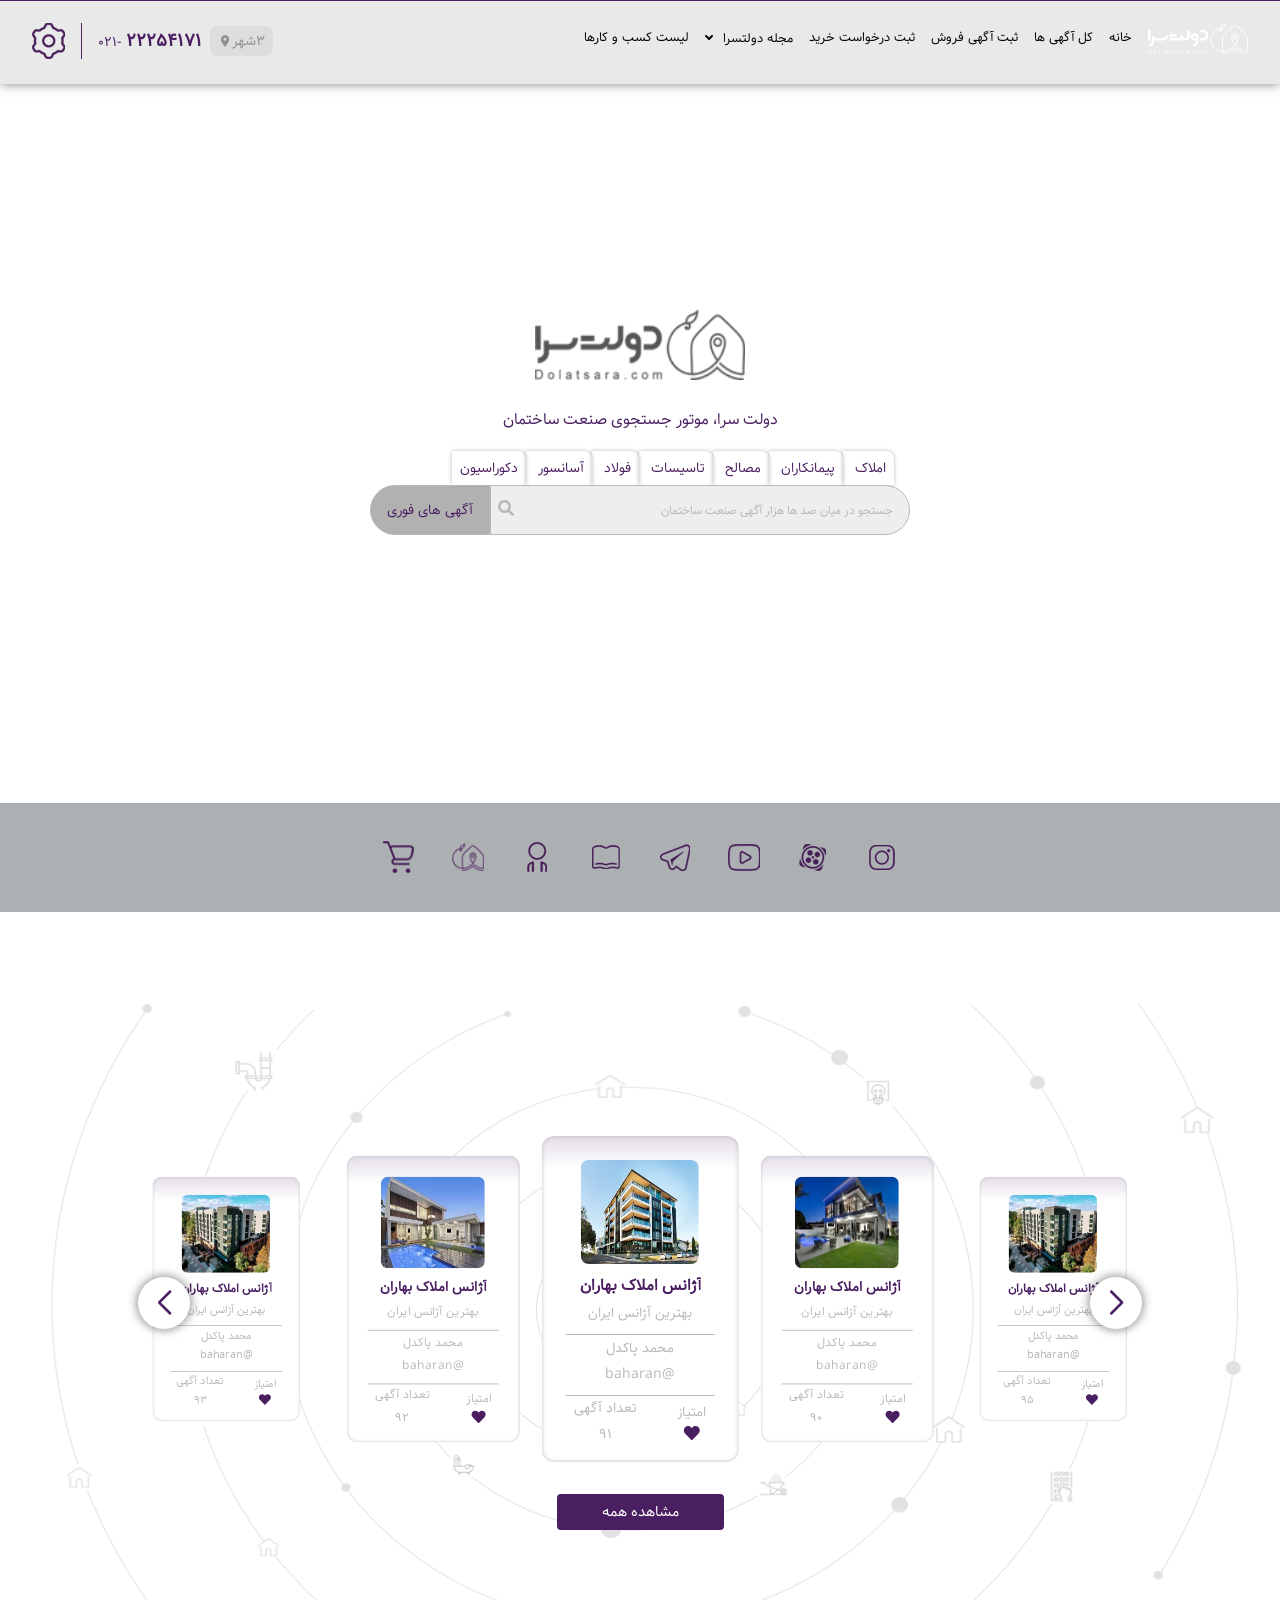
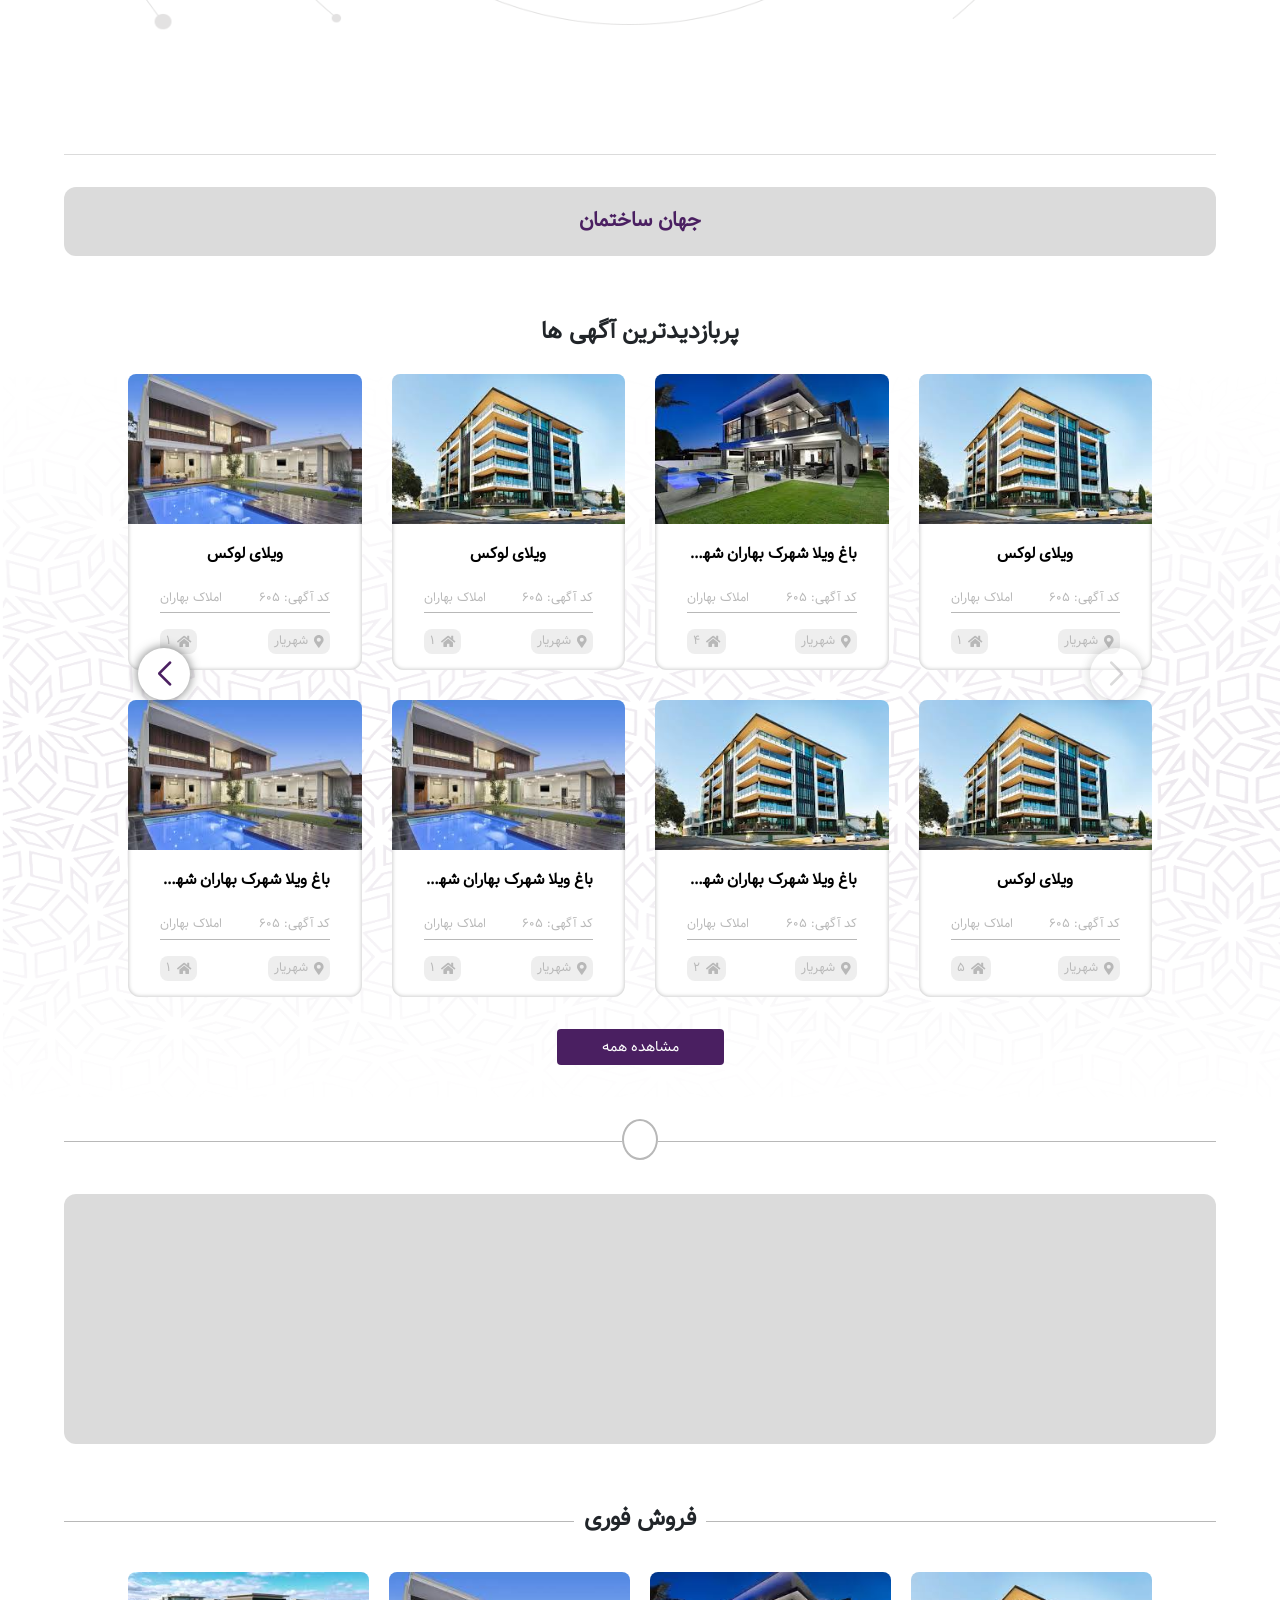
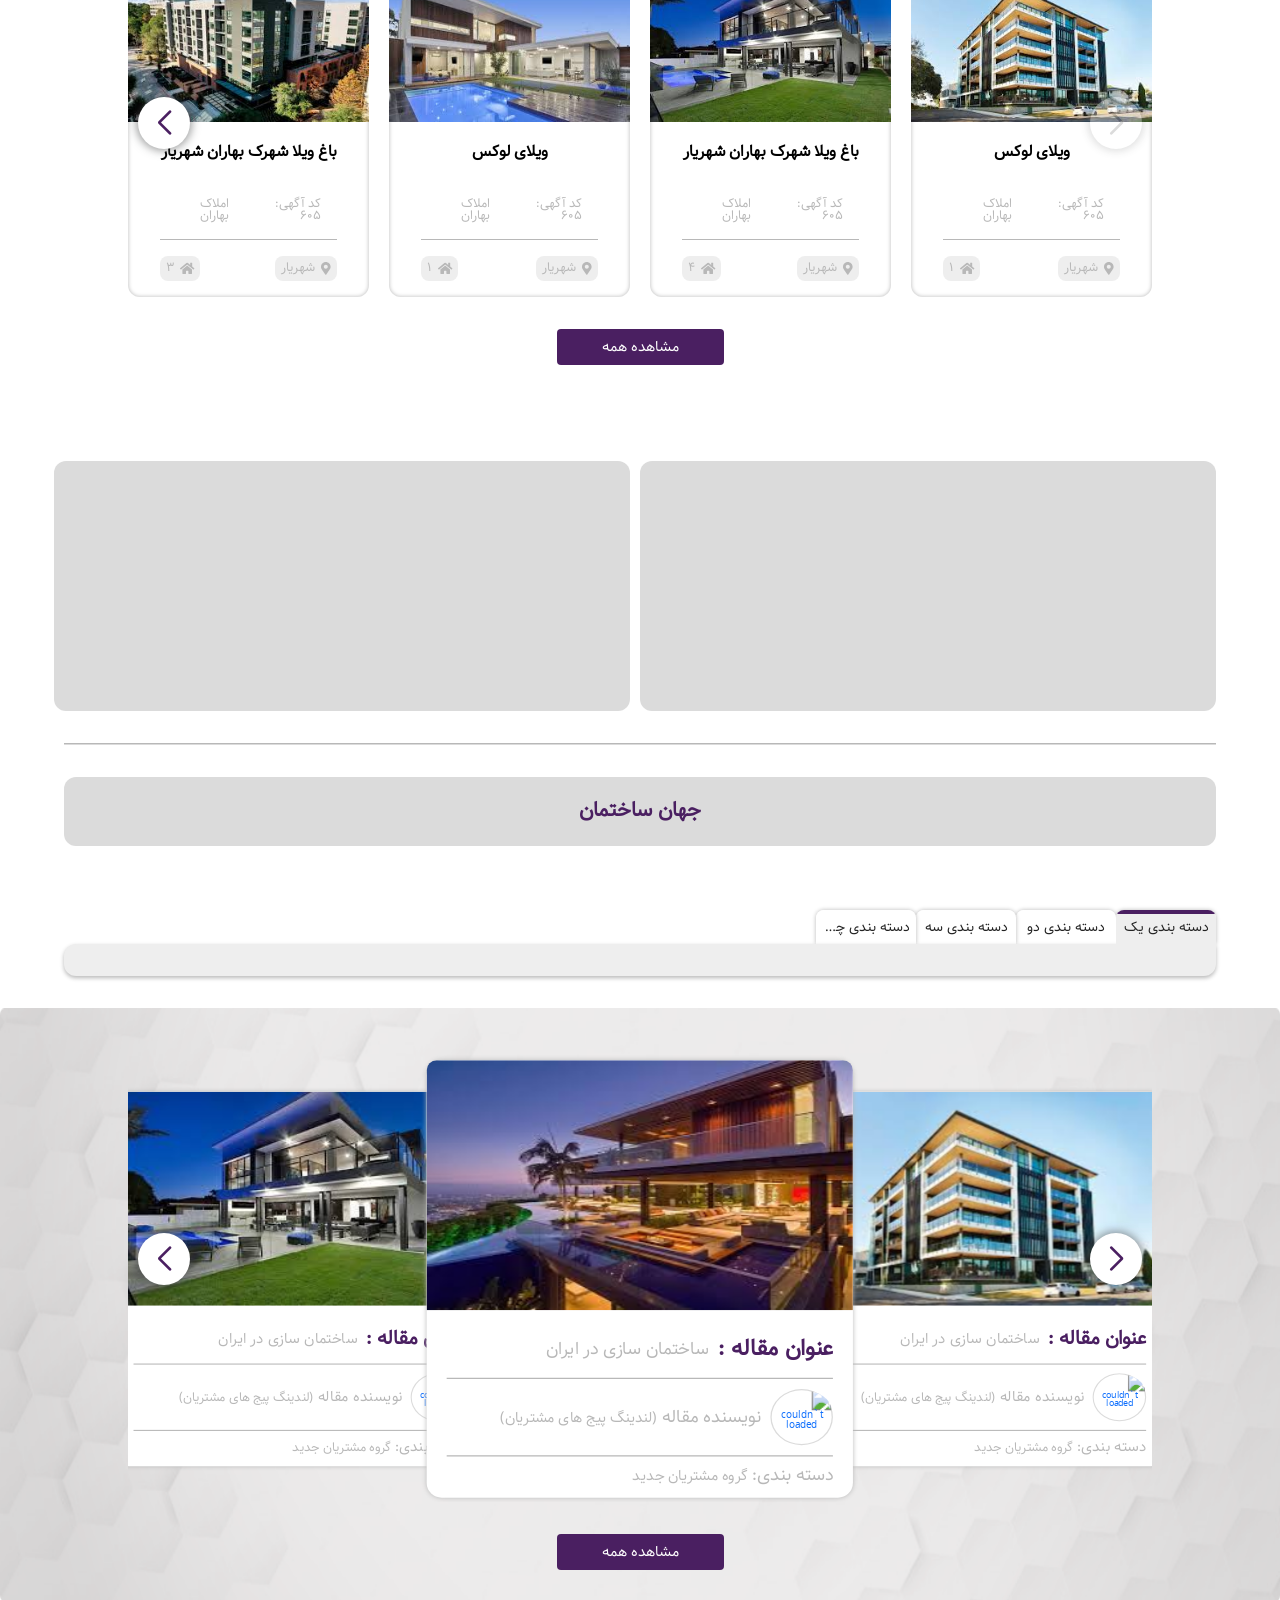
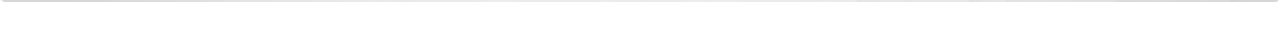
==== dolatsara.html @ 1395468b "added logo" ====
<!DOCTYPE html>
<html lang="en">
  <head>
    <meta charset="UTF-8" />
    <meta http-equiv="X-UA-Compatible" content="IE=edge" />
    <meta name="viewport" content="width=device-width, initial-scale=1.0" />
    <title>dolatsara</title>

    <!-- Link bootsrap CSS -->
    <link
      href="https://cdn.jsdelivr.net/npm/bootstrap@5.1.3/dist/css/bootstrap.min.css"
      rel="stylesheet"
      integrity="sha384-1BmE4kWBq78iYhFldvKuhfTAU6auU8tT94WrHftjDbrCEXSU1oBoqyl2QvZ6jIW3"
      crossorigin="anonymous"
    />

    <link rel="stylesheet" href="./src/css/reset.css" />
    <link rel="stylesheet" href="./src/css/dolatsara.css" />
    <link rel="stylesheet" href="./src/css/common.css" />
    <link rel="stylesheet" href="./src/css/dolatsaraMenu.css" />

    <!-- medias -->
    <link rel="stylesheet" href="./src/css/mediaDolatsara.css" />
    <link rel="stylesheet" href="./src/css/mediaCommon.css" />
    <link rel="stylesheet" href="./src/css/mediaDolatsaraMenu.css" />

    <link rel="stylesheet" href="./src/css/themify-icons.css" />

    <!-- Link Swiper's CSS -->
    <link
      rel="stylesheet"
      href="https://unpkg.com/swiper/swiper-bundle.min.css"
    />

    <!-- Link fontawesome CSS -->
    <link
      href="https://fonts.googleapis.com/icon?family=Material+Icons"
      rel="stylesheet"
    />
    <link href="./src/css/all.min.css" rel="stylesheet" />

    <!-- Link select2 CSS -->
    <link
      href="https://cdn.jsdelivr.net/npm/select2@4.1.0-rc.0/dist/css/select2.min.css"
      rel="stylesheet"
    />
  </head>

  <body>
    <header class="dolatsara__menu">
      <div class="dolatsara__all-menu">
        <nav class="navbar navbar-expand-lg dolatsara__right-menu">
          <button
            class="navbar-toggler dolatsara__toggle-button"
            type="button"
            data-bs-toggle="collapse"
            data-bs-target="#dolatsara__menu-list"
          >
            <span class="menu navbar-toggler-icon ti-menu"></span>
          </button>

          <div class="collapse navbar-collapse" id="dolatsara__menu-list">
            <a href="#" class="logo-img-link">
              <img
                class="logo-img"
                alt="dolatsara"
                src="./src/images/menuLogo.png"
              />
            </a>
            <ul class="navbar-nav me-auto mb-2 mb-lg-0 dolatsara__menu">
              <li class="nav-item dolatsara__menu-item">
                <a class="nav-link" href="#">خانه</a>
              </li>
              <li class="nav-item dolatsara__menu-item">
                <a class="nav-link" href="#">کل آگهی ها</a>
              </li>
              <li class="nav-item dolatsara__menu-item">
                <a class="nav-link" href="#">ثبت آگهی فروش</a>
              </li>
              <li class="nav-item dolatsara__menu-item">
                <a class="nav-link" href="#">ثبت درخواست خرید</a>
              </li>

              <li class="nav-item dolatsara__menu-item dropdown">
                <a
                  class="nav-link"
                  href="#"
                  id="navbar-dropdown"
                  role="button"
                  data-bs-toggle="dropdown"
                >
                  مجله دولتسرا
                  <i class="fa fa-angle-down"></i>
                </a>
                <ul class="dropdown-menu dolatsara__sub-menu">
                  <li class="dolatsara__sub-menu-item">
                    <a class="dropdown-item" href="#">آگهی های من</a>
                  </li>
                  <li class="dolatsara__sub-menu-item">
                    <a class="dropdown-item" href="#">درخواست های من</a>
                  </li>
                  <li class="dolatsara__sub-menu-item">
                    <a class="dropdown-item" href="#">بازدیدهای اخیر</a>
                  </li>
                </ul>
              </li>
              <li class="nav-item dolatsara__menu-item">
                <a class="nav-link" href="#">لیست کسب و کارها</a>
              </li>
            </ul>
          </div>
        </nav>

        <div class="dolatsara__left-menu">
          <button
            class="dolatsara__city-button"
            data-bs-toggle="modal"
            data-bs-target="#city-modal"
          >
            3شهر
            <i class="material-icons">location_on</i>
          </button>

          <div class="modal fade dolatsara__city-modal" id="city-modal">
            <div class="modal-dialog modal-dialog-centered">
              <div class="modal-content">
                <div class="modal-header">
                  <h5 class="modal-title">انتخاب شهر</h5>
                  <span class="dolatsara__selected-city"
                    >حداقل یک شهر را انتخاب کنید.</span
                  >
                </div>
                <form class="dolatsara__city-modal-form">
                  <div class="modal-body">
                    <i class="fa fa-search search-icon"></i>
                    <input
                      type="text"
                      class="dolatsara__search-city"
                      placeholder="جستجو در شهرها"
                      id="search-city"
                      oninput="searchCity()"
                    />

                    <ul class="dolatsara__city-list" id="dolatsara__city-list">
                      <li class="dolatsara__city-list-item">
                        <label for="tehran" class="">
                          تهران
                          <input
                            type="checkbox"
                            name="city-name"
                            id="tehran"
                            class="city-name"
                            value="تهران"
                          />
                        </label>
                      </li>
                      <li class="dolatsara__city-list-item">
                        <label for="arak" class="">
                          اراک
                          <input
                            type="checkbox"
                            name="city-name"
                            id="arak"
                            class="city-name"
                            value="اراک"
                          />
                        </label>
                      </li>
                      <li class="dolatsara__city-list-item">
                        <label for="shiraz" class="">
                          شیراز
                          <input
                            type="checkbox"
                            name="city-name"
                            id="shiraz"
                            class="city-name"
                            value="شیراز"
                          />
                        </label>
                      </li>
                      <li class="dolatsara__city-list-item">
                        <label for="sari" class="">
                          ساری
                          <input
                            type="checkbox"
                            name="city-name"
                            id="sari"
                            class="city-name"
                            value="ساری"
                          />
                        </label>
                      </li>
                      <li class="dolatsara__city-list-item">
                        <label for="mashhad" class="">
                          مشهد
                          <input
                            type="checkbox"
                            name="city-name"
                            id="mashhad"
                            class="city-name"
                            value="مشهد"
                          />
                        </label>
                      </li>
                      <li class="dolatsara__city-list-item">
                        <label for="yazd" class="">
                          یزد
                          <input
                            type="checkbox"
                            name="city-name"
                            id="yazd"
                            class="city-name"
                            value="یزد"
                          />
                        </label>
                      </li>
                    </ul>
                  </div>
                  <div class="modal-footer">
                    <button
                      type="button"
                      class="dolatsara__cancel-button"
                      data-bs-dismiss="modal"
                    >
                      انصراف
                    </button>
                    <button class="dolatsara__confirm-button">تایید</button>
                  </div>
                </form>
              </div>
            </div>
          </div>

          <a href="tel:02122254171" class="dolatsara__phone">
            <strong>22254171</strong>
            <small>-021</small>
          </a>
          <div class="dropdown dolatsara__setting-list">
            <button
              type="button"
              class="dolatsara__setting-button"
              data-bs-toggle="dropdown"
            >
              <img src="./src/images/Layer 1.png" alt="dolatsara__setting" />
            </button>
            <ul class="dropdown-menu dolatsara__setting-list-icons">
              <div class="row">
                <li>
                  <a class="dropdown-item" href="#">
                    <img src="./src/images/Layer 32.png" />
                    آیکون 1
                  </a>
                </li>
                <li>
                  <a class="dropdown-item" href="#">
                    <i class="fa fa-address-card"></i>
                    آیکون 2
                  </a>
                </li>
                <li>
                  <a class="dropdown-item" href="#">
                    <i class="fa fa-address-card"></i>
                    آیکون 3
                  </a>
                </li>
                <li>
                  <a class="dropdown-item" href="#">
                    <i class="fa fa-address-card"></i>
                    آیکون 4
                  </a>
                </li>
                <li>
                  <a class="dropdown-item" href="#">
                    <i class="fa fa-address-card"></i>
                    آیکون 1
                  </a>
                </li>
                <li>
                  <a class="dropdown-item" href="#">
                    <i class="fa fa-address-card"></i>
                    آیکون 2
                  </a>
                </li>
                <li>
                  <a class="dropdown-item" href="#">
                    <i class="fa fa-address-card"></i>
                    آیکون 3
                  </a>
                </li>
                <li>
                  <a class="dropdown-item" href="#">
                    <i class="fa fa-address-card"></i>
                    آیکون 4
                  </a>
                </li>
              </div>
            </ul>
          </div>
        </div>
      </div>
    </header>

    <section class="dolatsara__main-header">
      <div class="dolatsara__main-content">
        <div class="image-placeholder">
          <img src="./src/images/Logo2.png" alt="dolatsara" />
        </div>

        <h2 class="dolatsara__title-placeholder-title">
          دولت سرا، موتور جستجوی صنعت ساختمان
        </h2>
        <div class="dolatsara__search-title-head">
          <div class="dolatsar__seacrh-tabs">
            <a
              class="dolatsara__tabs-link"
              href="https://www.dolatsara.com/supplier/filter"
            >
              املاک
            </a>
            <a
              class="dolatsara__tabs-link"
              href="https://www.dolatsara.com/supplier/filter"
            >
              پیمانکاران
            </a>
            <a
              class="dolatsara__tabs-link"
              href="https://www.dolatsara.com/supplier/filter"
            >
              مصالح
            </a>
            <a
              class="dolatsara__tabs-link"
              href="https://www.dolatsara.com/supplier/filter"
            >
              تاسیسات
            </a>
            <a
              class="dolatsara__tabs-link"
              href="https://www.dolatsara.com/supplier/filter"
            >
              فولاد
            </a>
            <a
              class="dolatsara__tabs-link"
              href="https://www.dolatsara.com/supplier/filter"
            >
              آسانسور
            </a>
            <a
              class="dolatsara__tabs-link"
              href="https://www.dolatsara.com/supplier/filter"
            >
              دکوراسیون
            </a>
          </div>
          <div class="dolatsara__forms-box">
            <form>
              <input
                type="text"
                class="dolatsara__search-input"
                placeholder="جستجو در میان صد ها هزار آگهی صنعت ساختمان"
              />
              <button class="dolatsara__search-button">
                <i class="fa fa-search search-icon"></i>
              </button>
            </form>
            <form action="#">
              <button class="dolatsara__instant-ads-button">
                آگهی های فوری
              </button>
            </form>
          </div>
        </div>
      </div>

      <div class="dolatsara__box-icons">
        <a href="#" class="dolatsara__icon-placehlder">
          <img src="./src/images/Layer 31.png" alt="dolatsara" />
        </a>
        <a href="#" class="dolatsara__icon-placehlder">
          <img src="./src/images/Layer 33.png" alt="dolatsara" />
        </a>
        <a href="#" class="dolatsara__icon-placehlder">
          <img src="./src/images/Layer 34.png" alt="dolatsara" />
        </a>
        <a href="#" class="dolatsara__icon-placehlder">
          <img src="./src/images/Layer 35.png" alt="dolatsara" />
        </a>
        <a href="#" class="dolatsara__icon-placehlder">
          <img src="./src/images/Layer 32.png" alt="dolatsara" />
        </a>
        <a href="#" class="dolatsara__icon-placehlder">
          <img src="./src/images/Layer 29.png" alt="dolatsara" />
        </a>
        <a href="#" class="dolatsara__icon-placehlder">
          <img src="./src/images/Layer 36.png" alt="dolatsara" />
        </a>
        <a href="#" class="dolatsara__icon-placehlder">
          <img src="./src/images/Layer 30.png" alt="dolatsara" />
        </a>
      </div>
    </section>

    <!-- 
  <section class="banner-content">
    <div class="grid-boxes-section">
      <div class="single-box">
        <p class="box-title">گروه1</p>
      </div>
      <div class="single-box">
        <p class="box-title">گروه 2</p>
      </div>
      <div class="single-box">
        <p class="box-title">گروه3</p>
      </div>
      <div class="single-box">
        <p class="box-title">گروه4</p>
      </div>
      <div class="single-box">
        <p class="box-title">گروه 5</p>
      </div>
      <div class="single-box">
        <p class="box-title">گروه 6</p>
      </div>
      <div class="single-box">
        <p class="box-title">گروه7</p>
      </div>
      <div class="single-box">
        <p class="box-title">گروه 8</p>
      </div>
      <div class="single-box">
        <p class="box-title">گروه 9</p>
      </div>
      <div class="single-box">
        <p class="box-title">گروه 10</p>
      </div>
    </div>
  </section> -->

    <section class="best-categorie-icon">
      <div class="icon-box-parent">
        <div class="icon-box">
          <i class="fas fa-home icon-category"></i>
        </div>
        <div class="icon-box">
          <i class="fas fa-home icon-category"></i>
        </div>
        <div class="icon-box">
          <i class="fas fa-home icon-category"></i>
        </div>
        <div class="icon-box">
          <i class="fas fa-home icon-category"></i>
        </div>
        <div class="icon-box">
          <i class="fas fa-home icon-category"></i>
        </div>
      </div>
    </section>

    <section class="dolatsara-slider-section">
      <div class="dolatsara-slider">
        <div class="swiper mySwiper1">
          <div class="swiper-wrapper">
            <div class="swiper-slide">
              <a href="#" class="slide-item-parent">
                <div class="card-body-slider">
                  <div class="image-placeholder">
                    <img
                      src="./src/images/images (3).jpg"
                      alt="couldn`t loaded"
                    />
                  </div>
                  <h4 class="item-slide__title">آژانس املاک بهاران</h4>
                  <p class="item-slide__sub-title">بهترین آژانس ایران</p>
                </div>
                <div class="card-body-slider">
                  <p class="item-slide__sub-title">محمد پاکدل</p>
                  <p class="item-slide__sub-title">@baharan</p>
                </div>

                <div class="card-footer-slider">
                  <div class="footer-column score">
                    <p class="item-slide__sub-title">امتیاز</p>
                    <i class="fas fa-heart score-icon"></i>
                  </div>
                  <div class="footer-column advertising-count">
                    <p class="item-slide__sub-title">تعداد آگهی</p>
                    <p class="item-slide__sub-title">90</p>
                  </div>
                </div>
              </a>
            </div>

            <div class="swiper-slide">
              <a href="#" class="slide-item-parent">
                <div class="card-body-slider">
                  <div class="image-placeholder">
                    <img
                      src="./src/images/images (7).jpg"
                      alt="couldn`t loaded"
                    />
                  </div>
                  <h4 class="item-slide__title">آژانس املاک بهاران</h4>
                  <p class="item-slide__sub-title">بهترین آژانس ایران</p>
                </div>
                <div class="card-body-slider">
                  <p class="item-slide__sub-title">محمد پاکدل</p>
                  <p class="item-slide__sub-title">@baharan</p>
                </div>

                <div class="card-footer-slider">
                  <div class="footer-column score">
                    <p class="item-slide__sub-title">امتیاز</p>
                    <i class="fas fa-heart score-icon"></i>
                  </div>
                  <div class="footer-column advertising-count">
                    <p class="item-slide__sub-title">تعداد آگهی</p>
                    <p class="item-slide__sub-title">91</p>
                  </div>
                </div>
              </a>
            </div>
            <div class="swiper-slide">
              <a href="#" class="slide-item-parent">
                <div class="card-body-slider">
                  <div class="image-placeholder">
                    <img
                      src="./src/images/images (4).jpg"
                      alt="couldn`t loaded"
                    />
                  </div>
                  <h4 class="item-slide__title">آژانس املاک بهاران</h4>
                  <p class="item-slide__sub-title">بهترین آژانس ایران</p>
                </div>
                <div class="card-body-slider">
                  <p class="item-slide__sub-title">محمد پاکدل</p>
                  <p class="item-slide__sub-title">@baharan</p>
                </div>

                <div class="card-footer-slider">
                  <div class="footer-column score">
                    <p class="item-slide__sub-title">امتیاز</p>
                    <i class="fas fa-heart score-icon"></i>
                  </div>
                  <div class="footer-column advertising-count">
                    <p class="item-slide__sub-title">تعداد آگهی</p>
                    <p class="item-slide__sub-title">92</p>
                  </div>
                </div>
              </a>
            </div>
            <div class="swiper-slide">
              <a href="#" class="slide-item-parent">
                <div class="card-body-slider">
                  <div class="image-placeholder">
                    <img
                      src="./src/images/images (8).jpg"
                      alt="couldn`t loaded"
                    />
                  </div>
                  <h4 class="item-slide__title">آژانس املاک بهاران</h4>
                  <p class="item-slide__sub-title">بهترین آژانس ایران</p>
                </div>
                <div class="card-body-slider">
                  <p class="item-slide__sub-title">محمد پاکدل</p>
                  <p class="item-slide__sub-title">@baharan</p>
                </div>

                <div class="card-footer-slider">
                  <div class="footer-column score">
                    <p class="item-slide__sub-title">امتیاز</p>
                    <i class="fas fa-heart score-icon"></i>
                  </div>
                  <div class="footer-column advertising-count">
                    <p class="item-slide__sub-title">تعداد آگهی</p>
                    <p class="item-slide__sub-title">93</p>
                  </div>
                </div>
              </a>
            </div>
            <div class="swiper-slide">
              <a href="#" class="slide-item-parent">
                <div class="card-body-slider">
                  <div class="image-placeholder">
                    <img
                      src="./src/images/images (4).jpg"
                      alt="couldn`t loaded"
                    />
                  </div>
                  <h4 class="item-slide__title">آژانس املاک بهاران</h4>
                  <p class="item-slide__sub-title">بهترین آژانس ایران</p>
                </div>
                <div class="card-body-slider">
                  <p class="item-slide__sub-title">محمد پاکدل</p>
                  <p class="item-slide__sub-title">@baharan</p>
                </div>

                <div class="card-footer-slider">
                  <div class="footer-column score">
                    <p class="item-slide__sub-title">امتیاز</p>
                    <i class="fas fa-heart score-icon"></i>
                  </div>
                  <div class="footer-column advertising-count">
                    <p class="item-slide__sub-title">تعداد آگهی</p>
                    <p class="item-slide__sub-title">94</p>
                  </div>
                </div>
              </a>
            </div>
            <div class="swiper-slide">
              <a href="#" class="slide-item-parent">
                <div class="card-body-slider">
                  <div class="image-placeholder">
                    <img
                      src="./src/images/images (8).jpg"
                      alt="couldn`t loaded"
                    />
                  </div>
                  <h4 class="item-slide__title">آژانس املاک بهاران</h4>
                  <p class="item-slide__sub-title">بهترین آژانس ایران</p>
                </div>
                <div class="card-body-slider">
                  <p class="item-slide__sub-title">محمد پاکدل</p>
                  <p class="item-slide__sub-title">@baharan</p>
                </div>

                <div class="card-footer-slider">
                  <div class="footer-column score">
                    <p class="item-slide__sub-title">امتیاز</p>
                    <i class="fas fa-heart score-icon"></i>
                  </div>
                  <div class="footer-column advertising-count">
                    <p class="item-slide__sub-title">تعداد آگهی</p>
                    <p class="item-slide__sub-title">95</p>
                  </div>
                </div>
              </a>
            </div>
          </div>
          <div class="swiper-button-next"></div>
          <div class="swiper-button-prev"></div>
        </div>
      </div>

      <button class="view-all">مشاهده همه</button>
    </section>

    <section class="space-section">
      <div class="space-section__parent">
        <h3 class="space-section-title">جهان ساختمان</h3>
      </div>
    </section>

    <section class="several-row-slider">
      <h2 class="several-row-slider__title">پربازدیدترین آگهی ها</h2>
      <div class="dolatsara-slider">
        <div class="swiper mySwiper2">
          <div class="swiper-wrapper">
            <div class="swiper-slide">
              <a href="#" class="slide-item-parent">
                <div class="image-placeholder">
                  <img
                    src="./src/images/images (7).jpg"
                    alt="couldn`t loaded"
                  />
                </div>

                <div class="content-box">
                  <h3 class="title-item">ویلای لوکس</h3>

                  <div class="code-name-advertising-box">
                    <p class="code-advertising">کد آگهی: 605</p>
                    <p class="name-advertising">املاک بهاران</p>
                  </div>

                  <div class="card-footer-slider">
                    <p class="location-advertising">
                      <i class="fas fa-map-marker-alt footer-icon"></i>
                      شهریار
                    </p>

                    <p class="home-advertising">
                      <i class="fas fa-home footer-icon"></i>
                      1
                    </p>
                  </div>
                </div>
              </a>
            </div>
            <div class="swiper-slide">
              <a href="#" class="slide-item-parent">
                <div class="image-placeholder">
                  <img
                    src="./src/images/images (3).jpg"
                    alt="couldn`t loaded"
                  />
                </div>

                <div class="content-box">
                  <h3 class="title-item">باغ ویلا شهرک بهاران شهریار</h3>

                  <div class="code-name-advertising-box">
                    <p class="code-advertising">کد آگهی: 605</p>
                    <p class="name-advertising">املاک بهاران</p>
                  </div>

                  <div class="card-footer-slider">
                    <p class="location-advertising">
                      <i class="fas fa-map-marker-alt footer-icon"></i>
                      شهریار
                    </p>

                    <p class="home-advertising">
                      <i class="fas fa-home footer-icon"></i>
                      4
                    </p>
                  </div>
                </div>
              </a>
            </div>
            <div class="swiper-slide">
              <a href="#" class="slide-item-parent">
                <div class="image-placeholder">
                  <img
                    src="./src/images/images (7).jpg"
                    alt="couldn`t loaded"
                  />
                </div>

                <div class="content-box">
                  <h3 class="title-item">ویلای لوکس</h3>

                  <div class="code-name-advertising-box">
                    <p class="code-advertising">کد آگهی: 605</p>
                    <p class="name-advertising">املاک بهاران</p>
                  </div>

                  <div class="card-footer-slider">
                    <p class="location-advertising">
                      <i class="fas fa-map-marker-alt footer-icon"></i>
                      شهریار
                    </p>

                    <p class="home-advertising">
                      <i class="fas fa-home footer-icon"></i>
                      1
                    </p>
                  </div>
                </div>
              </a>
            </div>
            <div class="swiper-slide">
              <a href="#" class="slide-item-parent">
                <div class="image-placeholder">
                  <img
                    src="./src/images/images (4).jpg"
                    alt="couldn`t loaded"
                  />
                </div>

                <div class="content-box">
                  <h3 class="title-item">ویلای لوکس</h3>

                  <div class="code-name-advertising-box">
                    <p class="code-advertising">کد آگهی: 605</p>
                    <p class="name-advertising">املاک بهاران</p>
                  </div>

                  <div class="card-footer-slider">
                    <p class="location-advertising">
                      <i class="fas fa-map-marker-alt footer-icon"></i>
                      شهریار
                    </p>

                    <p class="home-advertising">
                      <i class="fas fa-home footer-icon"></i>
                      1
                    </p>
                  </div>
                </div>
              </a>
            </div>
            <div class="swiper-slide">
              <a href="#" class="slide-item-parent">
                <div class="image-placeholder">
                  <img
                    src="./src/images/images (8).jpg"
                    alt="couldn`t loaded"
                  />
                </div>

                <div class="content-box">
                  <h3 class="title-item">باغ ویلا شهرک بهاران شهریار</h3>

                  <div class="code-name-advertising-box">
                    <p class="code-advertising">کد آگهی: 605</p>
                    <p class="name-advertising">املاک بهاران</p>
                  </div>

                  <div class="card-footer-slider">
                    <p class="location-advertising">
                      <i class="fas fa-map-marker-alt footer-icon"></i>
                      شهریار
                    </p>

                    <p class="home-advertising">
                      <i class="fas fa-home footer-icon"></i>
                      3
                    </p>
                  </div>
                </div>
              </a>
            </div>
            <div class="swiper-slide">
              <a href="#" class="slide-item-parent">
                <div class="image-placeholder">
                  <img
                    src="./src/images/images (7).jpg"
                    alt="couldn`t loaded"
                  />
                </div>

                <div class="content-box">
                  <h3 class="title-item">ویلای لوکس</h3>

                  <div class="code-name-advertising-box">
                    <p class="code-advertising">کد آگهی: 605</p>
                    <p class="name-advertising">املاک بهاران</p>
                  </div>

                  <div class="card-footer-slider">
                    <p class="location-advertising">
                      <i class="fas fa-map-marker-alt footer-icon"></i>
                      شهریار
                    </p>

                    <p class="home-advertising">
                      <i class="fas fa-home footer-icon"></i>
                      5
                    </p>
                  </div>
                </div>
              </a>
            </div>
            <div class="swiper-slide">
              <a href="#" class="slide-item-parent">
                <div class="image-placeholder">
                  <img
                    src="./src/images/images (7).jpg"
                    alt="couldn`t loaded"
                  />
                </div>

                <div class="content-box">
                  <h3 class="title-item">باغ ویلا شهرک بهاران شهریار</h3>

                  <div class="code-name-advertising-box">
                    <p class="code-advertising">کد آگهی: 605</p>
                    <p class="name-advertising">املاک بهاران</p>
                  </div>

                  <div class="card-footer-slider">
                    <p class="location-advertising">
                      <i class="fas fa-map-marker-alt footer-icon"></i>
                      شهریار
                    </p>

                    <p class="home-advertising">
                      <i class="fas fa-home footer-icon"></i>
                      2
                    </p>
                  </div>
                </div>
              </a>
            </div>
            <div class="swiper-slide">
              <a href="#" class="slide-item-parent">
                <div class="image-placeholder">
                  <img
                    src="./src/images/images (4).jpg"
                    alt="couldn`t loaded"
                  />
                </div>

                <div class="content-box">
                  <h3 class="title-item">باغ ویلا شهرک بهاران شهریار</h3>

                  <div class="code-name-advertising-box">
                    <p class="code-advertising">کد آگهی: 605</p>
                    <p class="name-advertising">املاک بهاران</p>
                  </div>

                  <div class="card-footer-slider">
                    <p class="location-advertising">
                      <i class="fas fa-map-marker-alt footer-icon"></i>
                      شهریار
                    </p>

                    <p class="home-advertising">
                      <i class="fas fa-home footer-icon"></i>
                      1
                    </p>
                  </div>
                </div>
              </a>
            </div>
            <div class="swiper-slide">
              <a href="#" class="slide-item-parent">
                <div class="image-placeholder">
                  <img
                    src="./src/images/images (4).jpg"
                    alt="couldn`t loaded"
                  />
                </div>

                <div class="content-box">
                  <h3 class="title-item">باغ ویلا شهرک بهاران شهیار</h3>

                  <div class="code-name-advertising-box">
                    <p class="code-advertising">کد آگهی: 605</p>
                    <p class="name-advertising">املاک بهاران</p>
                  </div>

                  <div class="card-footer-slider">
                    <p class="location-advertising">
                      <i class="fas fa-map-marker-alt footer-icon"></i>
                      شهریار
                    </p>

                    <p class="home-advertising">
                      <i class="fas fa-home footer-icon"></i>
                      1
                    </p>
                  </div>
                </div>
              </a>
            </div>
          </div>
          <div class="swiper-pagination"></div>
          <div class="swiper-button-next"></div>
          <div class="swiper-button-prev"></div>
        </div>
      </div>
      <button class="view-all">مشاهده همه</button>
    </section>

    <section class="single-advertising-section">
      <h2 class="advertising__title"><span></span></h2>
      <div class="advertising-placeholder"></div>
    </section>

    <section class="single-row-slider">
      <h2 class="single-row-slider__title"><span>فروش فوری</span></h2>
      <div class="dolatsara-slider">
        <div class="swiper mySwiper3">
          <div class="swiper-wrapper">
            <div class="swiper-slide">
              <a href="#" class="slide-item-parent">
                <div class="image-placeholder">
                  <img
                    src="./src/images/images (7).jpg"
                    alt="couldn`t loaded"
                  />
                </div>

                <div class="content-box">
                  <h3 class="title-item">ویلای لوکس</h3>

                  <div class="code-name-advertising-box">
                    <p class="code-advertising">کد آگهی: 605</p>
                    <p class="name-advertising">املاک بهاران</p>
                  </div>

                  <div class="card-footer-slider">
                    <p class="location-advertising">
                      <i class="fas fa-map-marker-alt footer-icon"></i>
                      شهریار
                    </p>

                    <p class="home-advertising">
                      <i class="fas fa-home footer-icon"></i>
                      1
                    </p>
                  </div>
                </div>
              </a>
            </div>
            <div class="swiper-slide">
              <a href="#" class="slide-item-parent">
                <div class="image-placeholder">
                  <img
                    src="./src/images/images (3).jpg"
                    alt="couldn`t loaded"
                  />
                </div>

                <div class="content-box">
                  <h3 class="title-item">باغ ویلا شهرک بهاران شهریار</h3>

                  <div class="code-name-advertising-box">
                    <p class="code-advertising">کد آگهی: 605</p>
                    <p class="name-advertising">املاک بهاران</p>
                  </div>

                  <div class="card-footer-slider">
                    <p class="location-advertising">
                      <i class="fas fa-map-marker-alt footer-icon"></i>
                      شهریار
                    </p>

                    <p class="home-advertising">
                      <i class="fas fa-home footer-icon"></i>
                      4
                    </p>
                  </div>
                </div>
              </a>
            </div>
            <div class="swiper-slide">
              <a href="#" class="slide-item-parent">
                <div class="image-placeholder">
                  <img
                    src="./src/images/images (4).jpg"
                    alt="couldn`t loaded"
                  />
                </div>

                <div class="content-box">
                  <h3 class="title-item">ویلای لوکس</h3>

                  <div class="code-name-advertising-box">
                    <p class="code-advertising">کد آگهی: 605</p>
                    <p class="name-advertising">املاک بهاران</p>
                  </div>

                  <div class="card-footer-slider">
                    <p class="location-advertising">
                      <i class="fas fa-map-marker-alt footer-icon"></i>
                      شهریار
                    </p>

                    <p class="home-advertising">
                      <i class="fas fa-home footer-icon"></i>
                      1
                    </p>
                  </div>
                </div>
              </a>
            </div>
            <div class="swiper-slide">
              <a href="#" class="slide-item-parent">
                <div class="image-placeholder">
                  <img
                    src="./src/images/images (8).jpg"
                    alt="couldn`t loaded"
                  />
                </div>

                <div class="content-box">
                  <h3 class="title-item">باغ ویلا شهرک بهاران شهریار</h3>

                  <div class="code-name-advertising-box">
                    <p class="code-advertising">کد آگهی: 605</p>
                    <p class="name-advertising">املاک بهاران</p>
                  </div>

                  <div class="card-footer-slider">
                    <p class="location-advertising">
                      <i class="fas fa-map-marker-alt footer-icon"></i>
                      شهریار
                    </p>

                    <p class="home-advertising">
                      <i class="fas fa-home footer-icon"></i>
                      3
                    </p>
                  </div>
                </div>
              </a>
            </div>
            <div class="swiper-slide">
              <a href="#" class="slide-item-parent">
                <div class="image-placeholder">
                  <img
                    src="./src/images/images (7).jpg"
                    alt="couldn`t loaded"
                  />
                </div>

                <div class="content-box">
                  <h3 class="title-item">باغ ویلا شهرک بهاران شهریار</h3>

                  <div class="code-name-advertising-box">
                    <p class="code-advertising">کد آگهی: 605</p>
                    <p class="name-advertising">املاک بهاران</p>
                  </div>

                  <div class="card-footer-slider">
                    <p class="location-advertising">
                      <i class="fas fa-map-marker-alt footer-icon"></i>
                      شهریار
                    </p>

                    <p class="home-advertising">
                      <i class="fas fa-home footer-icon"></i>
                      2
                    </p>
                  </div>
                </div>
              </a>
            </div>
            <div class="swiper-slide">
              <a href="#" class="slide-item-parent">
                <div class="image-placeholder">
                  <img
                    src="./src/images/images (4).jpg"
                    alt="couldn`t loaded"
                  />
                </div>

                <div class="content-box">
                  <h3 class="title-item">باغ ویلا شهرک بهاران شهریار</h3>

                  <div class="code-name-advertising-box">
                    <p class="code-advertising">کد آگهی: 605</p>
                    <p class="name-advertising">املاک بهاران</p>
                  </div>

                  <div class="card-footer-slider">
                    <p class="location-advertising">
                      <i class="fas fa-map-marker-alt footer-icon"></i>
                      شهریار
                    </p>

                    <p class="home-advertising">
                      <i class="fas fa-home footer-icon"></i>
                      1
                    </p>
                  </div>
                </div>
              </a>
            </div>
            <div class="swiper-slide">
              <a href="#" class="slide-item-parent">
                <div class="image-placeholder">
                  <img
                    src="./src/images/images (4).jpg"
                    alt="couldn`t loaded"
                  />
                </div>

                <div class="content-box">
                  <h3 class="title-item">باغ ویلا شهرک بهاران شهیار</h3>

                  <div class="code-name-advertising-box">
                    <p class="code-advertising">کد آگهی: 605</p>
                    <p class="name-advertising">املاک بهاران</p>
                  </div>

                  <div class="card-footer-slider">
                    <p class="location-advertising">
                      <i class="fas fa-map-marker-alt footer-icon"></i>
                      شهریار
                    </p>

                    <p class="home-advertising">
                      <i class="fas fa-home footer-icon"></i>
                      1
                    </p>
                  </div>
                </div>
              </a>
            </div>
          </div>
          <div class="swiper-pagination"></div>
          <div class="swiper-button-next"></div>
          <div class="swiper-button-prev"></div>
        </div>
      </div>

      <button class="view-all">مشاهده همه</button>
    </section>

    <section class="several-advertising-section">
      <div class="advertising-placeholder"></div>
      <div class="advertising-placeholder"></div>
    </section>

    <section class="space-section">
      <div class="space-section__parent">
        <h3 class="space-section-title">جهان ساختمان</h3>
      </div>
    </section>

    <section class="dropdown-section">
      <div class="dropdown-section__parent">
        <div class="dropdown-section__button-box">
          <button class="dropdown-section-button">همه</button>
          <i class="fa fa-angle-down"></i>
        </div>
        <ul class="dropdown-section__list">
          <a href="#" class="dropdown-section__list-item-link">
            <li class="dropdown-section__list-item">1گروه</li>
          </a>
          <a href="#" class="dropdown-section__list-item-link">
            <li class="dropdown-section__list-item">2گروه</li>
          </a>
          <a href="#" class="dropdown-section__list-item-link">
            <li class="dropdown-section__list-item">3گروه</li>
          </a>
          <a href="#" class="dropdown-section__list-item-link">
            <li class="dropdown-section__list-item">4گروه</li>
          </a>
          <a href="#" class="dropdown-section__list-item-link">
            <li class="dropdown-section__list-item">5گروه</li>
          </a>
        </ul>
      </div>
    </section>

    <section class="tab-navigation">
      <div class="tab-navigation__tabs">
        <a href="#" class="tab-navigation__tab-link">
          <button class="tab-navigation__tab-btn selected">دسته بندی یک</button>
        </a>
        <a href="#" class="tab-navigation__tab-link">
          <button class="tab-navigation__tab-btn">دسته بندی دو</button>
        </a>
        <a href="#" class="tab-navigation__tab-link">
          <button class="tab-navigation__tab-btn">دسته بندی سه</button>
        </a>
        <a href="#" class="tab-navigation__tab-link">
          <button class="tab-navigation__tab-btn">دسته بندی چهار</button>
        </a>
      </div>

      <div class="tab-navigation__content" id="cotegory-1">
        <p>
          ویرایش و بازخوانی متون فارسی یا به زبان ساده‌تر ویرایش فنی متن‌های
          فارسی از نظر علائم نگارشی، نکات دستوری و جمله‌بندی، یکی از مهم‌ترین
          مسائلی است که بیشتر ...
        </p>
      </div>

      <div class="tab-navigation__content" id="cotegory-2">
        <p></p>
      </div>

      <div class="tab-navigation__content" id="cotegory-3">
        <p></p>
      </div>

      <div class="tab-navigation__content" id="cotegory-4">
        <p></p>
      </div>
    </section>

    <section class="album-slider">
      <div class="dolatsara-slider">
        <div class="swiper mySwiper4">
          <div class="swiper-wrapper">
            <div class="swiper-slide">
              <a href="#" class="slide-item-parent">
                <div class="image-placeholder">
                  <img
                    src="./src/images/images (1).jpg"
                    alt="couldn`t loaded"
                  />
                </div>
                <div class="card-body-slider">
                  <div class="card-body-child">
                    <h3 class="title-article">عنوان مقاله :</h3>
                    <p class="title-article">ساختمان سازی در ایران</p>
                  </div>
                  <div class="card-body-child">
                    <div class="image-placeholder">
                      <img
                        src="./src/images/VectorSmartObjectcopy4.png"
                        alt="couldn`t loaded"
                      />
                    </div>
                    <p>
                      نویسنده مقاله
                      <small>(لندینگ پیج های مشتریان)</small>
                    </p>
                  </div>
                  <p>
                    دسته بندی:
                    <small>گروه مشتریان جدید</small>
                  </p>
                </div>
              </a>
            </div>
            <div class="swiper-slide">
              <a href="#" class="slide-item-parent">
                <div class="image-placeholder">
                  <img
                    src="./src/images/images (3).jpg"
                    alt="couldn`t loaded"
                  />
                </div>
                <div class="card-body-slider">
                  <div class="card-body-child">
                    <h3 class="title-article">عنوان مقاله :</h3>
                    <p class="title-article">ساختمان سازی در ایران</p>
                  </div>
                  <div class="card-body-child">
                    <div class="image-placeholder">
                      <img
                        src="./src/images/VectorSmartObjectcopy4.png"
                        alt="couldn`t loaded"
                      />
                    </div>
                    <p>
                      نویسنده مقاله
                      <small>(لندینگ پیج های مشتریان)</small>
                    </p>
                  </div>
                  <p>
                    دسته بندی:
                    <small>گروه مشتریان جدید</small>
                  </p>
                </div>
              </a>
            </div>
            <div class="swiper-slide">
              <a href="#" class="slide-item-parent">
                <div class="image-placeholder">
                  <img
                    src="./src/images/images (10).jpg"
                    alt="couldn`t loaded"
                  />
                </div>
                <div class="card-body-slider">
                  <div class="card-body-child">
                    <h3 class="title-article">عنوان مقاله :</h3>
                    <p class="title-article">ساختمان سازی در ایران</p>
                  </div>
                  <div class="card-body-child">
                    <div class="image-placeholder">
                      <img
                        src="./src/images/VectorSmartObjectcopy4.png"
                        alt="couldn`t loaded"
                      />
                    </div>
                    <p>
                      نویسنده مقاله
                      <small>(لندینگ پیج های مشتریان)</small>
                    </p>
                  </div>
                  <p>
                    دسته بندی:
                    <small>گروه مشتریان جدید</small>
                  </p>
                </div>
              </a>
            </div>
            <div class="swiper-slide">
              <a href="#" class="slide-item-parent">
                <div class="image-placeholder">
                  <img
                    src="./src/images/images (3).jpg"
                    alt="couldn`t loaded"
                  />
                </div>
                <div class="card-body-slider">
                  <div class="card-body-child">
                    <h3 class="title-article">عنوان مقاله :</h3>
                    <p class="title-article">ساختمان سازی در ایران</p>
                  </div>
                  <div class="card-body-child">
                    <div class="image-placeholder">
                      <img
                        src="./src/images/VectorSmartObjectcopy4.png"
                        alt="couldn`t loaded"
                      />
                    </div>
                    <p>
                      نویسنده مقاله
                      <small>(لندینگ پیج های مشتریان)</small>
                    </p>
                  </div>
                  <p>
                    دسته بندی:
                    <small>گروه مشتریان جدید</small>
                  </p>
                </div>
              </a>
            </div>
            <div class="swiper-slide">
              <a href="#" class="slide-item-parent">
                <div class="image-placeholder">
                  <img
                    src="./src/images/images (8).jpg"
                    alt="couldn`t loaded"
                  />
                </div>
                <div class="card-body-slider">
                  <div class="card-body-child">
                    <h3 class="title-article">عنوان مقاله :</h3>
                    <p class="title-article">ساختمان سازی در ایران</p>
                  </div>
                  <div class="card-body-child">
                    <div class="image-placeholder">
                      <img
                        src="./src/images/VectorSmartObjectcopy4.png"
                        alt="couldn`t loaded"
                      />
                    </div>
                    <p>
                      نویسنده مقاله
                      <small>(لندینگ پیج های مشتریان)</small>
                    </p>
                  </div>
                  <p>
                    دسته بندی:
                    <small>گروه مشتریان جدید</small>
                  </p>
                </div>
              </a>
            </div>
            <div class="swiper-slide">
              <a href="#" class="slide-item-parent">
                <div class="image-placeholder">
                  <img
                    src="./src/images/images (4).jpg"
                    alt="couldn`t loaded"
                  />
                </div>
                <div class="card-body-slider">
                  <div class="card-body-child">
                    <h3 class="title-article">عنوان مقاله :</h3>
                    <p class="title-article">ساختمان سازی در ایران</p>
                  </div>
                  <div class="card-body-child">
                    <div class="image-placeholder">
                      <img
                        src="./src/images/VectorSmartObjectcopy4.png"
                        alt="couldn`t loaded"
                      />
                    </div>
                    <p>
                      نویسنده مقاله
                      <small>(لندینگ پیج های مشتریان)</small>
                    </p>
                  </div>
                  <p>
                    دسته بندی:
                    <small>گروه مشتریان جدید</small>
                  </p>
                </div>
              </a>
            </div>
            <div class="swiper-slide">
              <a href="#" class="slide-item-parent">
                <div class="image-placeholder">
                  <img
                    src="./src/images/images (8).jpg"
                    alt="couldn`t loaded"
                  />
                </div>
                <div class="card-body-slider">
                  <div class="card-body-child">
                    <h3 class="title-article">عنوان مقاله :</h3>
                    <p class="title-article">ساختمان سازی در ایران</p>
                  </div>
                  <div class="card-body-child">
                    <div class="image-placeholder">
                      <img
                        src="./src/images/VectorSmartObjectcopy4.png"
                        alt="couldn`t loaded"
                      />
                    </div>
                    <p>
                      نویسنده مقاله
                      <small>(لندینگ پیج های مشتریان)</small>
                    </p>
                  </div>
                  <p>
                    دسته بندی:
                    <small>گروه مشتریان جدید</small>
                  </p>
                </div>
              </a>
            </div>
            <div class="swiper-slide">
              <a href="#" class="slide-item-parent">
                <div class="image-placeholder">
                  <img
                    src="./src/images/images (7).jpg"
                    alt="couldn`t loaded"
                  />
                </div>
                <div class="card-body-slider">
                  <div class="card-body-child">
                    <h3 class="title-article">عنوان مقاله :</h3>
                    <p class="title-article">ساختمان سازی در ایران</p>
                  </div>
                  <div class="card-body-child">
                    <div class="image-placeholder">
                      <img
                        src="./src/images/VectorSmartObjectcopy4.png"
                        alt="couldn`t loaded"
                      />
                    </div>
                    <p>
                      نویسنده مقاله
                      <small>(لندینگ پیج های مشتریان)</small>
                    </p>
                  </div>
                  <p>
                    دسته بندی:
                    <small>گروه مشتریان جدید</small>
                  </p>
                </div>
              </a>
            </div>
          </div>
          <div class="swiper-button-next"></div>
          <div class="swiper-button-prev"></div>
        </div>
      </div>
      <button class="view-all">مشاهده همه</button>
    </section>

    <script
      src="https://code.jquery.com/jquery-2.2.4.min.js"
      integrity="sha256-BbhdlvQf/xTY9gja0Dq3HiwQF8LaCRTXxZKRutelT44="
      crossorigin="anonymous"
    ></script>

    <!-- Swiper JS -->
    <script src="https://unpkg.com/swiper/swiper-bundle.min.js"></script>

    <!-- fontawesome JS -->
    <script defer src="./src/js/all.min.js"></script>

    <!--load all styles -->
    <script src="./src/js/dolatsara.js"></script>

    <!--Bootstrap JS -->
    <script
      src="https://cdn.jsdelivr.net/npm/@popperjs/core@2.10.2/dist/umd/popper.min.js"
      integrity="sha384-7+zCNj/IqJ95wo16oMtfsKbZ9ccEh31eOz1HGyDuCQ6wgnyJNSYdrPa03rtR1zdB"
      crossorigin="anonymous"
    ></script>
    <script
      src="https://cdn.jsdelivr.net/npm/bootstrap@5.1.3/dist/js/bootstrap.min.js"
      integrity="sha384-QJHtvGhmr9XOIpI6YVutG+2QOK9T+ZnN4kzFN1RtK3zEFEIsxhlmWl5/YESvpZ13"
      crossorigin="anonymous"
    ></script>

    <!--select2 JS -->
    <script src="https://cdn.jsdelivr.net/npm/select2@4.1.0-rc.0/dist/js/select2.min.js"></script>

    <!-- <script>

    let form = document.querySelector("form.dolatsara__city-modal-form");
    let searchCityInput = document.getElementById("search-city");
    let cityInput = document.querySelectorAll("input.city-name");

    function searchCity() {
      let txtValue;
      let ul = document.getElementById("dolatsara__city-list");
      let li = ul.getElementsByTagName("li");
      let filter = searchCityInput.value;

      for (let i = 0; i < li.length; i++) {
        let label = li[i].getElementsByTagName("label")[0];
        console.log('label', label)

        txtValue = label.textContent || label.innerText;

        if (txtValue.indexOf(filter) > -1) {
          li[i].style.display = "block";
        } else {
          li[i].style.display = "none";
        }
      }
    }
  </script> -->
  </body>
</html>
---- src/css/dolatsara.css ----
@font-face {
  font-family: IRANSans;
  font-style: normal;
  src: url(../fonts/IRANSansWeb/IRANSansWeb.eot);
  src: url(../fonts/IRANSansWeb/IRANSansWeb.eot) format("embedded-opentype"), url(../fonts/IRANSansWeb/IRANSansWeb.woff2) format("woff2"), url(../fonts/IRANSansWeb/IRANSansWeb.woff) format("woff"), url(../fonts/IRANSansWeb/IRANSansWeb.ttf) format("truetype");
}

@font-face {
  font-family: Samim;
  font-style: normal;
  src: url(../fonts/samim/Samim.eot);
  src: url(../fonts/samim/Samim.eot) format("embedded-opentype"), url(../fonts/samim/Samim.woff2) format("woff2"), url(../fonts/samim/Samim.woff) format("woff"), url(../fonts/samim/Samim.ttf) format("truetype");
  src: url(../fonts/samim/Farsi-Digits/Samim-FD.eot);
  src: url(../fonts/samim/Farsi-Digits/Samim-FD.eot) format("embedded-opentype"), url(../fonts/samim/Farsi-Digits/Samim-FD.woff2) format("woff2"), url(../fonts/samim/Farsi-Digits/Samim-FD.woff) format("woff"), url(../fonts/samim/Farsi-Digits/Samim-FD.ttf) format("truetype");
}

html ::-webkit-scrollbar {
  width: 6px;
  height: 6px;
}

html ::-webkit-scrollbar-thumb {
  background: rgba(62, 63, 63, 0.2);
  border-radius: 10px;
}

html ::-webkit-scrollbar-thumb:hover {
  background: rgba(62, 63, 63, 0.5);
}

body {
  font-family: 'Samim';
  background-color: #fff;
  font-size: 100%;
  direction: rtl;
  -webkit-box-sizing: border-box;
          box-sizing: border-box;
}

body a:focus {
  outline: 0;
}

body .container-fluid {
  padding: 0;
  margin: 0;
}

section.dolatsara__main-header {
  display: -webkit-box;
  display: -ms-flexbox;
  display: flex;
  -webkit-box-align: center;
      -ms-flex-align: center;
          align-items: center;
  -webkit-box-pack: center;
      -ms-flex-pack: center;
          justify-content: center;
  -webkit-box-orient: vertical;
  -webkit-box-direction: normal;
      -ms-flex-direction: column;
          flex-direction: column;
  width: 100%;
  margin: 2rem 0;
  height: calc(100vh - 72px);
  margin-top: 0;
  position: relative;
}

section.dolatsara__main-header div.dolatsara__main-content {
  display: -webkit-box;
  display: -ms-flexbox;
  display: flex;
  -webkit-box-orient: vertical;
  -webkit-box-direction: normal;
      -ms-flex-direction: column;
          flex-direction: column;
  -webkit-box-align: center;
      -ms-flex-align: center;
          align-items: center;
  -webkit-box-pack: center;
      -ms-flex-pack: center;
          justify-content: center;
  width: 100%;
  padding: 1rem;
  margin-bottom: 150px;
}

section.dolatsara__main-header div.dolatsara__main-content div.dolatsar__seacrh-tabs {
  height: 25px;
  padding-right: 1rem;
}

section.dolatsara__main-header div.dolatsara__main-content div.dolatsar__seacrh-tabs a.dolatsara__tabs-link {
  color: #4a1f61;
  text-decoration: none;
  border-top-right-radius: 8px;
  font-size: 14px;
  padding: 0.375rem 0.5rem;
  -webkit-box-shadow: 0 0 4px #b8b8b8;
          box-shadow: 0 0 4px #b8b8b8;
}

section.dolatsara__main-header div.dolatsara__main-content div.dolatsara__forms-box {
  display: -webkit-box;
  display: -ms-flexbox;
  display: flex;
  width: 90%;
  max-width: 600px;
}

section.dolatsara__main-header div.dolatsara__main-content div.dolatsara__forms-box form {
  position: relative;
}

section.dolatsara__main-header div.dolatsara__main-content div.dolatsara__forms-box form input.dolatsara__search-input {
  font-size: 14px;
  color: #4a1f61;
  border: 1px solid #b8b8b8;
  background: #eeeeee;
  padding: 0.65rem 1rem 0.65rem 2rem;
  border-top-right-radius: 28px;
  border-bottom-right-radius: 28px;
  width: 420px;
  height: 50px;
  direction: rtl;
}

section.dolatsara__main-header div.dolatsara__main-content div.dolatsara__forms-box form input.dolatsara__search-input::-webkit-input-placeholder {
  font-size: 12px;
  color: #b8b8b8;
}

section.dolatsara__main-header div.dolatsara__main-content div.dolatsara__forms-box form input.dolatsara__search-input:-ms-input-placeholder {
  font-size: 12px;
  color: #b8b8b8;
}

section.dolatsara__main-header div.dolatsara__main-content div.dolatsara__forms-box form input.dolatsara__search-input::-ms-input-placeholder {
  font-size: 12px;
  color: #b8b8b8;
}

section.dolatsara__main-header div.dolatsara__main-content div.dolatsara__forms-box form input.dolatsara__search-input::placeholder {
  font-size: 12px;
  color: #b8b8b8;
}

section.dolatsara__main-header div.dolatsara__main-content div.dolatsara__forms-box form button.dolatsara__search-button {
  position: absolute;
  left: 0.5rem;
  top: 12px;
  background: transparent;
  border: 0;
  padding: 0;
}

section.dolatsara__main-header div.dolatsara__main-content div.dolatsara__forms-box form button.dolatsara__search-button svg.search-icon,
section.dolatsara__main-header div.dolatsara__main-content div.dolatsara__forms-box form button.dolatsara__search-button i.search-icon {
  color: #b8b8b8;
}

section.dolatsara__main-header div.dolatsara__main-content div.dolatsara__forms-box form button.dolatsara__instant-ads-button {
  font-size: 14px;
  color: #4a1f61;
  border: 1px solid #b8b8b8;
  background: rgba(151, 151, 151, 0.75);
  padding: 0.65rem;
  border-top-left-radius: 28px;
  border-bottom-left-radius: 28px;
  height: 50px;
  width: 120px;
}

section.dolatsara__main-header div.dolatsara__main-content div.image-placeholder {
  width: 210px;
  height: 70px;
  margin-bottom: 2rem;
}

section.dolatsara__main-header div.dolatsara__main-content div.image-placeholder img {
  width: 100%;
  height: 100%;
}

section.dolatsara__main-header div.dolatsara__main-content h2.dolatsara__title-placeholder-title {
  color: #4a1f61;
  margin-bottom: 2rem;
}

section.dolatsara__main-header div.dolatsara__box-icons {
  background: #adb0b3;
  display: -webkit-box;
  display: -ms-flexbox;
  display: flex;
  -webkit-box-align: center;
      -ms-flex-align: center;
          align-items: center;
  -webkit-box-pack: center;
      -ms-flex-pack: center;
          justify-content: center;
  -ms-flex-wrap: wrap;
      flex-wrap: wrap;
  padding: 1.5rem;
  width: 100%;
  position: absolute;
  bottom: 0;
}

section.dolatsara__main-header div.dolatsara__box-icons a.dolatsara__icon-placehlder {
  width: 45px;
  height: 45px;
  text-decoration: none;
  color: #4a1f61;
  margin: 0.5rem 0.75rem;
  display: -webkit-box;
  display: -ms-flexbox;
  display: flex;
  -webkit-box-align: center;
      -ms-flex-align: center;
          align-items: center;
  -webkit-box-pack: center;
      -ms-flex-pack: center;
          justify-content: center;
}

section.dolatsara__main-header div.dolatsara__box-icons a.dolatsara__icon-placehlder:active {
  color: #4a1f61;
}

section.dolatsara__main-header div.dolatsara__box-icons a.dolatsara__icon-placehlder i,
section.dolatsara__main-header div.dolatsara__box-icons a.dolatsara__icon-placehlder svg, section.dolatsara__main-header div.dolatsara__box-icons a.dolatsara__icon-placehlder img {
  font-size: 24px;
  max-width: 32px;
  max-height: 32px;
}

section.dolatsara-slider-section {
  display: -webkit-box;
  display: -ms-flexbox;
  display: flex;
  -webkit-box-align: center;
      -ms-flex-align: center;
          align-items: center;
  -webkit-box-pack: center;
      -ms-flex-pack: center;
          justify-content: center;
  -webkit-box-orient: vertical;
  -webkit-box-direction: normal;
      -ms-flex-direction: column;
          flex-direction: column;
  width: 100%;
  margin: 2rem 0;
  margin: 0;
  height: 90vh;
  background-image: url("./../images/01.png");
  background-size: 100% 100%;
  background-repeat: no-repeat;
}

section.dolatsara-slider-section div.dolatsara-slider {
  display: -webkit-box;
  display: -ms-flexbox;
  display: flex;
  -webkit-box-align: center;
      -ms-flex-align: center;
          align-items: center;
  -webkit-box-pack: center;
      -ms-flex-pack: center;
          justify-content: center;
  width: 100%;
}

section.dolatsara-slider-section div.dolatsara-slider div.swiper {
  width: 80%;
}

section.dolatsara-slider-section div.dolatsara-slider div.swiper div.swiper-wrapper div.swiper-slide {
  -webkit-box-shadow: inset 0 0 4px #b8b8b8;
          box-shadow: inset 0 0 4px #b8b8b8;
  border-radius: 12px;
  background-color: white;
  background-image: -webkit-gradient(linear, left top, left bottom, from(rgba(74, 31, 97, 0.15)), color-stop(10%, transparent));
  background-image: linear-gradient(rgba(74, 31, 97, 0.15), transparent 10%);
  -webkit-transition: all 0.3ms ease-in;
  transition: all 0.3ms ease-in;
  -webkit-transform: scale(0.75);
          transform: scale(0.75);
}

section.dolatsara-slider-section div.dolatsara-slider div.swiper div.swiper-wrapper div.swiper-slide .slide-item-parent {
  padding: 1rem 2rem;
  height: 350px;
  text-decoration: none;
}

section.dolatsara-slider-section div.dolatsara-slider div.swiper div.swiper-wrapper div.swiper-slide .slide-item-parent div.card-body-slider {
  display: -webkit-box;
  display: -ms-flexbox;
  display: flex;
  -webkit-box-orient: vertical;
  -webkit-box-direction: normal;
      -ms-flex-direction: column;
          flex-direction: column;
  -webkit-box-align: center;
      -ms-flex-align: center;
          align-items: center;
  -webkit-box-pack: justify;
      -ms-flex-pack: justify;
          justify-content: space-between;
  border-bottom: 1px solid #b8b8b8;
  padding-bottom: 0.5rem;
  margin: 0 1.5rem;
  width: calc(100% - 3rem);
}

section.dolatsara-slider-section div.dolatsara-slider div.swiper div.swiper-wrapper div.swiper-slide .slide-item-parent div.card-body-slider .image-placeholder {
  padding: 0.5rem 1rem;
  border-radius: 0.5rem;
  height: 120px;
  width: 150px;
}

section.dolatsara-slider-section div.dolatsara-slider div.swiper div.swiper-wrapper div.swiper-slide .slide-item-parent div.card-body-slider .image-placeholder img {
  border-radius: 0.5rem;
  width: 100%;
  height: 100%;
}

section.dolatsara-slider-section div.dolatsara-slider div.swiper div.swiper-wrapper div.swiper-slide .slide-item-parent div.card-body-slider h4.item-slide__title {
  color: #4a1f61;
  font-weight: 700;
  padding: 1rem 0;
  max-width: 100%;
  white-space: nowrap;
  text-overflow: ellipsis;
  overflow: hidden;
  padding: 0.375rem 0;
}

section.dolatsara-slider-section div.dolatsara-slider div.swiper div.swiper-wrapper div.swiper-slide .slide-item-parent div.card-footer-slider {
  display: -webkit-box;
  display: -ms-flexbox;
  display: flex;
  -webkit-box-pack: justify;
      -ms-flex-pack: justify;
          justify-content: space-between;
  -webkit-box-align: center;
      -ms-flex-align: center;
          align-items: center;
  width: calc(100% - 3rem);
  height: 50px;
  margin: 0 1.5rem;
}

section.dolatsara-slider-section div.dolatsara-slider div.swiper div.swiper-wrapper div.swiper-slide .slide-item-parent div.card-footer-slider div.footer-column {
  padding: 0 0.5rem;
  text-align: center;
}

section.dolatsara-slider-section div.dolatsara-slider div.swiper div.swiper-wrapper div.swiper-slide .slide-item-parent div.card-footer-slider div.footer-column .score-icon {
  color: #4a1f61;
  width: 16px;
  height: 16px;
}

section.dolatsara-slider-section div.dolatsara-slider div.swiper div.swiper-wrapper div.swiper-slide .slide-item-parent .item-slide__sub-title {
  color: #b8b8b8;
  font-size: 14px;
  text-align: center;
  max-width: 120px;
  white-space: nowrap;
  text-overflow: ellipsis;
  overflow: hidden;
  padding: 0.375rem 0;
}

section.dolatsara-slider-section div.dolatsara-slider div.swiper div.swiper-wrapper div.swiper-slide-prev,
section.dolatsara-slider-section div.dolatsara-slider div.swiper div.swiper-wrapper div.swiper-slide-next {
  -webkit-transform: scale(0.88);
          transform: scale(0.88);
}

section.dolatsara-slider-section div.dolatsara-slider div.swiper div.swiper-wrapper div.swiper-slide-active {
  -webkit-transform: scale(1);
          transform: scale(1);
}

section.several-row-slider {
  display: -webkit-box;
  display: -ms-flexbox;
  display: flex;
  -webkit-box-align: center;
      -ms-flex-align: center;
          align-items: center;
  -webkit-box-pack: center;
      -ms-flex-pack: center;
          justify-content: center;
  -webkit-box-orient: vertical;
  -webkit-box-direction: normal;
      -ms-flex-direction: column;
          flex-direction: column;
  width: 100%;
  margin: 2rem 0;
  background-image: url("./../images/03.png");
  background-size: 100% 100%;
  background-repeat: no-repeat;
}

section.several-row-slider h2.several-row-slider__title {
  font-weight: 600;
  font-size: 1.5rem;
}

section.several-row-slider div.dolatsara-slider {
  display: -webkit-box;
  display: -ms-flexbox;
  display: flex;
  -webkit-box-align: center;
      -ms-flex-align: center;
          align-items: center;
  -webkit-box-pack: center;
      -ms-flex-pack: center;
          justify-content: center;
  width: 100%;
}

section.several-row-slider div.dolatsara-slider div.swiper {
  width: 80%;
}

section.several-row-slider div.dolatsara-slider div.swiper div.swiper-wrapper {
  -webkit-box-orient: horizontal;
  -webkit-box-direction: normal;
      -ms-flex-direction: row;
          flex-direction: row;
  -webkit-box-align: center;
      -ms-flex-align: center;
          align-items: center;
}

section.several-row-slider div.dolatsara-slider div.swiper div.swiper-wrapper div.swiper-slide {
  -webkit-box-shadow: inset 0 0 4px #b8b8b8;
          box-shadow: inset 0 0 4px #b8b8b8;
  border-radius: 12px;
  background-color: white;
  height: calc((100% - 30px) / 2);
  margin-top: 30px;
}

section.several-row-slider div.dolatsara-slider div.swiper div.swiper-wrapper div.swiper-slide .slide-item-parent {
  text-decoration: none;
  display: -webkit-box;
  display: -ms-flexbox;
  display: flex;
  -webkit-box-orient: vertical;
  -webkit-box-direction: normal;
      -ms-flex-direction: column;
          flex-direction: column;
  -webkit-box-align: center;
      -ms-flex-align: center;
          align-items: center;
  -webkit-box-pack: center;
      -ms-flex-pack: center;
          justify-content: center;
}

section.several-row-slider div.dolatsara-slider div.swiper div.swiper-wrapper div.swiper-slide .slide-item-parent .image-placeholder {
  border-top-right-radius: 0.5rem;
  border-top-left-radius: 0.5rem;
  height: 150px;
  width: 100%;
}

section.several-row-slider div.dolatsara-slider div.swiper div.swiper-wrapper div.swiper-slide .slide-item-parent .image-placeholder img {
  border-top-right-radius: 0.5rem;
  border-top-left-radius: 0.5rem;
  width: 100%;
  height: 100%;
}

section.several-row-slider div.dolatsara-slider div.swiper div.swiper-wrapper div.swiper-slide .slide-item-parent .content-box {
  padding: 1rem 1rem 0;
  width: calc(100% - 2rem);
}

section.several-row-slider div.dolatsara-slider div.swiper div.swiper-wrapper div.swiper-slide .slide-item-parent .content-box h3.title-item {
  font-weight: 600;
  color: black;
  text-align: center;
  max-width: 100%;
  white-space: nowrap;
  text-overflow: ellipsis;
  overflow: hidden;
  padding: 0.375rem 0;
}

section.several-row-slider div.dolatsara-slider div.swiper div.swiper-wrapper div.swiper-slide .slide-item-parent .content-box div.code-name-advertising-box {
  display: -webkit-box;
  display: -ms-flexbox;
  display: flex;
  -webkit-box-pack: justify;
      -ms-flex-pack: justify;
          justify-content: space-between;
  -webkit-box-align: center;
      -ms-flex-align: center;
          align-items: center;
  width: 100%;
  border-bottom: 1px solid #b8b8b8;
  margin-top: 1rem;
}

section.several-row-slider div.dolatsara-slider div.swiper div.swiper-wrapper div.swiper-slide .slide-item-parent .content-box div.code-name-advertising-box p.code-advertising,
section.several-row-slider div.dolatsara-slider div.swiper div.swiper-wrapper div.swiper-slide .slide-item-parent .content-box div.code-name-advertising-box p.name-advertising {
  margin: 0.5rem 0;
  color: #b8b8b8;
  font-size: 80%;
}

section.several-row-slider div.dolatsara-slider div.swiper div.swiper-wrapper div.swiper-slide .slide-item-parent .content-box div.card-footer-slider {
  display: -webkit-box;
  display: -ms-flexbox;
  display: flex;
  -webkit-box-pack: justify;
      -ms-flex-pack: justify;
          justify-content: space-between;
  -webkit-box-align: center;
      -ms-flex-align: center;
          align-items: center;
  width: 100%;
  margin: 1rem 0;
}

section.several-row-slider div.dolatsara-slider div.swiper div.swiper-wrapper div.swiper-slide .slide-item-parent .content-box div.card-footer-slider p.home-advertising,
section.several-row-slider div.dolatsara-slider div.swiper div.swiper-wrapper div.swiper-slide .slide-item-parent .content-box div.card-footer-slider p.location-advertising {
  display: -webkit-box;
  display: -ms-flexbox;
  display: flex;
  -webkit-box-pack: center;
      -ms-flex-pack: center;
          justify-content: center;
  -webkit-box-align: center;
      -ms-flex-align: center;
          align-items: center;
  color: #b8b8b8;
  background-color: #eeeeee;
  border-radius: 8px;
  padding: 0.375rem;
  font-size: 80%;
}

section.several-row-slider div.dolatsara-slider div.swiper div.swiper-wrapper div.swiper-slide .slide-item-parent .content-box div.card-footer-slider p.home-advertising svg.footer-icon,
section.several-row-slider div.dolatsara-slider div.swiper div.swiper-wrapper div.swiper-slide .slide-item-parent .content-box div.card-footer-slider p.location-advertising svg.footer-icon {
  margin-left: 0.375rem;
}

section.several-row-slider div.dolatsara-slider div.swiper div.swiper-pagination.swiper-pagination-bullets {
  display: none;
}

section.single-row-slider {
  display: -webkit-box;
  display: -ms-flexbox;
  display: flex;
  -webkit-box-align: center;
      -ms-flex-align: center;
          align-items: center;
  -webkit-box-pack: center;
      -ms-flex-pack: center;
          justify-content: center;
  -webkit-box-orient: vertical;
  -webkit-box-direction: normal;
      -ms-flex-direction: column;
          flex-direction: column;
  width: 100%;
  margin: 2rem 0;
}

section.single-row-slider h2.single-row-slider__title {
  width: 90%;
  text-align: center;
  border-bottom: 1px solid #b8b8b8;
  line-height: 0.1em;
  margin: 10px 0 20px;
  font-size: 1.5rem;
  font-weight: 600;
}

section.single-row-slider h2.single-row-slider__title span {
  background: #fff;
  padding: 0 10px;
}

section.single-row-slider div.dolatsara-slider {
  display: -webkit-box;
  display: -ms-flexbox;
  display: flex;
  -webkit-box-align: center;
      -ms-flex-align: center;
          align-items: center;
  -webkit-box-pack: center;
      -ms-flex-pack: center;
          justify-content: center;
  width: 100%;
}

section.single-row-slider div.dolatsara-slider div.swiper {
  width: 80%;
}

section.single-row-slider div.dolatsara-slider div.swiper div.swiper-wrapper {
  -webkit-box-orient: horizontal;
  -webkit-box-direction: normal;
      -ms-flex-direction: row;
          flex-direction: row;
  -webkit-box-align: center;
      -ms-flex-align: center;
          align-items: center;
}

section.single-row-slider div.dolatsara-slider div.swiper div.swiper-wrapper div.swiper-slide {
  -webkit-box-shadow: inset 0 0 4px #b8b8b8;
          box-shadow: inset 0 0 4px #b8b8b8;
  border-radius: 12px;
  background-color: white;
  height: calc((100% - 30px) / 2);
  margin-top: 30px;
}

section.single-row-slider div.dolatsara-slider div.swiper div.swiper-wrapper div.swiper-slide .slide-item-parent {
  text-decoration: none;
  display: -webkit-box;
  display: -ms-flexbox;
  display: flex;
  -webkit-box-orient: vertical;
  -webkit-box-direction: normal;
      -ms-flex-direction: column;
          flex-direction: column;
  -webkit-box-align: center;
      -ms-flex-align: center;
          align-items: center;
  -webkit-box-pack: center;
      -ms-flex-pack: center;
          justify-content: center;
}

section.single-row-slider div.dolatsara-slider div.swiper div.swiper-wrapper div.swiper-slide .slide-item-parent .image-placeholder {
  border-top-right-radius: 0.5rem;
  border-top-left-radius: 0.5rem;
  height: 150px;
  width: 100%;
}

section.single-row-slider div.dolatsara-slider div.swiper div.swiper-wrapper div.swiper-slide .slide-item-parent .image-placeholder img {
  border-top-right-radius: 0.5rem;
  border-top-left-radius: 0.5rem;
  width: 100%;
  height: 100%;
}

section.single-row-slider div.dolatsara-slider div.swiper div.swiper-wrapper div.swiper-slide .slide-item-parent .content-box {
  width: calc(100% - 2rem);
  padding: 1rem 1rem 0;
}

section.single-row-slider div.dolatsara-slider div.swiper div.swiper-wrapper div.swiper-slide .slide-item-parent .content-box h3.title-item {
  font-weight: 600;
  color: black;
  text-align: center;
  max-width: 100%;
  white-space: nowrap;
  text-overflow: ellipsis;
  overflow: hidden;
  padding: 0.375rem 0;
}

section.single-row-slider div.dolatsara-slider div.swiper div.swiper-wrapper div.swiper-slide .slide-item-parent .content-box div.code-name-advertising-box {
  display: -webkit-box;
  display: -ms-flexbox;
  display: flex;
  -webkit-box-pack: justify;
      -ms-flex-pack: justify;
          justify-content: space-between;
  -webkit-box-align: center;
      -ms-flex-align: center;
          align-items: center;
  width: 100%;
  border-bottom: 1px solid #b8b8b8;
  margin-top: 1rem;
}

section.single-row-slider div.dolatsara-slider div.swiper div.swiper-wrapper div.swiper-slide .slide-item-parent .content-box div.code-name-advertising-box p.code-advertising,
section.single-row-slider div.dolatsara-slider div.swiper div.swiper-wrapper div.swiper-slide .slide-item-parent .content-box div.code-name-advertising-box p.name-advertising {
  margin: 1rem;
  color: #b8b8b8;
  font-size: 80%;
}

section.single-row-slider div.dolatsara-slider div.swiper div.swiper-wrapper div.swiper-slide .slide-item-parent .content-box div.card-footer-slider {
  display: -webkit-box;
  display: -ms-flexbox;
  display: flex;
  -webkit-box-pack: justify;
      -ms-flex-pack: justify;
          justify-content: space-between;
  -webkit-box-align: center;
      -ms-flex-align: center;
          align-items: center;
  width: 100%;
  margin: 1rem 0;
}

section.single-row-slider div.dolatsara-slider div.swiper div.swiper-wrapper div.swiper-slide .slide-item-parent .content-box div.card-footer-slider p.home-advertising,
section.single-row-slider div.dolatsara-slider div.swiper div.swiper-wrapper div.swiper-slide .slide-item-parent .content-box div.card-footer-slider p.location-advertising {
  display: -webkit-box;
  display: -ms-flexbox;
  display: flex;
  -webkit-box-pack: center;
      -ms-flex-pack: center;
          justify-content: center;
  -webkit-box-align: center;
      -ms-flex-align: center;
          align-items: center;
  color: #b8b8b8;
  background-color: #eeeeee;
  border-radius: 8px;
  padding: 0.375rem;
  font-size: 80%;
}

section.single-row-slider div.dolatsara-slider div.swiper div.swiper-wrapper div.swiper-slide .slide-item-parent .content-box div.card-footer-slider p.home-advertising svg.footer-icon,
section.single-row-slider div.dolatsara-slider div.swiper div.swiper-wrapper div.swiper-slide .slide-item-parent .content-box div.card-footer-slider p.location-advertising svg.footer-icon {
  margin-left: 0.375rem;
}

section.single-row-slider div.dolatsara-slider div.swiper div.swiper-pagination.swiper-pagination-bullets {
  display: none;
}

section.album-slider {
  display: -webkit-box;
  display: -ms-flexbox;
  display: flex;
  -webkit-box-align: center;
      -ms-flex-align: center;
          align-items: center;
  -webkit-box-pack: center;
      -ms-flex-pack: center;
          justify-content: center;
  -webkit-box-orient: vertical;
  -webkit-box-direction: normal;
      -ms-flex-direction: column;
          flex-direction: column;
  width: 100%;
  margin: 2rem 0;
  background-image: url("./../images/02.png");
  background-size: 100% 100%;
  background-repeat: no-repeat;
}

section.album-slider .dolatsara-slider {
  display: -webkit-box;
  display: -ms-flexbox;
  display: flex;
  -webkit-box-align: center;
      -ms-flex-align: center;
          align-items: center;
  -webkit-box-pack: center;
      -ms-flex-pack: center;
          justify-content: center;
  width: 100%;
}

section.album-slider .dolatsara-slider div.swiper {
  padding: 3rem 0;
  width: 80%;
}

section.album-slider .dolatsara-slider div.swiper div.swiper-wrapper div.swiper-slide {
  -webkit-box-shadow: 0 0 4px #b8b8b8;
          box-shadow: 0 0 4px #b8b8b8;
  border-radius: 12px;
  background-color: white;
  -webkit-transition: all 0.3ms ease-in;
  transition: all 0.3ms ease-in;
  -webkit-transform: scale(1);
          transform: scale(1);
  z-index: 10;
  margin-top: 3rem;
}

section.album-slider .dolatsara-slider div.swiper div.swiper-wrapper div.swiper-slide .slide-item-parent {
  height: 350px;
  text-decoration: none;
}

section.album-slider .dolatsara-slider div.swiper div.swiper-wrapper div.swiper-slide .slide-item-parent .image-placeholder {
  border-top-right-radius: 0.5rem;
  border-top-left-radius: 0.5rem;
  height: 200px;
  width: 100%;
  font-size: .5rem;
  text-align: center;
}

section.album-slider .dolatsara-slider div.swiper div.swiper-wrapper div.swiper-slide .slide-item-parent .image-placeholder img {
  border-top-right-radius: 0.5rem;
  border-top-left-radius: 0.5rem;
  width: 100%;
  height: 100%;
}

section.album-slider .dolatsara-slider div.swiper div.swiper-wrapper div.swiper-slide .slide-item-parent .card-body-slider {
  padding: 0.5rem 1rem 0;
  height: 150px;
}

section.album-slider .dolatsara-slider div.swiper div.swiper-wrapper div.swiper-slide .slide-item-parent .card-body-slider .card-body-child {
  display: -webkit-box;
  display: -ms-flexbox;
  display: flex;
  -webkit-box-align: center;
      -ms-flex-align: center;
          align-items: center;
  -webkit-box-pack: start;
      -ms-flex-pack: start;
          justify-content: flex-start;
  border-bottom: 1px solid #b8b8b8;
  padding: 0.5rem 0;
}

section.album-slider .dolatsara-slider div.swiper div.swiper-wrapper div.swiper-slide .slide-item-parent .card-body-slider .card-body-child h3 {
  color: #4a1f61;
  font-size: 1.15rem;
  max-width: 50%;
  white-space: nowrap;
  text-overflow: ellipsis;
  overflow: hidden;
  padding: 0.375rem 0;
  font-weight: 600;
  margin-left: 0.5rem;
}

section.album-slider .dolatsara-slider div.swiper div.swiper-wrapper div.swiper-slide .slide-item-parent .card-body-slider .card-body-child p.title-article {
  color: #b8b8b8;
  font-size: 14px;
  max-width: 50%;
  white-space: nowrap;
  text-overflow: ellipsis;
  overflow: hidden;
  padding: 0.375rem 0;
}

section.album-slider .dolatsara-slider div.swiper div.swiper-wrapper div.swiper-slide .slide-item-parent .card-body-slider .card-body-child .image-placeholder {
  border-radius: 50%;
  height: 45px;
  width: 50px;
  border: 1px solid rgba(184, 184, 184, 0.5);
  margin-left: 0.5rem;
}

section.album-slider .dolatsara-slider div.swiper div.swiper-wrapper div.swiper-slide .slide-item-parent .card-body-slider .card-body-child .image-placeholder img {
  border-radius: 50%;
  width: 100%;
  height: 100%;
}

section.album-slider .dolatsara-slider div.swiper div.swiper-wrapper div.swiper-slide .slide-item-parent .card-body-slider p {
  color: #b8b8b8;
  font-size: 90%;
  margin-left: 0.5rem;
  padding: 0.5rem 0;
  line-height: 1.1;
}

section.album-slider .dolatsara-slider div.swiper div.swiper-wrapper div.swiper-slide .slide-item-parent .card-body-slider p small {
  font-size: 12px;
  font-weight: 500;
}

section.album-slider .dolatsara-slider div.swiper div.swiper-wrapper div.swiper-slide-prev,
section.album-slider .dolatsara-slider div.swiper div.swiper-wrapper div.swiper-slide-next {
  -webkit-transform: scale(1.07);
          transform: scale(1.07);
  z-index: 100;
}

section.album-slider .dolatsara-slider div.swiper div.swiper-wrapper div.swiper-slide-active {
  -webkit-transform: scale(1.25);
          transform: scale(1.25);
  z-index: 1000;
  -webkit-box-shadow: 0 0 4px #b8b8b8;
          box-shadow: 0 0 4px #b8b8b8;
}

section.tab-navigation {
  display: -webkit-box;
  display: -ms-flexbox;
  display: flex;
  -webkit-box-align: center;
      -ms-flex-align: center;
          align-items: center;
  -webkit-box-pack: center;
      -ms-flex-pack: center;
          justify-content: center;
  -webkit-box-orient: vertical;
  -webkit-box-direction: normal;
      -ms-flex-direction: column;
          flex-direction: column;
  width: 100%;
  margin: 2rem 0;
}

section.tab-navigation .tab-navigation__tabs {
  display: -webkit-box;
  display: -ms-flexbox;
  display: flex;
  -webkit-box-pack: start;
      -ms-flex-pack: start;
          justify-content: flex-start;
  width: 90%;
}

section.tab-navigation .tab-navigation__tabs .tab-navigation__tab-link {
  text-decoration: none;
  -webkit-box-shadow: 0 0 4px #b8b8b8;
          box-shadow: 0 0 4px #b8b8b8;
  border-top-left-radius: 8px;
  border-top-right-radius: 8px;
}

section.tab-navigation .tab-navigation__tabs .tab-navigation__tab-link .tab-navigation__tab-btn {
  font-family: "Samim";
  font-size: 14px;
  background-color: white;
  border: 0;
  border-top-left-radius: 8px;
  border-top-right-radius: 8px;
  width: 100px;
  max-width: 120px;
  white-space: nowrap;
  text-overflow: ellipsis;
  overflow: hidden;
  padding: 0.375rem;
}

section.tab-navigation .tab-navigation__tabs .tab-navigation__tab-link .tab-navigation__tab-btn.selected {
  background-color: #eeeeee;
  position: relative;
}

section.tab-navigation .tab-navigation__tabs .tab-navigation__tab-link .tab-navigation__tab-btn.selected::before {
  content: "";
  position: absolute;
  top: 0;
  left: 0;
  background: #4a1f61;
  height: 4px;
  width: 100%;
}

section.tab-navigation .tab-navigation__content {
  width: 90%;
  line-height: 1.5;
  background-color: #eeeeee;
  border-radius: 12px;
  border-top-right-radius: 0;
  -webkit-box-shadow: 0 2px 4px #b8b8b8;
          box-shadow: 0 2px 4px #b8b8b8;
  display: none;
}

section.tab-navigation .tab-navigation__content p {
  padding: 1rem;
  min-height: 30px;
}

section.best-categorie-icon {
  display: none;
}

section.banner-content {
  display: -webkit-box;
  display: -ms-flexbox;
  display: flex;
  -webkit-box-align: center;
      -ms-flex-align: center;
          align-items: center;
  -webkit-box-pack: center;
      -ms-flex-pack: center;
          justify-content: center;
  -webkit-box-orient: vertical;
  -webkit-box-direction: normal;
      -ms-flex-direction: column;
          flex-direction: column;
  width: 100%;
  margin: 2rem 0;
  margin: 0;
  position: relative;
  margin-bottom: 200px;
}

section.banner-content .grid-boxes-section {
  width: 80%;
  display: -ms-grid;
  display: grid;
  -ms-grid-columns: (1fr)[5];
      grid-template-columns: repeat(5, 1fr);
  -ms-grid-rows: (1fr)[2];
      grid-template-rows: repeat(2, 1fr);
  background-color: rgba(0, 0, 0, 0.15);
  border-radius: 8px;
  position: absolute;
  bottom: -100px;
}

section.banner-content .grid-boxes-section .single-box {
  height: 100px;
  display: -webkit-box;
  display: -ms-flexbox;
  display: flex;
  -webkit-box-align: center;
      -ms-flex-align: center;
          align-items: center;
  -webkit-box-pack: center;
      -ms-flex-pack: center;
          justify-content: center;
}

section.banner-content .grid-boxes-section .single-box:first-child {
  border-top-right-radius: 8px;
}

section.banner-content .grid-boxes-section .single-box:last-child {
  border-bottom-left-radius: 8px;
}

section.banner-content .grid-boxes-section .single-box:nth-child(5) {
  border-top-left-radius: 8px;
}

section.banner-content .grid-boxes-section .single-box:nth-child(6) {
  border-bottom-right-radius: 8px;
}

section.banner-content .grid-boxes-section .single-box:nth-child(2n) {
  background-color: rgba(184, 184, 184, 0.5);
}

section.banner-content .grid-boxes-section .single-box:nth-child(2n-1) {
  background-color: rgba(238, 238, 238, 0.5);
}

section.banner-content .grid-boxes-section .single-box:nth-child(3n) {
  background-color: rgba(74, 31, 97, 0.5);
}

section.banner-content .grid-boxes-section .single-box p.box-title {
  color: #f4f9f9;
  text-shadow: 0 -2px rgba(0, 0, 0, 0.2);
}

section.dropdown-section {
  display: none;
}
/*# sourceMappingURL=dolatsara.css.map */
---- src/css/common.css ----
@font-face {
  font-family: IRANSans;
  font-style: normal;
  src: url(../fonts/IRANSansWeb/IRANSansWeb.eot);
  src: url(../fonts/IRANSansWeb/IRANSansWeb.eot) format("embedded-opentype"), url(../fonts/IRANSansWeb/IRANSansWeb.woff2) format("woff2"), url(../fonts/IRANSansWeb/IRANSansWeb.woff) format("woff"), url(../fonts/IRANSansWeb/IRANSansWeb.ttf) format("truetype");
}

@font-face {
  font-family: Samim;
  font-style: normal;
  src: url(../fonts/samim/Samim.eot);
  src: url(../fonts/samim/Samim.eot) format("embedded-opentype"), url(../fonts/samim/Samim.woff2) format("woff2"), url(../fonts/samim/Samim.woff) format("woff"), url(../fonts/samim/Samim.ttf) format("truetype");
  src: url(../fonts/samim/Farsi-Digits/Samim-FD.eot);
  src: url(../fonts/samim/Farsi-Digits/Samim-FD.eot) format("embedded-opentype"), url(../fonts/samim/Farsi-Digits/Samim-FD.woff2) format("woff2"), url(../fonts/samim/Farsi-Digits/Samim-FD.woff) format("woff"), url(../fonts/samim/Farsi-Digits/Samim-FD.ttf) format("truetype");
}

html ::-webkit-scrollbar {
  width: 6px;
  height: 6px;
}

html ::-webkit-scrollbar-thumb {
  background: rgba(62, 63, 63, 0.2);
  border-radius: 10px;
}

html ::-webkit-scrollbar-thumb:hover {
  background: rgba(62, 63, 63, 0.5);
}

body {
  font-family: 'Samim';
  background-color: #fff;
  font-size: 100%;
  direction: rtl;
  -webkit-box-sizing: border-box;
          box-sizing: border-box;
}

body a:focus {
  outline: 0;
}

body .container-fluid {
  padding: 0;
  margin: 0;
}

button.view-all {
  background-color: #4a1f61;
  border: 0;
  padding: 0.35rem;
  border-radius: 4px;
  color: white;
  width: 140px;
  font-family: "Samim";
  margin: 2rem 0;
  font-size: 15px;
  width: 167px;
  height: 36px;
}

section.single-advertising-section {
  width: 100%;
  display: -webkit-box;
  display: -ms-flexbox;
  display: flex;
  -webkit-box-align: center;
      -ms-flex-align: center;
          align-items: center;
  -webkit-box-pack: center;
      -ms-flex-pack: center;
          justify-content: center;
  -webkit-box-orient: vertical;
  -webkit-box-direction: normal;
      -ms-flex-direction: column;
          flex-direction: column;
}

section.single-advertising-section h2.advertising__title {
  width: 90%;
  text-align: center;
  border-bottom: 1px solid #b8b8b8;
  line-height: 0.1em;
  margin: 10px 0 20px;
  font-size: 1.5rem;
  font-weight: 600;
}

section.single-advertising-section h2.advertising__title span {
  padding: 0 1rem;
  background-color: white;
  border: 2px solid #b8b8b8;
  border-radius: 50%;
}

section.single-advertising-section div.advertising-placeholder {
  width: 90%;
  height: 250px;
  background-color: rgba(184, 184, 184, 0.5);
  border-radius: 12px;
  margin: 2rem 0;
}

section.several-advertising-section {
  width: 90%;
  display: -ms-grid;
  display: grid;
  -ms-grid-columns: 50% 50%;
      grid-template-columns: 50% 50%;
  grid-gap: 10px;
  margin: auto;
  border-bottom: 1px solid #b8b8b8;
}

section.several-advertising-section .advertising-placeholder {
  height: 250px;
  background-color: rgba(184, 184, 184, 0.5);
  border-radius: 12px;
  margin: 2rem 0;
  display: -webkit-box;
  display: -ms-flexbox;
  display: flex;
  -webkit-box-pack: center;
      -ms-flex-pack: center;
          justify-content: center;
}

section.space-section {
  width: 100%;
  display: -webkit-box;
  display: -ms-flexbox;
  display: flex;
  -webkit-box-pack: center;
      -ms-flex-pack: center;
          justify-content: center;
}

section.space-section div.space-section__parent {
  width: 90%;
  border-top: 1px solid rgba(184, 184, 184, 0.5);
}

section.space-section div.space-section__parent h3.space-section-title {
  text-align: center;
  width: 100%;
  font-size: 1.3rem;
  color: #4a1f61;
  background-color: rgba(184, 184, 184, 0.5);
  border-radius: 12px;
  padding: 1.5rem 0;
  font-weight: 600;
  margin: 2rem 0;
}

div.swiper-button-prev,
div.swiper-button-next {
  background-color: white;
  -webkit-box-shadow: 0 0 8px 2px rgba(62, 63, 63, 0.5);
          box-shadow: 0 0 8px 2px rgba(62, 63, 63, 0.5);
  border-radius: 50%;
  width: 52px;
  height: 52px;
  color: #4a1f61;
}

div.swiper-button-prev:after,
div.swiper-button-next:after {
  font-size: 24px;
  font-weight: 900;
}

div.swiper-button-disabled {
  color: #979797;
  -webkit-box-shadow: 0 0 8px 2px rgba(62, 63, 63, 0.5);
          box-shadow: 0 0 8px 2px rgba(62, 63, 63, 0.5);
}
/*# sourceMappingURL=common.css.map */
---- src/css/dolatsaraMenu.css ----
@font-face {
  font-family: IRANSans;
  font-style: normal;
  src: url(../fonts/IRANSansWeb/IRANSansWeb.eot);
  src: url(../fonts/IRANSansWeb/IRANSansWeb.eot) format("embedded-opentype"), url(../fonts/IRANSansWeb/IRANSansWeb.woff2) format("woff2"), url(../fonts/IRANSansWeb/IRANSansWeb.woff) format("woff"), url(../fonts/IRANSansWeb/IRANSansWeb.ttf) format("truetype");
}

@font-face {
  font-family: Samim;
  font-style: normal;
  src: url(../fonts/samim/Samim.eot);
  src: url(../fonts/samim/Samim.eot) format("embedded-opentype"), url(../fonts/samim/Samim.woff2) format("woff2"), url(../fonts/samim/Samim.woff) format("woff"), url(../fonts/samim/Samim.ttf) format("truetype");
  src: url(../fonts/samim/Farsi-Digits/Samim-FD.eot);
  src: url(../fonts/samim/Farsi-Digits/Samim-FD.eot) format("embedded-opentype"), url(../fonts/samim/Farsi-Digits/Samim-FD.woff2) format("woff2"), url(../fonts/samim/Farsi-Digits/Samim-FD.woff) format("woff"), url(../fonts/samim/Farsi-Digits/Samim-FD.ttf) format("truetype");
}

html ::-webkit-scrollbar {
  width: 6px;
  height: 6px;
}

html ::-webkit-scrollbar-thumb {
  background: rgba(62, 63, 63, 0.2);
  border-radius: 10px;
}

html ::-webkit-scrollbar-thumb:hover {
  background: rgba(62, 63, 63, 0.5);
}

body {
  font-family: 'Samim';
  background-color: #fff;
  font-size: 100%;
  direction: rtl;
  -webkit-box-sizing: border-box;
          box-sizing: border-box;
}

body a:focus {
  outline: 0;
}

body .container-fluid {
  padding: 0;
  margin: 0;
}

header.dolatsara__menu {
  -webkit-box-shadow: 0px 0px 10px 0px rgba(0, 0, 0, 0.5);
          box-shadow: 0px 0px 10px 0px rgba(0, 0, 0, 0.5);
  border-top: 1px solid #4a1f61;
  position: -webkit-sticky;
  position: sticky;
  top: 0;
  z-index: 100;
  width: 100%;
}

header.dolatsara__menu div.dolatsara__all-menu {
  display: -webkit-box;
  display: -ms-flexbox;
  display: flex;
  -webkit-box-pack: justify;
      -ms-flex-pack: justify;
          justify-content: space-between;
  -webkit-box-align: start;
      -ms-flex-align: start;
          align-items: flex-start;
  width: 100%;
  padding: 1.35rem 2rem;
  background: #e9e9e9;
}

header.dolatsara__menu div.dolatsara__all-menu nav.dolatsara__right-menu {
  padding-top: 0;
}

header.dolatsara__menu div.dolatsara__all-menu nav.dolatsara__right-menu button.dolatsara__toggle-button {
  background-color: rgba(184, 184, 184, 0.5);
}

header.dolatsara__menu div.dolatsara__all-menu nav.dolatsara__right-menu button.dolatsara__toggle-button:focus {
  border: rgba(0, 0, 0, 0.2);
  outline: 0;
  -webkit-box-shadow: none;
          box-shadow: none;
}

header.dolatsara__menu div.dolatsara__all-menu nav.dolatsara__right-menu button.dolatsara__toggle-button span.navbar-toggler-icon {
  color: #b8b8b8;
  height: -webkit-max-content;
  height: -moz-max-content;
  height: max-content;
  padding-bottom: 0.2rem;
}

header.dolatsara__menu div.dolatsara__all-menu nav.dolatsara__right-menu div#dolatsara__menu-list img.logo-img {
  width: 100px;
  margin-left: .5rem;
}

header.dolatsara__menu div.dolatsara__all-menu nav.dolatsara__right-menu div#dolatsara__menu-list ul.dolatsara__menu li.dolatsara__menu-item:hover {
  border-bottom: 1px solid #4a1f61;
}

header.dolatsara__menu div.dolatsara__all-menu nav.dolatsara__right-menu div#dolatsara__menu-list ul.dolatsara__menu li.dolatsara__menu-item a {
  color: black;
  font-size: 13px;
}

header.dolatsara__menu div.dolatsara__all-menu nav.dolatsara__right-menu div#dolatsara__menu-list ul.dolatsara__menu li.dolatsara__menu-item svg {
  margin-right: 0.375rem;
}

header.dolatsara__menu div.dolatsara__all-menu nav.dolatsara__right-menu div#dolatsara__menu-list ul.dolatsara__menu li.dolatsara__menu-item ul.dolatsara__sub-menu {
  margin-top: 0;
  padding: 0;
}

header.dolatsara__menu div.dolatsara__all-menu nav.dolatsara__right-menu div#dolatsara__menu-list ul.dolatsara__menu li.dolatsara__menu-item ul.dolatsara__sub-menu li.dolatsara__sub-menu-item {
  text-align: right;
}

header.dolatsara__menu div.dolatsara__all-menu nav.dolatsara__right-menu div#dolatsara__menu-list ul.dolatsara__menu li.dolatsara__menu-item ul.dolatsara__sub-menu li.dolatsara__sub-menu-item a {
  padding: 0.5rem;
  font-size: 80%;
}

header.dolatsara__menu div.dolatsara__all-menu nav.dolatsara__right-menu div#dolatsara__menu-list ul.dolatsara__menu li.dolatsara__menu-item ul.dolatsara__sub-menu li.dolatsara__sub-menu-item a:focus {
  outline: 0;
  background-color: transparent;
}

header.dolatsara__menu div.dolatsara__all-menu nav.dolatsara__right-menu div#dolatsara__menu-list ul.dolatsara__menu li.dolatsara__menu-item ul.dolatsara__sub-menu li.dolatsara__sub-menu-item a:hover {
  background-color: rgba(74, 31, 97, 0.15);
}

header.dolatsara__menu div.dolatsara__all-menu div.dolatsara__left-menu {
  display: -webkit-box;
  display: -ms-flexbox;
  display: flex;
  -webkit-box-align: center;
      -ms-flex-align: center;
          align-items: center;
}

header.dolatsara__menu div.dolatsara__all-menu div.dolatsara__left-menu button.dolatsara__city-button {
  all: unset;
  color: rgba(0, 0, 0, 0.35);
  background-color: rgba(184, 184, 184, 0.25);
  border-radius: 8px;
  font-size: 14px;
  display: -webkit-box;
  display: -ms-flexbox;
  display: flex;
  -webkit-box-align: center;
      -ms-flex-align: center;
          align-items: center;
  padding: 0.5rem;
}

header.dolatsara__menu div.dolatsara__all-menu div.dolatsara__left-menu button.dolatsara__city-button:hover {
  color: rgba(0, 0, 0, 0.7);
}

header.dolatsara__menu div.dolatsara__all-menu div.dolatsara__left-menu button.dolatsara__city-button i {
  font-size: 14px;
}

header.dolatsara__menu div.dolatsara__all-menu div.dolatsara__left-menu div.dolatsara__city-modal {
  z-index: 10000;
}

header.dolatsara__menu div.dolatsara__all-menu div.dolatsara__left-menu div.dolatsara__city-modal div.modal-header {
  display: block;
}

header.dolatsara__menu div.dolatsara__all-menu div.dolatsara__left-menu div.dolatsara__city-modal div.modal-header h5 {
  margin-bottom: 1rem;
}

header.dolatsara__menu div.dolatsara__all-menu div.dolatsara__left-menu div.dolatsara__city-modal div.modal-header span {
  color: rgba(151, 151, 151, 0.75);
  font-size: 14px;
}

header.dolatsara__menu div.dolatsara__all-menu div.dolatsara__left-menu div.dolatsara__city-modal form.dolatsara__city-modal-form div.modal-body {
  position: relative;
}

header.dolatsara__menu div.dolatsara__all-menu div.dolatsara__left-menu div.dolatsara__city-modal form.dolatsara__city-modal-form div.modal-body input.dolatsara__search-city {
  padding-right: 2rem;
  width: 100%;
  height: 45px;
  border-radius: 4px;
  border: 1px solid rgba(151, 151, 151, 0.5);
}

header.dolatsara__menu div.dolatsara__all-menu div.dolatsara__left-menu div.dolatsara__city-modal form.dolatsara__city-modal-form div.modal-body svg {
  padding: 0 0.375rem 0 0;
  position: absolute;
  right: 1rem;
  top: 1.5rem;
  font-size: 28px;
  color: rgba(184, 184, 184, 0.5);
}

header.dolatsara__menu div.dolatsara__all-menu div.dolatsara__left-menu div.dolatsara__city-modal form.dolatsara__city-modal-form div.modal-body ul.dolatsara__city-list {
  max-height: 300px;
  overflow-y: auto;
}

header.dolatsara__menu div.dolatsara__all-menu div.dolatsara__left-menu div.dolatsara__city-modal form.dolatsara__city-modal-form div.modal-body ul.dolatsara__city-list li.dolatsara__city-list-item {
  border-bottom: 1px solid rgba(151, 151, 151, 0.2);
}

header.dolatsara__menu div.dolatsara__all-menu div.dolatsara__left-menu div.dolatsara__city-modal form.dolatsara__city-modal-form div.modal-body ul.dolatsara__city-list li.dolatsara__city-list-item:hover {
  background-color: rgba(151, 151, 151, 0.1);
}

header.dolatsara__menu div.dolatsara__all-menu div.dolatsara__left-menu div.dolatsara__city-modal form.dolatsara__city-modal-form div.modal-body ul.dolatsara__city-list li.dolatsara__city-list-item label {
  padding: 1rem 0.5rem;
  width: 100%;
  display: -webkit-box;
  display: -ms-flexbox;
  display: flex;
  -webkit-box-align: center;
      -ms-flex-align: center;
          align-items: center;
  -webkit-box-pack: justify;
      -ms-flex-pack: justify;
          justify-content: space-between;
}

header.dolatsara__menu div.dolatsara__all-menu div.dolatsara__left-menu div.dolatsara__city-modal form.dolatsara__city-modal-form div.modal-footer {
  border: 0;
  display: -webkit-box;
  display: -ms-flexbox;
  display: flex;
  -webkit-box-pack: justify;
      -ms-flex-pack: justify;
          justify-content: space-between;
  width: 100%;
}

header.dolatsara__menu div.dolatsara__all-menu div.dolatsara__left-menu div.dolatsara__city-modal form.dolatsara__city-modal-form div.modal-footer button {
  all: unset;
  padding: 0.5rem 0.375rem;
  text-align: center;
  border-radius: 4px;
  background-color: rgba(238, 238, 238, 0.5);
  border: 1px solid rgba(238, 238, 238, 0.15);
  width: 40%;
}

header.dolatsara__menu div.dolatsara__all-menu div.dolatsara__left-menu div.dolatsara__city-modal form.dolatsara__city-modal-form div.modal-footer button:hover {
  background-color: rgba(238, 238, 238, 0.9);
}

header.dolatsara__menu div.dolatsara__all-menu div.dolatsara__left-menu div.dolatsara__city-modal form.dolatsara__city-modal-form div.modal-footer button.dolatsara__confirm-button {
  border: 1px solid rgba(74, 31, 97, 0.7);
  background-color: rgba(74, 31, 97, 0.9);
  color: white;
}

header.dolatsara__menu div.dolatsara__all-menu div.dolatsara__left-menu div.dolatsara__city-modal form.dolatsara__city-modal-form div.modal-footer button.dolatsara__confirm-button:hover {
  background-color: #4a1f61;
}

header.dolatsara__menu div.dolatsara__all-menu div.dolatsara__left-menu a.dolatsara__phone {
  color: #4a1f61;
  font-weight: 600;
  text-decoration: none;
  margin-right: 0.5rem;
}

header.dolatsara__menu div.dolatsara__all-menu div.dolatsara__left-menu a.dolatsara__phone strong {
  font-size: 18px;
}

header.dolatsara__menu div.dolatsara__all-menu div.dolatsara__left-menu a.dolatsara__phone small {
  font-weight: 500;
  font-size: 14px;
}

header.dolatsara__menu div.dolatsara__all-menu div.dolatsara__left-menu div.dolatsara__setting-list {
  position: relative;
}

header.dolatsara__menu div.dolatsara__all-menu div.dolatsara__left-menu div.dolatsara__setting-list button.dolatsara__setting-button {
  background: transparent;
  border: 0;
  border-right: 1px solid #4a1f61;
  padding: 0;
  margin-right: 1rem;
  display: -webkit-box;
  display: -ms-flexbox;
  display: flex;
}

header.dolatsara__menu div.dolatsara__all-menu div.dolatsara__left-menu div.dolatsara__setting-list button.dolatsara__setting-button svg,
header.dolatsara__menu div.dolatsara__all-menu div.dolatsara__left-menu div.dolatsara__setting-list button.dolatsara__setting-button i,
header.dolatsara__menu div.dolatsara__all-menu div.dolatsara__left-menu div.dolatsara__setting-list button.dolatsara__setting-button img {
  margin-right: 1rem;
  color: #4a1f61;
  max-width: 40px;
  max-height: 40px;
}

header.dolatsara__menu div.dolatsara__all-menu div.dolatsara__left-menu div.dolatsara__setting-list ul.dolatsara__setting-list-icons {
  padding: 0;
  margin-top: 0;
  -webkit-transform: translate3d(-8px, 48px, 0px) !important;
          transform: translate3d(-8px, 48px, 0px) !important;
  width: 350px;
}

header.dolatsara__menu div.dolatsara__all-menu div.dolatsara__left-menu div.dolatsara__setting-list ul.dolatsara__setting-list-icons div.row {
  padding: 0;
  margin: 0;
  max-height: 300px;
  overflow-y: auto;
}

header.dolatsara__menu div.dolatsara__all-menu div.dolatsara__left-menu div.dolatsara__setting-list ul.dolatsara__setting-list-icons div.row li {
  width: 90px;
  height: 90px;
  display: -webkit-box;
  display: -ms-flexbox;
  display: flex;
  border-radius: 12px;
  margin: 0.5rem;
  background-color: rgba(184, 184, 184, 0.1);
}

header.dolatsara__menu div.dolatsara__all-menu div.dolatsara__left-menu div.dolatsara__setting-list ul.dolatsara__setting-list-icons div.row li:hover {
  background-color: rgba(184, 184, 184, 0.25);
}

header.dolatsara__menu div.dolatsara__all-menu div.dolatsara__left-menu div.dolatsara__setting-list ul.dolatsara__setting-list-icons div.row li a {
  display: -webkit-box;
  display: -ms-flexbox;
  display: flex;
  -webkit-box-orient: vertical;
  -webkit-box-direction: normal;
      -ms-flex-direction: column;
          flex-direction: column;
  -webkit-box-align: center;
      -ms-flex-align: center;
          align-items: center;
  -webkit-box-pack: space-evenly;
      -ms-flex-pack: space-evenly;
          justify-content: space-evenly;
  font-size: 14px;
  padding: 0;
  direction: rtl;
  max-width: 80px;
  width: 100%;
  white-space: nowrap;
  text-overflow: ellipsis;
  overflow: hidden;
}

header.dolatsara__menu div.dolatsara__all-menu div.dolatsara__left-menu div.dolatsara__setting-list ul.dolatsara__setting-list-icons div.row li a:focus {
  outline: 0;
  background-color: transparent;
  color: black;
}

header.dolatsara__menu div.dolatsara__all-menu div.dolatsara__left-menu div.dolatsara__setting-list ul.dolatsara__setting-list-icons div.row li a svg,
header.dolatsara__menu div.dolatsara__all-menu div.dolatsara__left-menu div.dolatsara__setting-list ul.dolatsara__setting-list-icons div.row li a i,
header.dolatsara__menu div.dolatsara__all-menu div.dolatsara__left-menu div.dolatsara__setting-list ul.dolatsara__setting-list-icons div.row li a img {
  max-width: 50px;
  max-height: 50px;
  font-size: 32px;
  color: #4a1f61;
}

.modal-backdrop.fade.show {
  z-index: 90;
}
/*# sourceMappingURL=dolatsaraMenu.css.map */
---- src/css/mediaDolatsara.css ----
@font-face {
  font-family: IRANSans;
  font-style: normal;
  src: url(../fonts/IRANSansWeb/IRANSansWeb.eot);
  src: url(../fonts/IRANSansWeb/IRANSansWeb.eot) format("embedded-opentype"), url(../fonts/IRANSansWeb/IRANSansWeb.woff2) format("woff2"), url(../fonts/IRANSansWeb/IRANSansWeb.woff) format("woff"), url(../fonts/IRANSansWeb/IRANSansWeb.ttf) format("truetype");
}

@font-face {
  font-family: Samim;
  font-style: normal;
  src: url(../fonts/samim/Samim.eot);
  src: url(../fonts/samim/Samim.eot) format("embedded-opentype"), url(../fonts/samim/Samim.woff2) format("woff2"), url(../fonts/samim/Samim.woff) format("woff"), url(../fonts/samim/Samim.ttf) format("truetype");
  src: url(../fonts/samim/Farsi-Digits/Samim-FD.eot);
  src: url(../fonts/samim/Farsi-Digits/Samim-FD.eot) format("embedded-opentype"), url(../fonts/samim/Farsi-Digits/Samim-FD.woff2) format("woff2"), url(../fonts/samim/Farsi-Digits/Samim-FD.woff) format("woff"), url(../fonts/samim/Farsi-Digits/Samim-FD.ttf) format("truetype");
}

html ::-webkit-scrollbar {
  width: 6px;
  height: 6px;
}

html ::-webkit-scrollbar-thumb {
  background: rgba(62, 63, 63, 0.2);
  border-radius: 10px;
}

html ::-webkit-scrollbar-thumb:hover {
  background: rgba(62, 63, 63, 0.5);
}

body {
  font-family: 'Samim';
  background-color: #fff;
  font-size: 100%;
  direction: rtl;
  -webkit-box-sizing: border-box;
          box-sizing: border-box;
}

body a:focus {
  outline: 0;
}

body .container-fluid {
  padding: 0;
  margin: 0;
}

@media (max-width: 991px) {
  section.dolatsara__main-header div.dolatsara__main-content div.dolatsar__seacrh-tabs {
    display: none;
  }
  section.dolatsara-slider-section {
    padding: 0 1rem;
    width: calc(100% - 2rem);
  }
  section.dolatsara-slider-section div.dolatsara-slider div.swiper div.swiper-wrapper div.swiper-slide {
    height: -webkit-max-content;
    height: -moz-max-content;
    height: max-content;
  }
  section.dolatsara-slider-section div.dolatsara-slider div.swiper div.swiper-wrapper div.swiper-slide .slide-item-parent {
    padding: 1rem 2rem;
    height: -webkit-max-content;
    height: -moz-max-content;
    height: max-content;
  }
  section.dolatsara-slider-section div.dolatsara-slider div.swiper div.swiper-wrapper div.swiper-slide .slide-item-parent div.card-body-slider {
    margin: 0 1rem;
    width: calc(100% - 2rem);
  }
  section.dolatsara-slider-section div.dolatsara-slider div.swiper div.swiper-wrapper div.swiper-slide .slide-item-parent div.card-body-slider .image-placeholder {
    height: 120px;
    width: 150px;
  }
  section.dolatsara-slider-section div.dolatsara-slider div.swiper div.swiper-wrapper div.swiper-slide .slide-item-parent div.card-body-slider h4.item-slide__title {
    padding: 0.5rem 0;
  }
  section.dolatsara-slider-section div.dolatsara-slider div.swiper div.swiper-wrapper div.swiper-slide .slide-item-parent div.card-footer-slider {
    height: 50px;
    margin: 0 1rem;
    width: calc(100% - 2rem);
  }
  section.dolatsara-slider-section div.dolatsara-slider div.swiper div.swiper-wrapper div.swiper-slide .slide-item-parent div.card-footer-slider div.footer-column {
    padding: 0 0.5rem;
  }
  section.dolatsara-slider-section div.dolatsara-slider div.swiper div.swiper-wrapper div.swiper-slide .slide-item-parent div.card-footer-slider div.footer-column .score-icon {
    width: 16px;
    height: 16px;
  }
  section.dolatsara-slider-section div.dolatsara-slider div.swiper div.swiper-wrapper div.swiper-slide .slide-item-parent .item-slide__sub-title {
    font-size: 14px;
    max-width: 120px;
    padding: 0.375rem 0;
  }
  section.several-row-slider {
    height: -webkit-max-content;
    height: -moz-max-content;
    height: max-content;
  }
  section.several-row-slider div.dolatsara-slider div.swiper div.swiper-wrapper div.swiper-slide .slide-item-parent .image-placeholder {
    height: 150px;
  }
  section.single-row-slider div.dolatsara-slider div.swiper div.swiper-wrapper div.swiper-slide .slide-item-parent .image-placeholder {
    height: 150px;
  }
  section.single-row-slider div.dolatsara-slider div.swiper div.swiper-wrapper div.swiper-slide .slide-item-parent .content-box div.code-name-advertising-box p.code-advertising,
  section.single-row-slider div.dolatsara-slider div.swiper div.swiper-wrapper div.swiper-slide .slide-item-parent .content-box div.code-name-advertising-box p.name-advertising {
    margin: 0.5rem 0;
  }
  section.album-slider .dolatsara-slider div.swiper {
    width: 90%;
  }
  section.album-slider .dolatsara-slider div.swiper div.swiper-wrapper div.swiper-slide-prev,
  section.album-slider .dolatsara-slider div.swiper div.swiper-wrapper div.swiper-slide-next {
    -webkit-transform: scale(1.025);
            transform: scale(1.025);
  }
  section.album-slider .dolatsara-slider div.swiper div.swiper-wrapper div.swiper-slide-active {
    -webkit-transform: scale(1.18);
            transform: scale(1.18);
  }
  section.tab-navigation {
    display: none;
  }
  section.dropdown-section {
    display: -webkit-box;
    display: -ms-flexbox;
    display: flex;
    -webkit-box-align: center;
        -ms-flex-align: center;
            align-items: center;
    -webkit-box-pack: center;
        -ms-flex-pack: center;
            justify-content: center;
    -webkit-box-orient: vertical;
    -webkit-box-direction: normal;
        -ms-flex-direction: column;
            flex-direction: column;
    width: 100%;
    margin: 2rem 0;
    -webkit-box-align: start;
        -ms-flex-align: start;
            align-items: flex-start;
    margin: 0;
  }
  section.dropdown-section .dropdown-section__parent {
    margin-right: 4rem;
    width: 150px;
  }
  section.dropdown-section .dropdown-section__parent:hover > ul,
  section.dropdown-section .dropdown-section__parent:focus > ul {
    display: -webkit-box;
    display: -ms-flexbox;
    display: flex;
  }
  section.dropdown-section .dropdown-section__parent:hover > div > svg,
  section.dropdown-section .dropdown-section__parent:focus > div > svg {
    -webkit-transform: rotate(180deg);
            transform: rotate(180deg);
    -webkit-transition: -webkit-transform 0.35s ease-in-out;
    transition: -webkit-transform 0.35s ease-in-out;
    transition: transform 0.35s ease-in-out;
    transition: transform 0.35s ease-in-out, -webkit-transform 0.35s ease-in-out;
    color: rgba(0, 0, 0, 0.5);
  }
  section.dropdown-section .dropdown-section__parent:hover > div > button,
  section.dropdown-section .dropdown-section__parent:focus > div > button {
    color: rgba(0, 0, 0, 0.5);
    font-weight: 600;
  }
  section.dropdown-section .dropdown-section__button-box {
    display: -webkit-box;
    display: -ms-flexbox;
    display: flex;
    -webkit-box-pack: justify;
        -ms-flex-pack: justify;
            justify-content: space-between;
    -webkit-box-align: center;
        -ms-flex-align: center;
            align-items: center;
    width: 100%;
    color: #b8b8b8;
    background: #eeeeee;
    border: 1px solid #b8b8b8;
    border-radius: 8px;
    padding: 0.375rem;
  }
  section.dropdown-section .dropdown-section__button-box button.dropdown-section-button {
    background: transparent;
    font-family: "Samim";
    border: 0;
    text-align: right;
    width: 100%;
    color: #b8b8b8;
  }
  section.dropdown-section .dropdown-section__button-box svg {
    font-size: 24px;
    -webkit-transform: rotate(0deg);
            transform: rotate(0deg);
    -webkit-transition: -webkit-transform 0.35s ease-in-out;
    transition: -webkit-transform 0.35s ease-in-out;
    transition: transform 0.35s ease-in-out;
    transition: transform 0.35s ease-in-out, -webkit-transform 0.35s ease-in-out;
  }
  section.dropdown-section ul.dropdown-section__list {
    -webkit-box-orient: vertical;
    -webkit-box-direction: normal;
        -ms-flex-direction: column;
            flex-direction: column;
    width: 100%;
    -webkit-transition: display 0.3s ease-in;
    transition: display 0.3s ease-in;
    display: none;
  }
  section.dropdown-section ul.dropdown-section__list a.dropdown-section__list-item-link {
    background-color: #eeeeee;
    padding: 0.5rem;
    width: 100%;
    max-width: 100%;
    white-space: nowrap;
    text-overflow: ellipsis;
    overflow: hidden;
    text-decoration: none;
  }
  section.dropdown-section ul.dropdown-section__list a.dropdown-section__list-item-link:first-child {
    border-top-left-radius: 8px;
    border-top-right-radius: 8px;
  }
  section.dropdown-section ul.dropdown-section__list a.dropdown-section__list-item-link:last-child {
    border-bottom-left-radius: 8px;
    border-bottom-right-radius: 8px;
  }
  section.dropdown-section ul.dropdown-section__list a.dropdown-section__list-item-link:hover {
    background-color: rgba(74, 31, 97, 0.5);
  }
  section.dropdown-section ul.dropdown-section__list a.dropdown-section__list-item-link:hover > a {
    color: white;
  }
  section.dropdown-section ul.dropdown-section__list li.dropdown-section__list-item {
    width: 100%;
    text-align: right;
    color: black;
  }
}

@media (max-width: 768px) {
  section.dolatsara-slider-section {
    height: -webkit-max-content;
    height: -moz-max-content;
    height: max-content;
  }
  section.dolatsara-slider-section div.dolatsara-slider div.swiper div.swiper-wrapper div.swiper-slide,
  section.dolatsara-slider-section div.dolatsara-slider div.swiper div.swiper-wrapper div.swiper-slide-prev,
  section.dolatsara-slider-section div.dolatsara-slider div.swiper div.swiper-wrapper div.swiper-slide-next,
  section.dolatsara-slider-section div.dolatsara-slider div.swiper div.swiper-wrapper div.swiper-slide-active {
    -webkit-transform: scale(1);
            transform: scale(1);
  }
  section.album-slider .dolatsara-slider div.swiper div.swiper-wrapper div.swiper-slide {
    -webkit-transform: scale(1);
            transform: scale(1);
  }
  section.album-slider .dolatsara-slider div.swiper div.swiper-wrapper div.swiper-slide-prev,
  section.album-slider .dolatsara-slider div.swiper div.swiper-wrapper div.swiper-slide-next {
    -webkit-transform: scale(1);
            transform: scale(1);
  }
  section.album-slider .dolatsara-slider div.swiper div.swiper-wrapper div.swiper-slide-active {
    -webkit-transform: scale(1);
            transform: scale(1);
  }
  section.banner-content {
    display: none;
  }
  section.banner-content .grid-boxes-section {
    display: none;
  }
  section.best-categorie-icon {
    display: -webkit-box;
    display: -ms-flexbox;
    display: flex;
    -webkit-box-align: center;
        -ms-flex-align: center;
            align-items: center;
    -webkit-box-pack: center;
        -ms-flex-pack: center;
            justify-content: center;
    -webkit-box-orient: vertical;
    -webkit-box-direction: normal;
        -ms-flex-direction: column;
            flex-direction: column;
    width: 100%;
    margin: 2rem 0;
    margin: 0;
  }
  section.best-categorie-icon .icon-box-parent {
    display: -webkit-box;
    display: -ms-flexbox;
    display: flex;
    -webkit-box-pack: space-evenly;
        -ms-flex-pack: space-evenly;
            justify-content: space-evenly;
    width: 90%;
    border-bottom: 1px solid #b8b8b8;
  }
  section.best-categorie-icon .icon-box-parent .icon-box {
    display: -webkit-box;
    display: -ms-flexbox;
    display: flex;
    -webkit-box-align: center;
        -ms-flex-align: center;
            align-items: center;
    -webkit-box-pack: center;
        -ms-flex-pack: center;
            justify-content: center;
    -webkit-box-orient: vertical;
    -webkit-box-direction: normal;
        -ms-flex-direction: column;
            flex-direction: column;
    width: 100%;
    margin: 2rem 0;
    background-color: #4a1f61;
    border-radius: 50%;
    width: 55px;
    height: 55px;
  }
  section.best-categorie-icon .icon-box-parent .icon-box .icon-category {
    color: white;
    font-size: 24px;
  }
}

@media (max-width: 576px) {
  section.dolatsara__main-header div.dolatsara__main-content div.dolatsara__forms-box form input.dolatsara__search-input {
    width: 300px;
  }
  section.dolatsara__main-header div.dolatsara__main-content div.dolatsara__forms-box form button.dolatsara__instant-ads-button {
    width: 100px;
    font-size: 12px;
  }
  section.dolatsara__main-header div.dolatsara__box-icons {
    padding: 1rem 0;
  }
  section.best-categorie-icon .icon-box-parent .icon-box {
    width: 45px;
    height: 45px;
  }
  section.best-categorie-icon .icon-box-parent .icon-box .icon-category {
    font-size: 1rem;
  }
}

@media (max-width: 425px) {
  section.dolatsara__main-header div.dolatsara__main-content div.dolatsara__forms-box form input.dolatsara__search-input {
    width: 200px;
  }
  section.dolatsara__main-header div.dolatsara__main-content div.dolatsara__forms-box form button.dolatsara__instant-ads-button {
    width: 80px;
  }
}
/*# sourceMappingURL=mediaDolatsara.css.map */
---- src/css/mediaCommon.css ----
@media (max-width: 991px) {
  button.view-all {
    font-size: 90%;
  }
}

@media (max-width: 768px) {
  section.several-advertising-section {
    -ms-grid-columns: 100%;
        grid-template-columns: 100%;
    grid-gap: 0;
  }
  section.space-section h3.space-section-title {
    font-size: 1.1rem;
    padding: 1rem;
    margin: 1rem;
  }
  div.swiper-button-prev,
  div.swiper-button-next {
    width: 30px;
    height: 30px;
  }
  div.swiper-button-prev:after,
  div.swiper-button-next:after {
    font-size: 18px;
  }
}
/*# sourceMappingURL=mediaCommon.css.map */
---- src/css/mediaDolatsaraMenu.css ----
@media (max-width: 991px) {
  header.dolatsara__menu div.dolatsara__all-menu nav.dolatsara__right-menu div#dolatsara__menu-list ul.dolatsara__menu li.dolatsara__menu-item:hover {
    border-bottom: 0;
  }
}

@media (max-width: 576px) {
  header.dolatsara__menu div.dolatsara__all-menu {
    padding: 0.5rem;
  }
  header.dolatsara__menu div.dolatsara__all-menu nav.dolatsara__right-menu div#dolatsara__menu-list ul.dolatsara__menu li.dolatsara__menu-item:hover {
    border-bottom: 0;
  }
  header.dolatsara__menu div.dolatsara__all-menu div.dolatsara__left-menu a.dolatsara__phone {
    width: 100px;
    text-align: left;
  }
  header.dolatsara__menu div.dolatsara__all-menu div.dolatsara__left-menu a.dolatsara__phone strong {
    font-size: 1rem;
  }
  header.dolatsara__menu div.dolatsara__all-menu div.dolatsara__left-menu div.dolatsara__setting-list button.dolatsara__setting-button {
    margin-right: 0.5rem;
    width: 55px;
  }
  header.dolatsara__menu div.dolatsara__all-menu div.dolatsara__left-menu div.dolatsara__setting-list button.dolatsara__setting-button svg {
    margin-right: 0.5rem;
  }
}
/*# sourceMappingURL=mediaDolatsaraMenu.css.map */
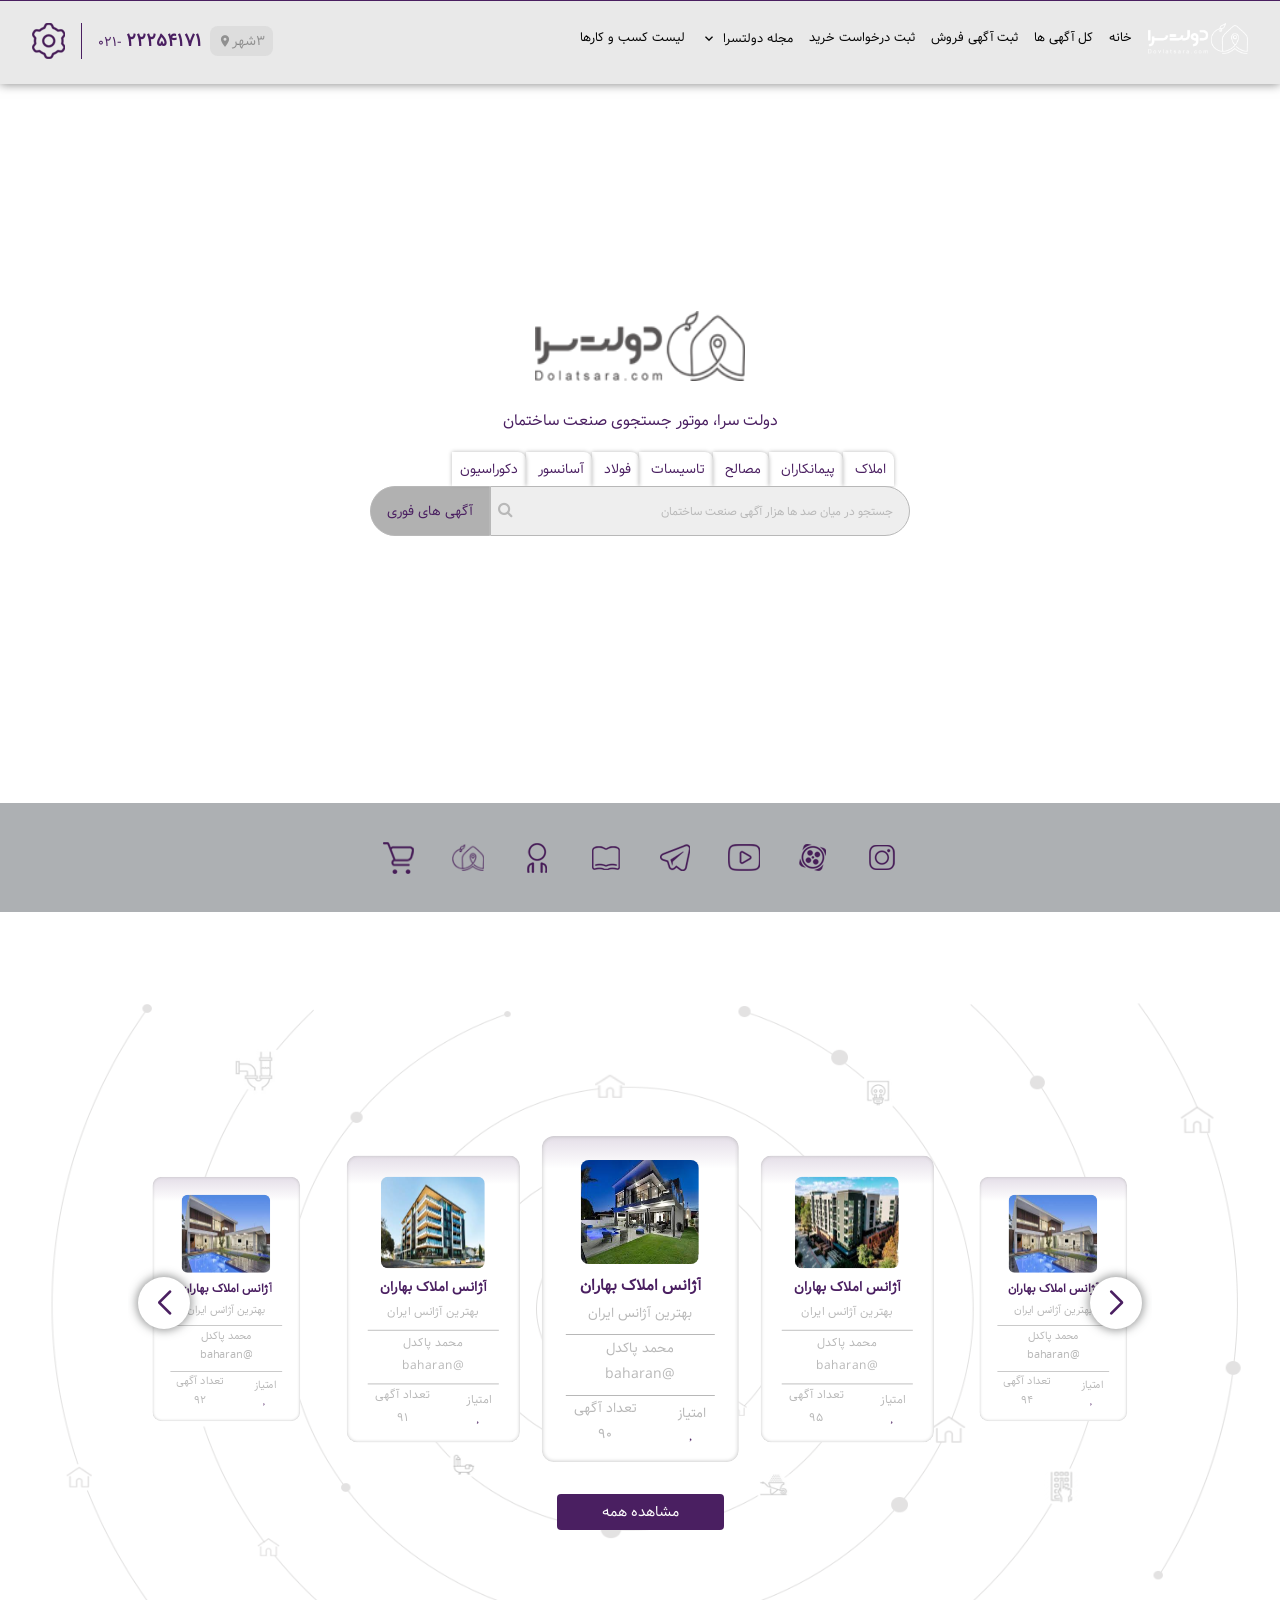
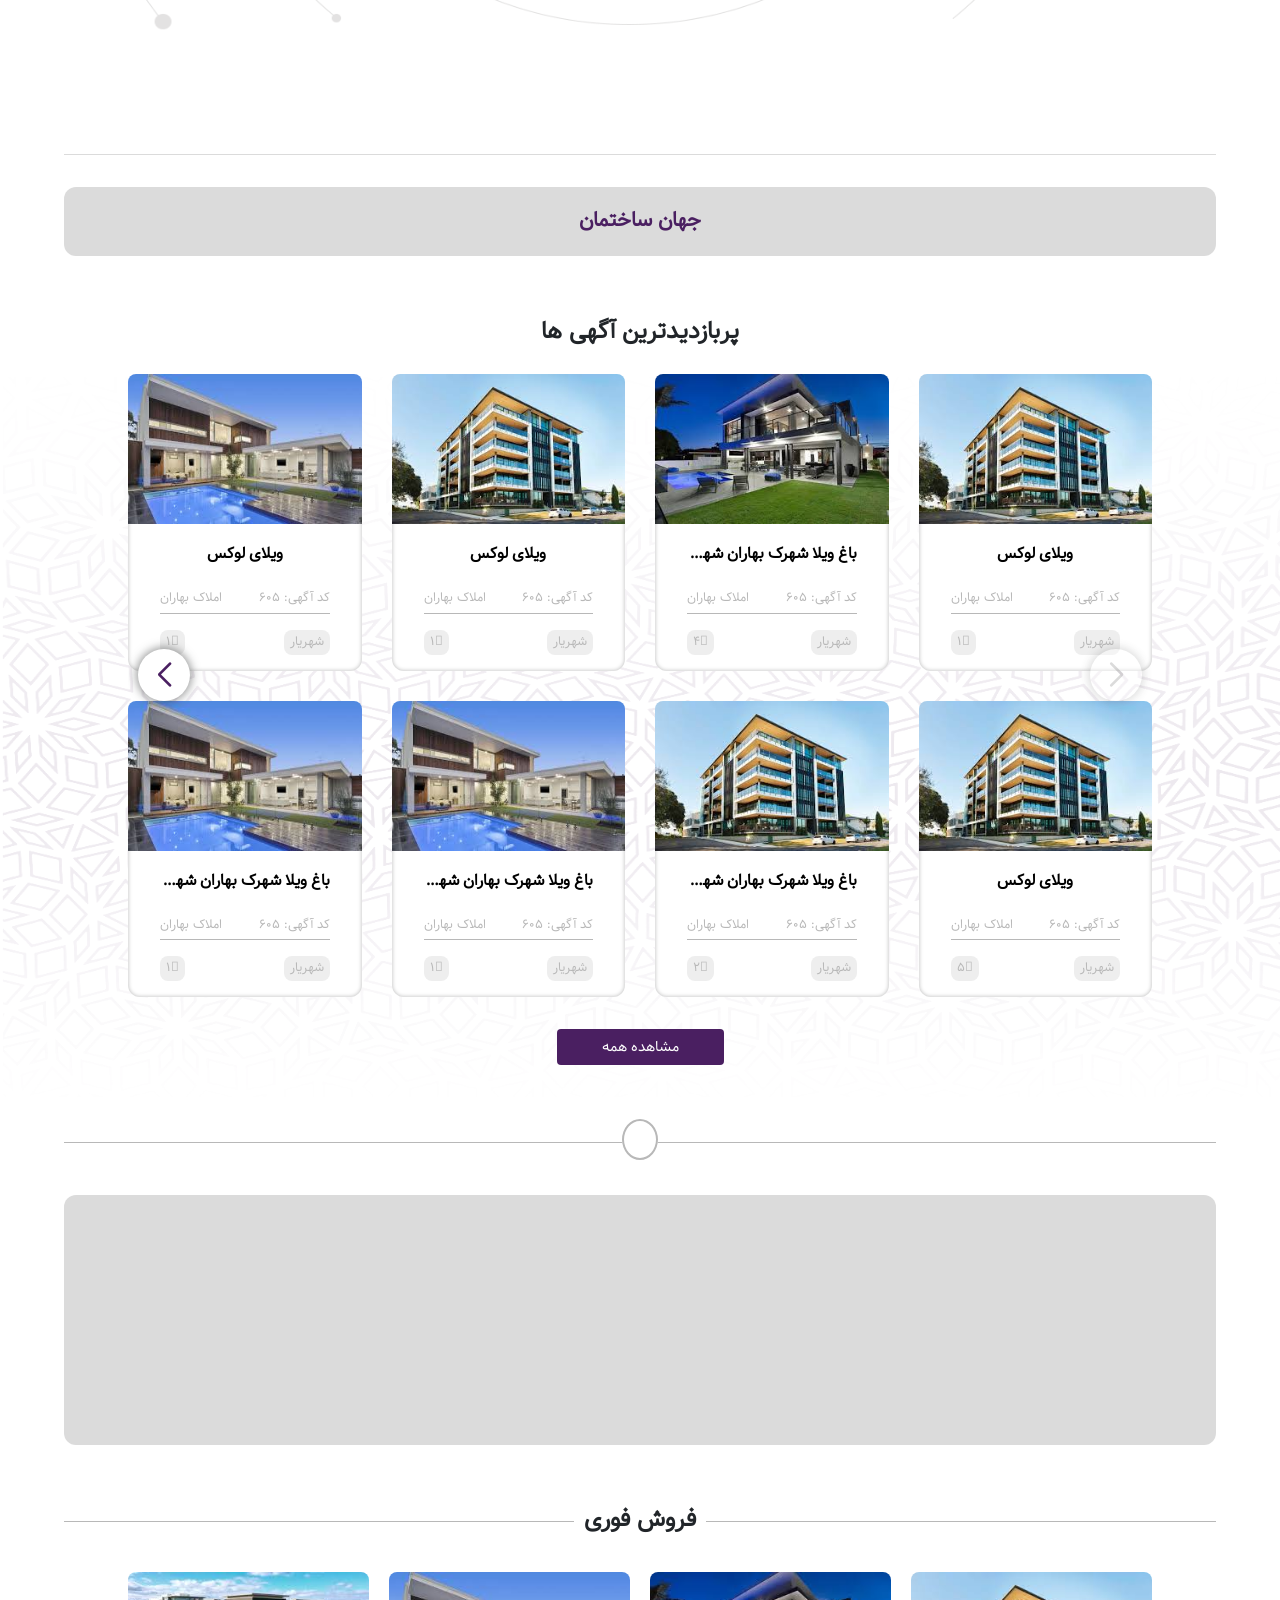
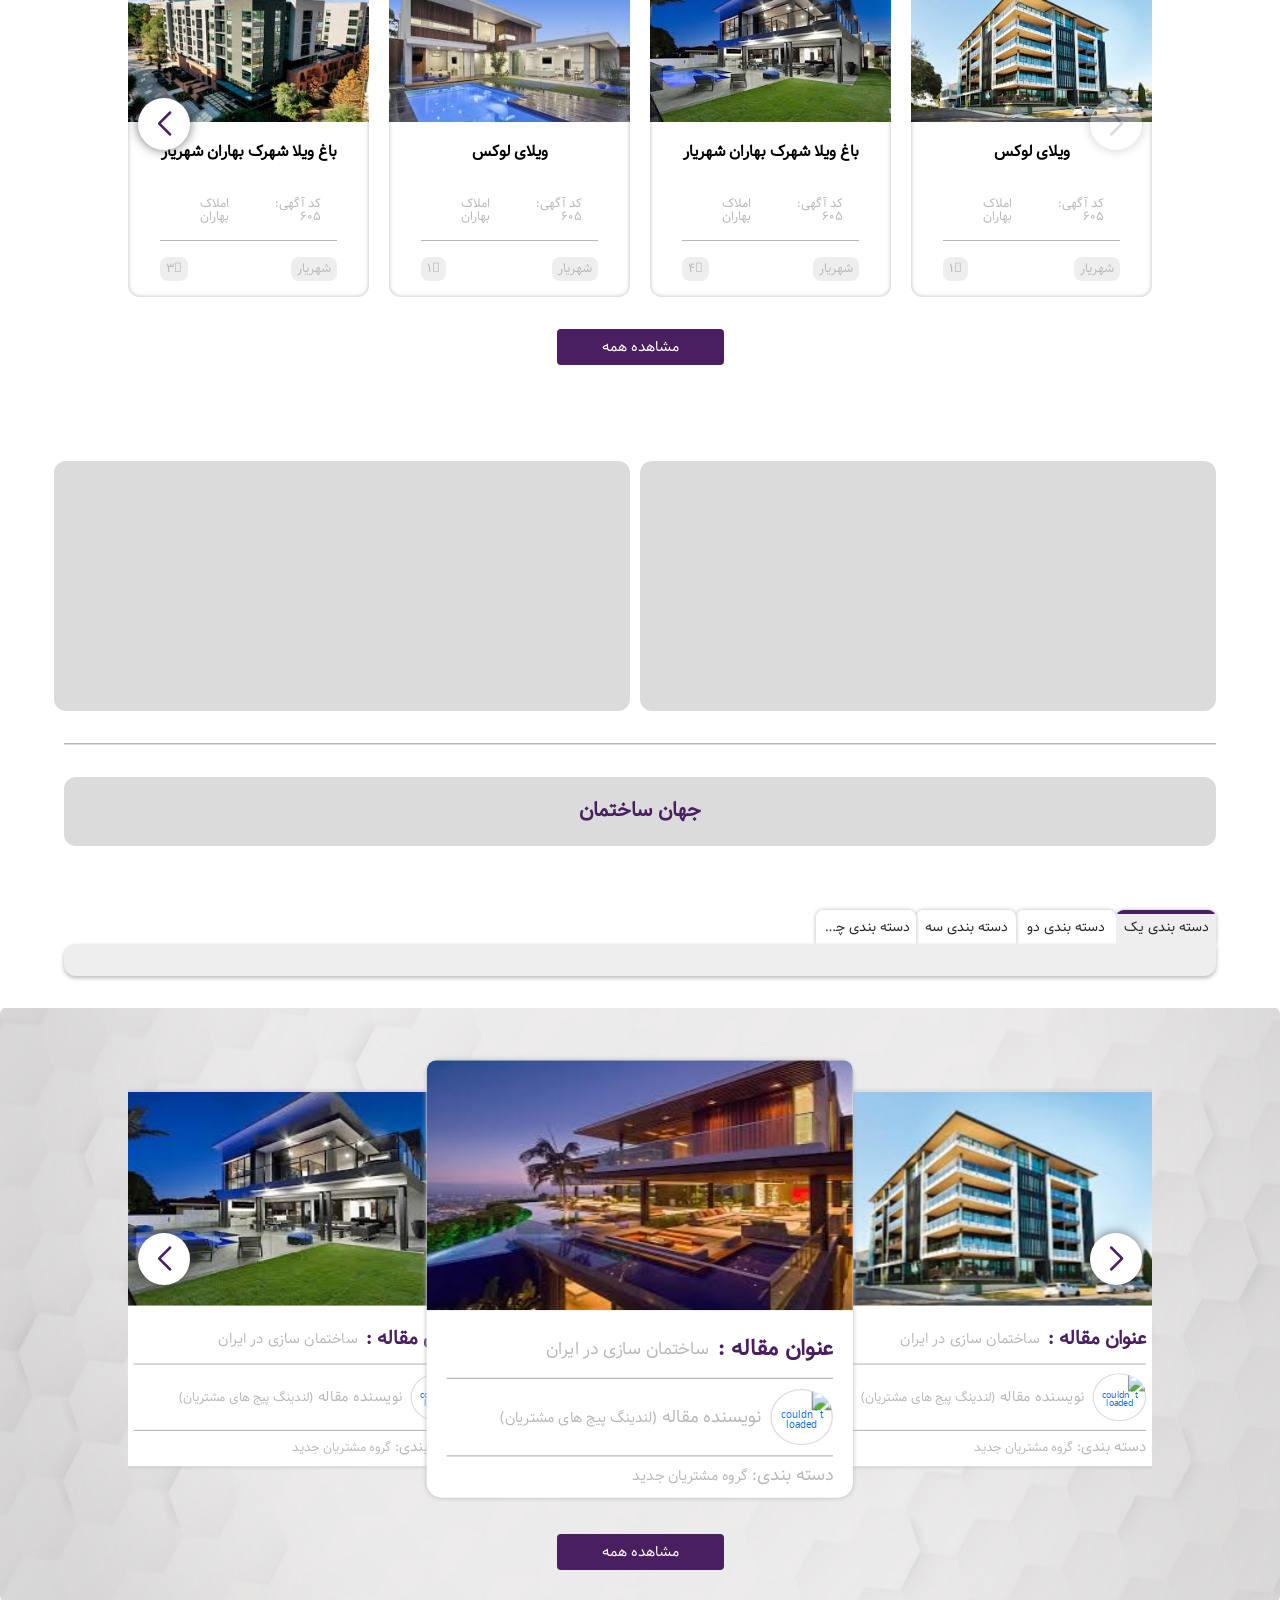
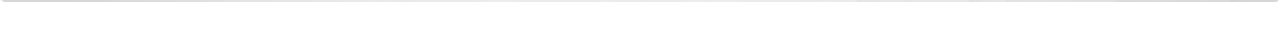
==== commit de2d6c2c: "icons modify package" ====
--- a/dolatsara.html
+++ b/dolatsara.html
@@ -7,12 +7,7 @@
     <title>dolatsara</title>
 
     <!-- Link bootsrap CSS -->
-    <link
-      href="https://cdn.jsdelivr.net/npm/bootstrap@5.1.3/dist/css/bootstrap.min.css"
-      rel="stylesheet"
-      integrity="sha384-1BmE4kWBq78iYhFldvKuhfTAU6auU8tT94WrHftjDbrCEXSU1oBoqyl2QvZ6jIW3"
-      crossorigin="anonymous"
-    />
+    <link href="https://cdn.jsdelivr.net/npm/bootstrap@5.1.3/dist/css/bootstrap.min.css" rel="stylesheet" integrity="sha384-1BmE4kWBq78iYhFldvKuhfTAU6auU8tT94WrHftjDbrCEXSU1oBoqyl2QvZ6jIW3" crossorigin="anonymous" />
 
     <link rel="stylesheet" href="./src/css/reset.css" />
     <link rel="stylesheet" href="./src/css/dolatsara.css" />
@@ -27,23 +22,15 @@
     <link rel="stylesheet" href="./src/css/themify-icons.css" />
 
     <!-- Link Swiper's CSS -->
-    <link
-      rel="stylesheet"
-      href="https://unpkg.com/swiper/swiper-bundle.min.css"
-    />
+    <link rel="stylesheet" href="https://unpkg.com/swiper/swiper-bundle.min.css"/>
 
     <!-- Link fontawesome CSS -->
-    <link
-      href="https://fonts.googleapis.com/icon?family=Material+Icons"
-      rel="stylesheet"
-    />
-    <link href="./src/css/all.min.css" rel="stylesheet" />
-
-    <!-- Link select2 CSS -->
-    <link
-      href="https://cdn.jsdelivr.net/npm/select2@4.1.0-rc.0/dist/css/select2.min.css"
-      rel="stylesheet"
-    />
+    <link href="https://fonts.googleapis.com/icon?family=Material+Icons" rel="stylesheet"/>
+    <link href="https://fonts.googleapis.com/icon?family=Material+Icons" rel="stylesheet">
+    <link rel="stylesheet" href="https://cdnjs.cloudflare.com/ajax/libs/font-awesome/4.7.0/css/font-awesome.min.css">
+    <!-- <link href="./src/css/all.min.css" rel="stylesheet" /> -->
+</head>
+
   </head>
 
   <body>
@@ -90,7 +77,8 @@
                   data-bs-toggle="dropdown"
                 >
                   مجله دولتسرا
-                  <i class="fa fa-angle-down"></i>
+                  <!-- <i class="fal fa-angle-down"></i> -->
+                  <i class="material-icons">&#xe313;</i>
                 </a>
                 <ul class="dropdown-menu dolatsara__sub-menu">
                   <li class="dolatsara__sub-menu-item">
@@ -362,7 +350,8 @@
                 placeholder="جستجو در میان صد ها هزار آگهی صنعت ساختمان"
               />
               <button class="dolatsara__search-button">
-                <i class="fa fa-search search-icon"></i>
+                <!-- <i class="fa fa-search search-icon"></i> -->
+                <i class='fa fa-search'></i>
               </button>
             </form>
             <form action="#">
@@ -1534,7 +1523,7 @@
     <script src="https://unpkg.com/swiper/swiper-bundle.min.js"></script>
 
     <!-- fontawesome JS -->
-    <script defer src="./src/js/all.min.js"></script>
+    <!-- <script defer src="./src/js/all.min.js"></script> -->
 
     <!--load all styles -->
     <script src="./src/js/dolatsara.js"></script>
@@ -1551,34 +1540,5 @@
       crossorigin="anonymous"
     ></script>
 
-    <!--select2 JS -->
-    <script src="https://cdn.jsdelivr.net/npm/select2@4.1.0-rc.0/dist/js/select2.min.js"></script>
-
-    <!-- <script>
-
-    let form = document.querySelector("form.dolatsara__city-modal-form");
-    let searchCityInput = document.getElementById("search-city");
-    let cityInput = document.querySelectorAll("input.city-name");
-
-    function searchCity() {
-      let txtValue;
-      let ul = document.getElementById("dolatsara__city-list");
-      let li = ul.getElementsByTagName("li");
-      let filter = searchCityInput.value;
-
-      for (let i = 0; i < li.length; i++) {
-        let label = li[i].getElementsByTagName("label")[0];
-        console.log('label', label)
-
-        txtValue = label.textContent || label.innerText;
-
-        if (txtValue.indexOf(filter) > -1) {
-          li[i].style.display = "block";
-        } else {
-          li[i].style.display = "none";
-        }
-      }
-    }
-  </script> -->
   </body>
 </html>
--- a/src/css/dolatsara.css
+++ b/src/css/dolatsara.css
@@ -155,8 +155,8 @@
   padding: 0;
 }
 
-section.dolatsara__main-header div.dolatsara__main-content div.dolatsara__forms-box form button.dolatsara__search-button svg.search-icon,
-section.dolatsara__main-header div.dolatsara__main-content div.dolatsara__forms-box form button.dolatsara__search-button i.search-icon {
+section.dolatsara__main-header div.dolatsara__main-content div.dolatsara__forms-box form button.dolatsara__search-button svg,
+section.dolatsara__main-header div.dolatsara__main-content div.dolatsara__forms-box form button.dolatsara__search-button i {
   color: #b8b8b8;
 }
 
--- a/src/css/dolatsaraMenu.css
+++ b/src/css/dolatsaraMenu.css
@@ -95,7 +95,7 @@
   padding-bottom: 0.2rem;
 }
 
-header.dolatsara__menu div.dolatsara__all-menu nav.dolatsara__right-menu div#dolatsara__menu-list img.logo-img {
+header.dolatsara__menu div.dolatsara__all-menu nav.dolatsara__right-menu div#dolatsara__menu-list a.logo-img-link img.logo-img {
   width: 100px;
   margin-left: .5rem;
 }
@@ -107,10 +107,17 @@
 header.dolatsara__menu div.dolatsara__all-menu nav.dolatsara__right-menu div#dolatsara__menu-list ul.dolatsara__menu li.dolatsara__menu-item a {
   color: black;
   font-size: 13px;
-}
-
-header.dolatsara__menu div.dolatsara__all-menu nav.dolatsara__right-menu div#dolatsara__menu-list ul.dolatsara__menu li.dolatsara__menu-item svg {
-  margin-right: 0.375rem;
+  display: -webkit-box;
+  display: -ms-flexbox;
+  display: flex;
+  -webkit-box-align: center;
+      -ms-flex-align: center;
+          align-items: center;
+}
+
+header.dolatsara__menu div.dolatsara__all-menu nav.dolatsara__right-menu div#dolatsara__menu-list ul.dolatsara__menu li.dolatsara__menu-item svg, header.dolatsara__menu div.dolatsara__all-menu nav.dolatsara__right-menu div#dolatsara__menu-list ul.dolatsara__menu li.dolatsara__menu-item i {
+  margin-right: 0.35rem;
+  font-size: 16px;
 }
 
 header.dolatsara__menu div.dolatsara__all-menu nav.dolatsara__right-menu div#dolatsara__menu-list ul.dolatsara__menu li.dolatsara__menu-item ul.dolatsara__sub-menu {
--- a/src/css/mediaDolatsaraMenu.css
+++ b/src/css/mediaDolatsaraMenu.css
@@ -1,4 +1,7 @@
 @media (max-width: 991px) {
+  header.dolatsara__menu div.dolatsara__all-menu nav.dolatsara__right-menu div#dolatsara__menu-list a.logo-img-link img.logo-img {
+    margin: 1rem 0;
+  }
   header.dolatsara__menu div.dolatsara__all-menu nav.dolatsara__right-menu div#dolatsara__menu-list ul.dolatsara__menu li.dolatsara__menu-item:hover {
     border-bottom: 0;
   }
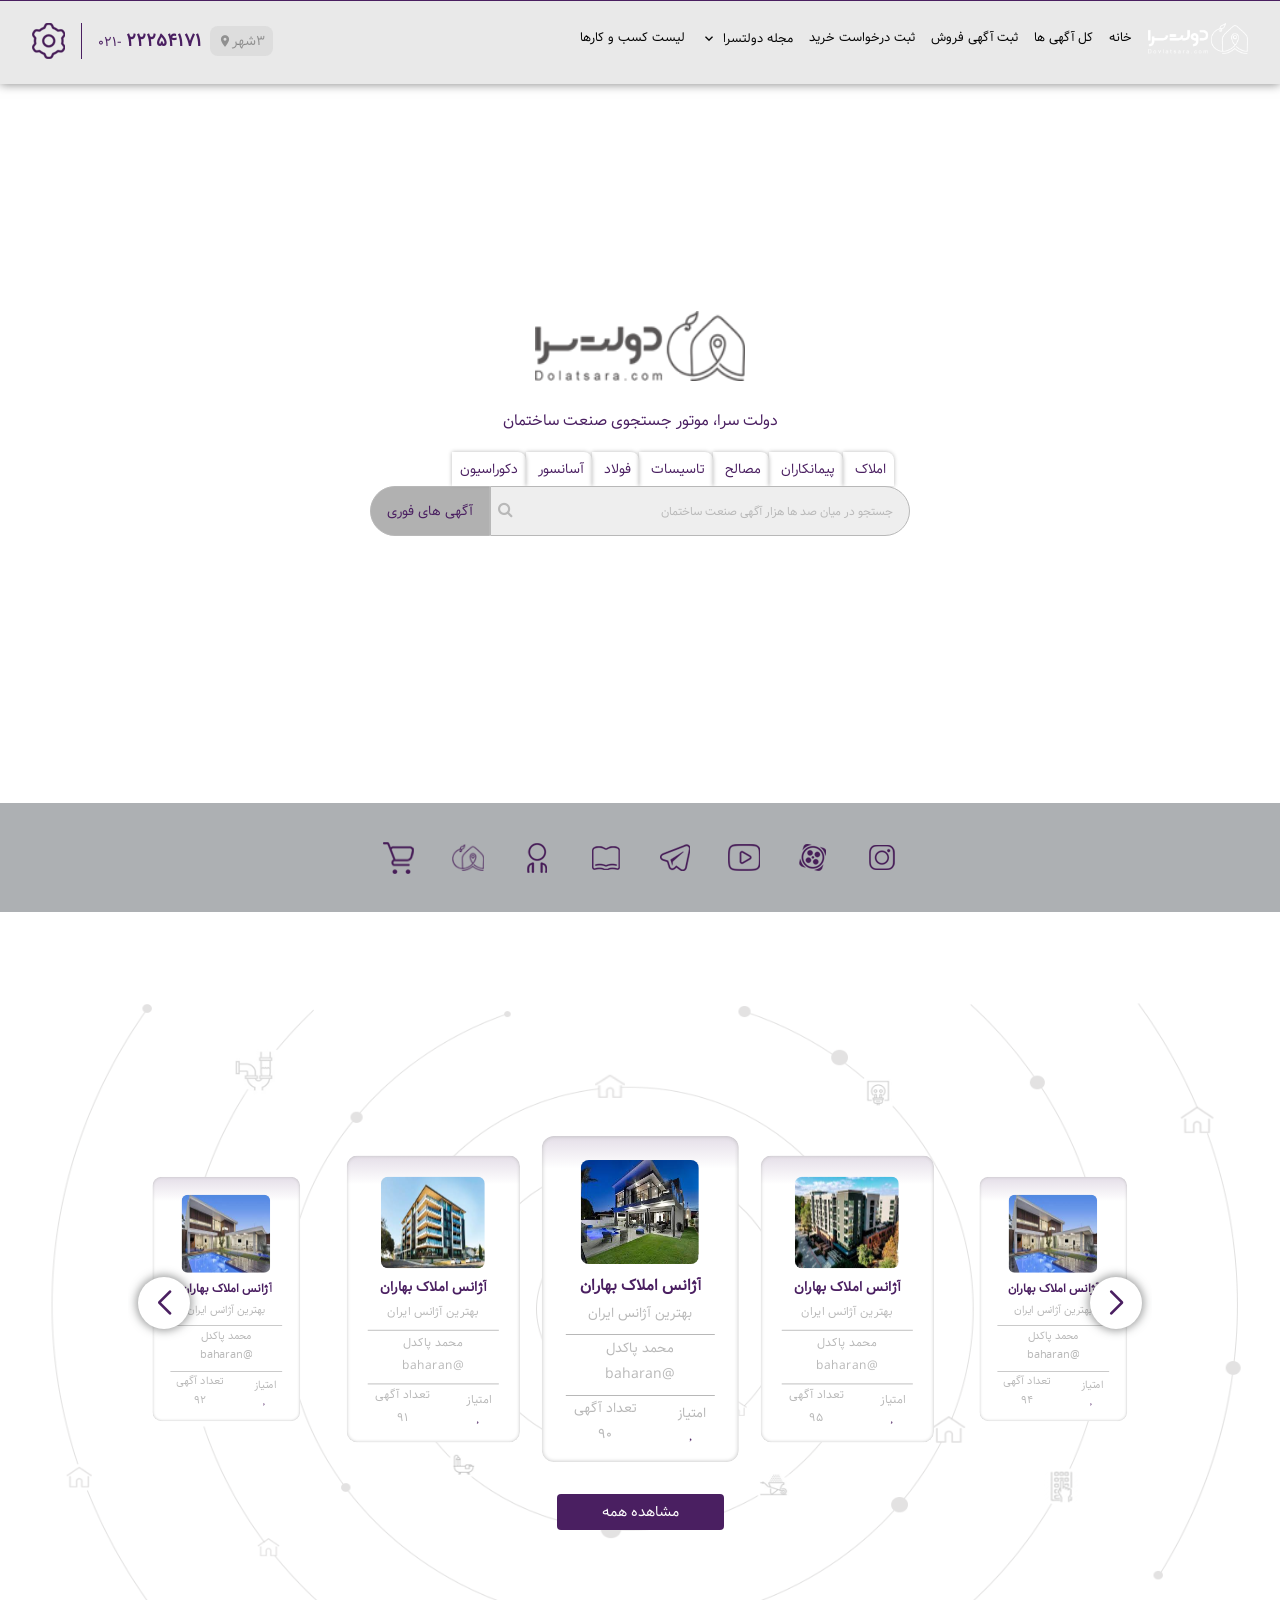
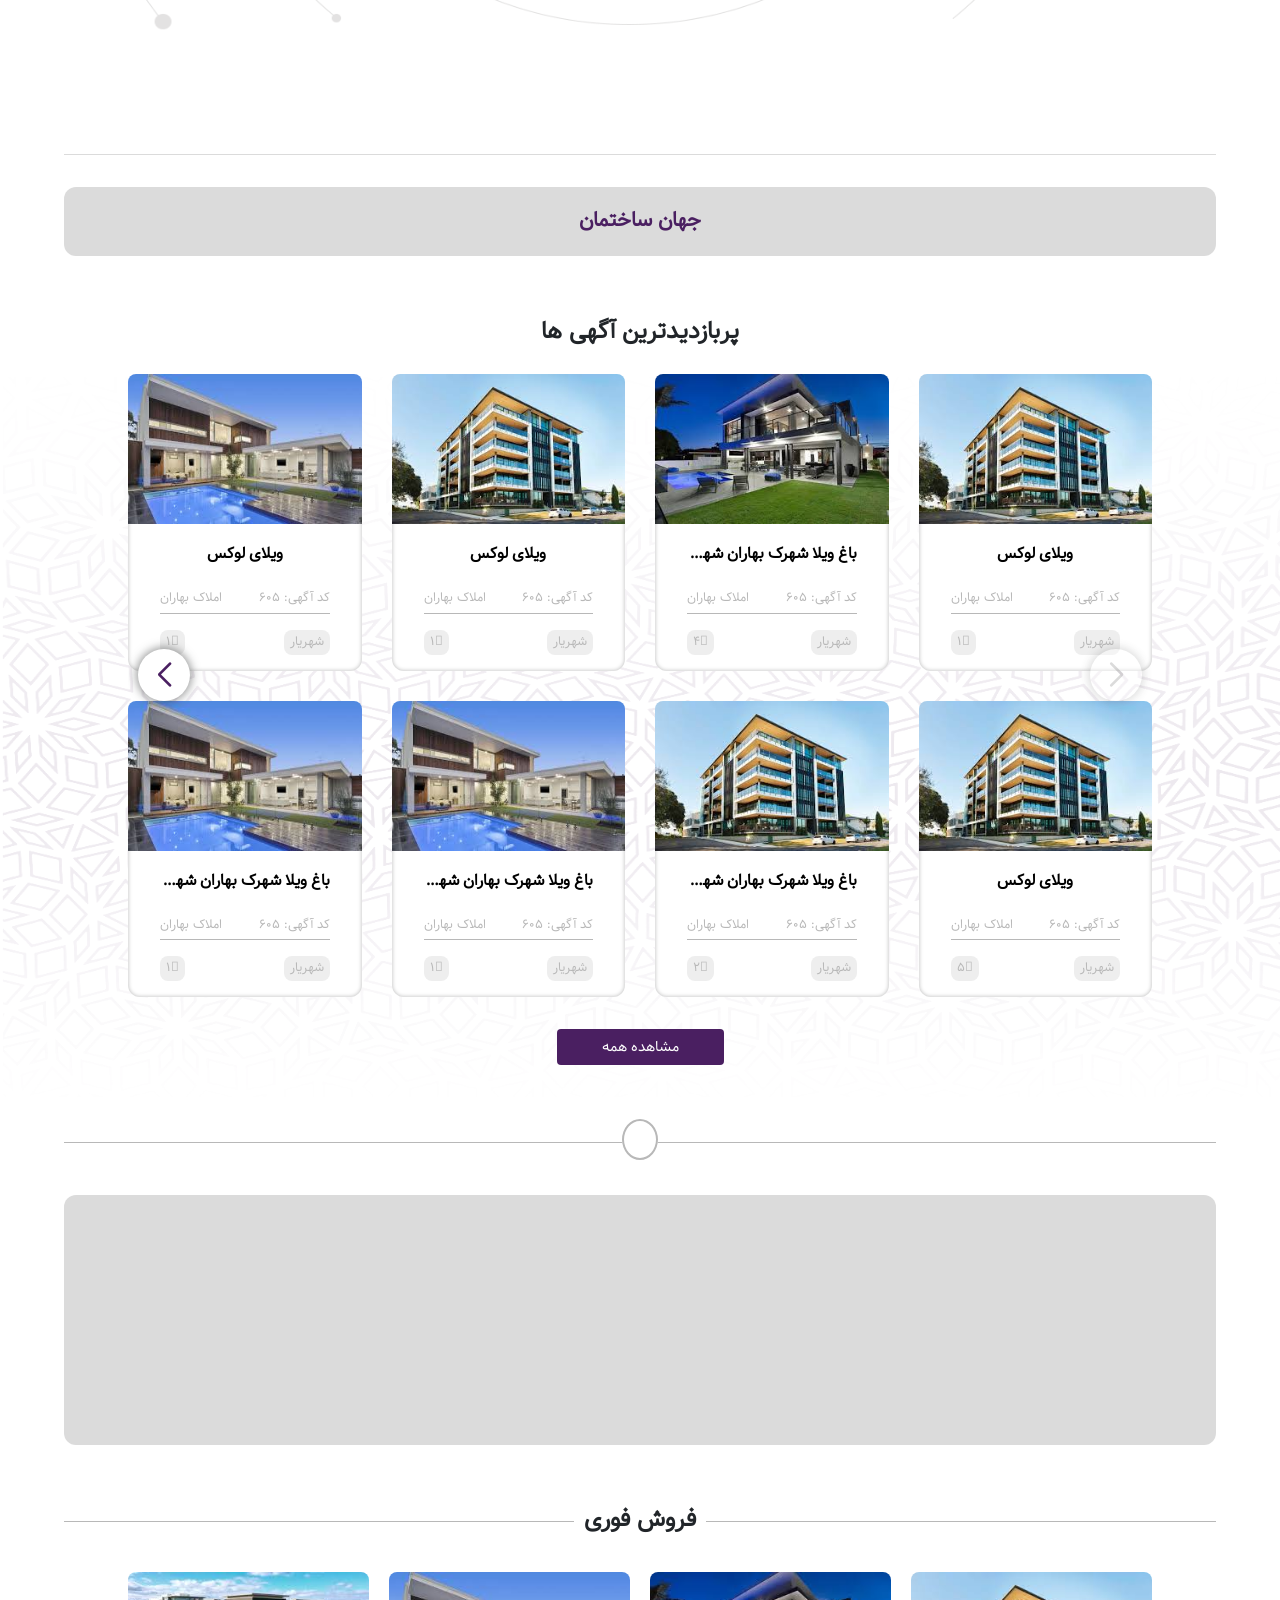
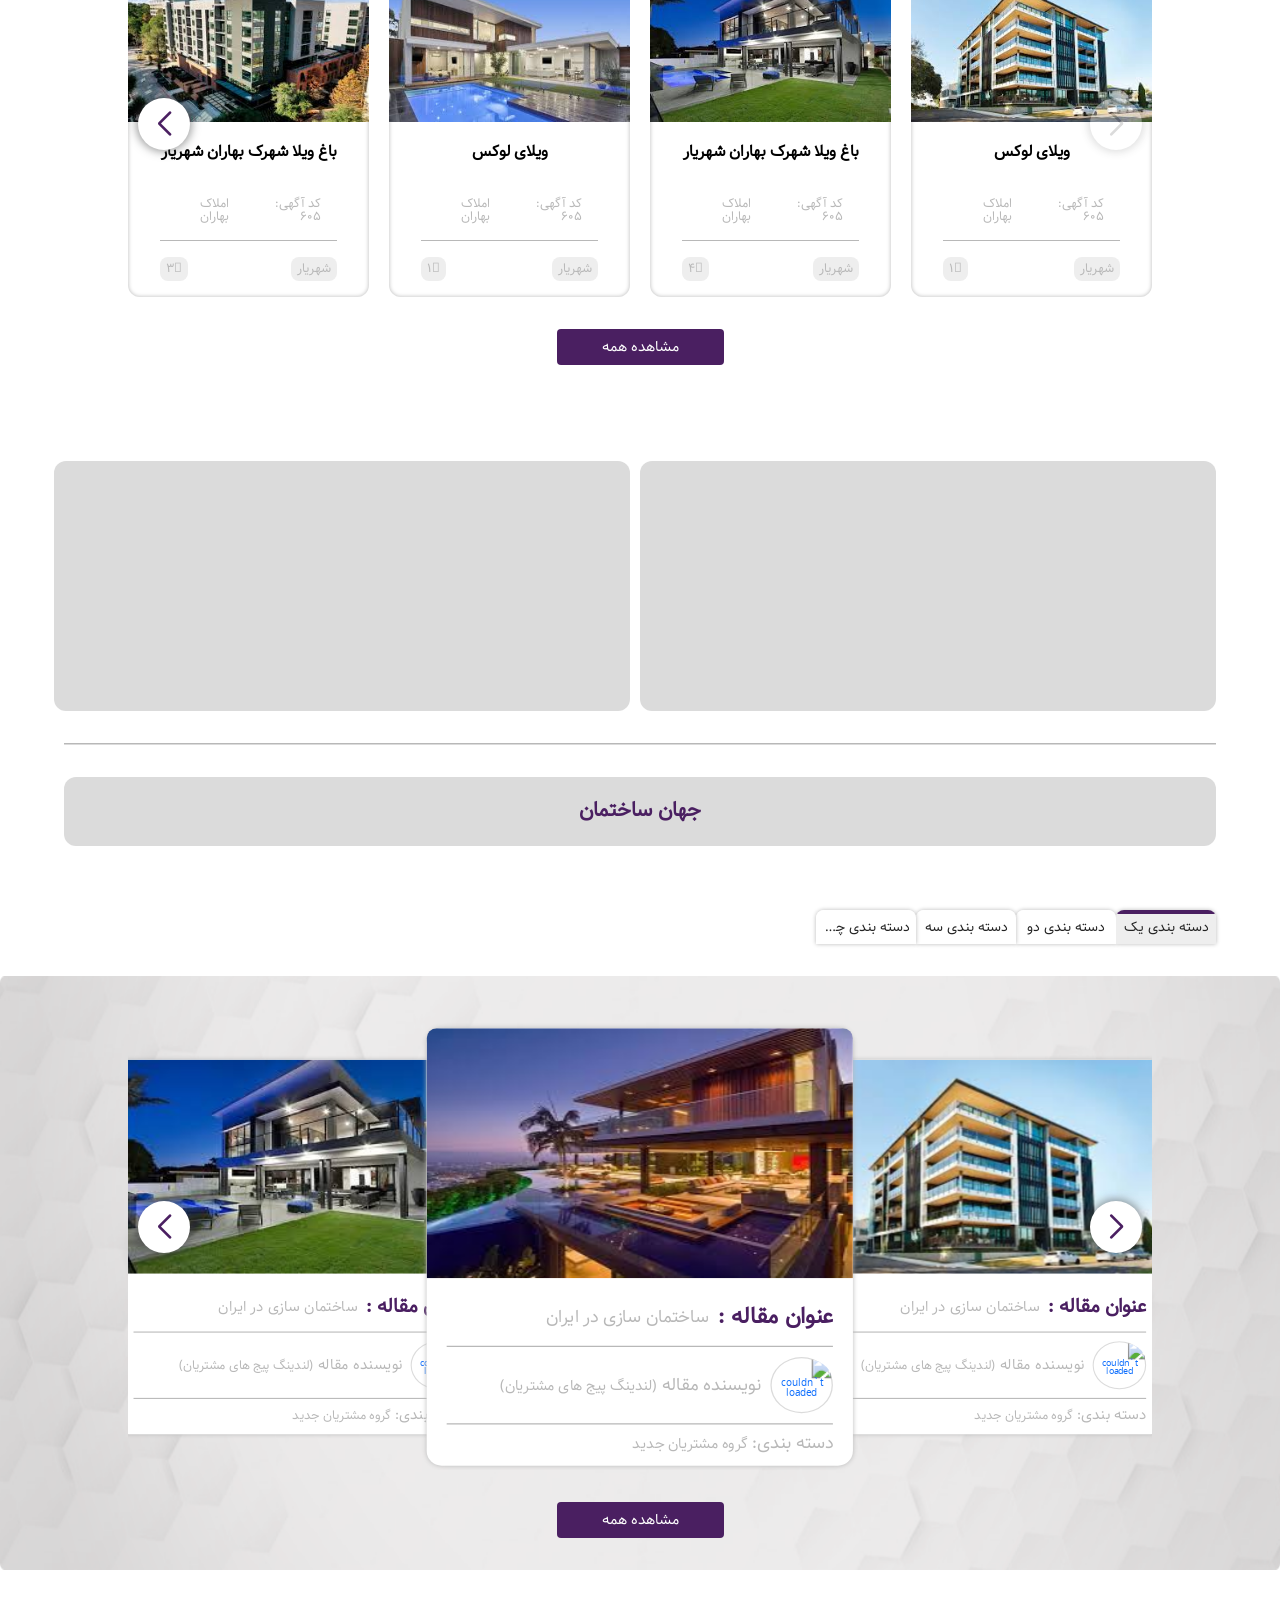
==== commit 954c8c7c: "tag added in  search modal" ====
--- a/dolatsara.html
+++ b/dolatsara.html
@@ -114,9 +114,10 @@
               <div class="modal-content">
                 <div class="modal-header">
                   <h5 class="modal-title">انتخاب شهر</h5>
-                  <span class="dolatsara__selected-city"
-                    >حداقل یک شهر را انتخاب کنید.</span
-                  >
+                  <span class="dolatsara__selected-city">حداقل یک شهر را انتخاب کنید.</span>
+                  <div class="dolatsara__city-name-parent">
+
+                  </div>
                 </div>
                 <form class="dolatsara__city-modal-form">
                   <div class="modal-body">
@@ -131,72 +132,72 @@
 
                     <ul class="dolatsara__city-list" id="dolatsara__city-list">
                       <li class="dolatsara__city-list-item">
-                        <label for="tehran" class="">
+                        <label for="تهران" class="">
                           تهران
                           <input
                             type="checkbox"
                             name="city-name"
-                            id="tehran"
+                            id="تهران"
                             class="city-name"
                             value="تهران"
                           />
                         </label>
                       </li>
                       <li class="dolatsara__city-list-item">
-                        <label for="arak" class="">
+                        <label for="اراک" class="">
                           اراک
                           <input
                             type="checkbox"
                             name="city-name"
-                            id="arak"
+                            id="اراک"
                             class="city-name"
                             value="اراک"
                           />
                         </label>
                       </li>
                       <li class="dolatsara__city-list-item">
-                        <label for="shiraz" class="">
+                        <label for="شیراز" class="">
                           شیراز
                           <input
                             type="checkbox"
                             name="city-name"
-                            id="shiraz"
+                            id="شیراز"
                             class="city-name"
                             value="شیراز"
                           />
                         </label>
                       </li>
                       <li class="dolatsara__city-list-item">
-                        <label for="sari" class="">
+                        <label for="ساری" class="">
                           ساری
                           <input
                             type="checkbox"
                             name="city-name"
-                            id="sari"
+                            id="ساری"
                             class="city-name"
                             value="ساری"
                           />
                         </label>
                       </li>
                       <li class="dolatsara__city-list-item">
-                        <label for="mashhad" class="">
+                        <label for="مشهد" class="">
                           مشهد
                           <input
                             type="checkbox"
                             name="city-name"
-                            id="mashhad"
+                            id="مشهد"
                             class="city-name"
                             value="مشهد"
                           />
                         </label>
                       </li>
                       <li class="dolatsara__city-list-item">
-                        <label for="yazd" class="">
+                        <label for="یزد" class="">
                           یزد
                           <input
                             type="checkbox"
                             name="city-name"
-                            id="yazd"
+                            id="یزد"
                             class="city-name"
                             value="یزد"
                           />
--- a/src/css/dolatsaraMenu.css
+++ b/src/css/dolatsaraMenu.css
@@ -187,9 +187,35 @@
   margin-bottom: 1rem;
 }
 
-header.dolatsara__menu div.dolatsara__all-menu div.dolatsara__left-menu div.dolatsara__city-modal div.modal-header span {
+header.dolatsara__menu div.dolatsara__all-menu div.dolatsara__left-menu div.dolatsara__city-modal div.modal-header span.dolatsara__selected-city {
   color: rgba(151, 151, 151, 0.75);
   font-size: 14px;
+  margin-bottom: .5rem;
+}
+
+header.dolatsara__menu div.dolatsara__all-menu div.dolatsara__left-menu div.dolatsara__city-modal .dolatsara__city-name-parent {
+  display: -webkit-box;
+  display: -ms-flexbox;
+  display: flex;
+  -ms-flex-wrap: wrap;
+      flex-wrap: wrap;
+}
+
+header.dolatsara__menu div.dolatsara__all-menu div.dolatsara__left-menu div.dolatsara__city-modal .dolatsara__city-name-parent p.dolatsara__city-name {
+  border: 1px solid #4a1f61;
+  background-color: rgba(74, 31, 97, 0.35);
+  color: white;
+  padding: .375rem;
+  border-radius: 28px;
+  width: -webkit-max-content;
+  width: -moz-max-content;
+  width: max-content;
+  display: -webkit-box;
+  display: -ms-flexbox;
+  display: flex;
+  font-size: 14px;
+  margin-bottom: .2rem;
+  margin-right: .2rem;
 }
 
 header.dolatsara__menu div.dolatsara__all-menu div.dolatsara__left-menu div.dolatsara__city-modal form.dolatsara__city-modal-form div.modal-body {
@@ -204,12 +230,12 @@
   border: 1px solid rgba(151, 151, 151, 0.5);
 }
 
-header.dolatsara__menu div.dolatsara__all-menu div.dolatsara__left-menu div.dolatsara__city-modal form.dolatsara__city-modal-form div.modal-body svg {
+header.dolatsara__menu div.dolatsara__all-menu div.dolatsara__left-menu div.dolatsara__city-modal form.dolatsara__city-modal-form div.modal-body svg, header.dolatsara__menu div.dolatsara__all-menu div.dolatsara__left-menu div.dolatsara__city-modal form.dolatsara__city-modal-form div.modal-body i {
   padding: 0 0.375rem 0 0;
   position: absolute;
   right: 1rem;
   top: 1.5rem;
-  font-size: 28px;
+  font-size: 20px;
   color: rgba(184, 184, 184, 0.5);
 }
 
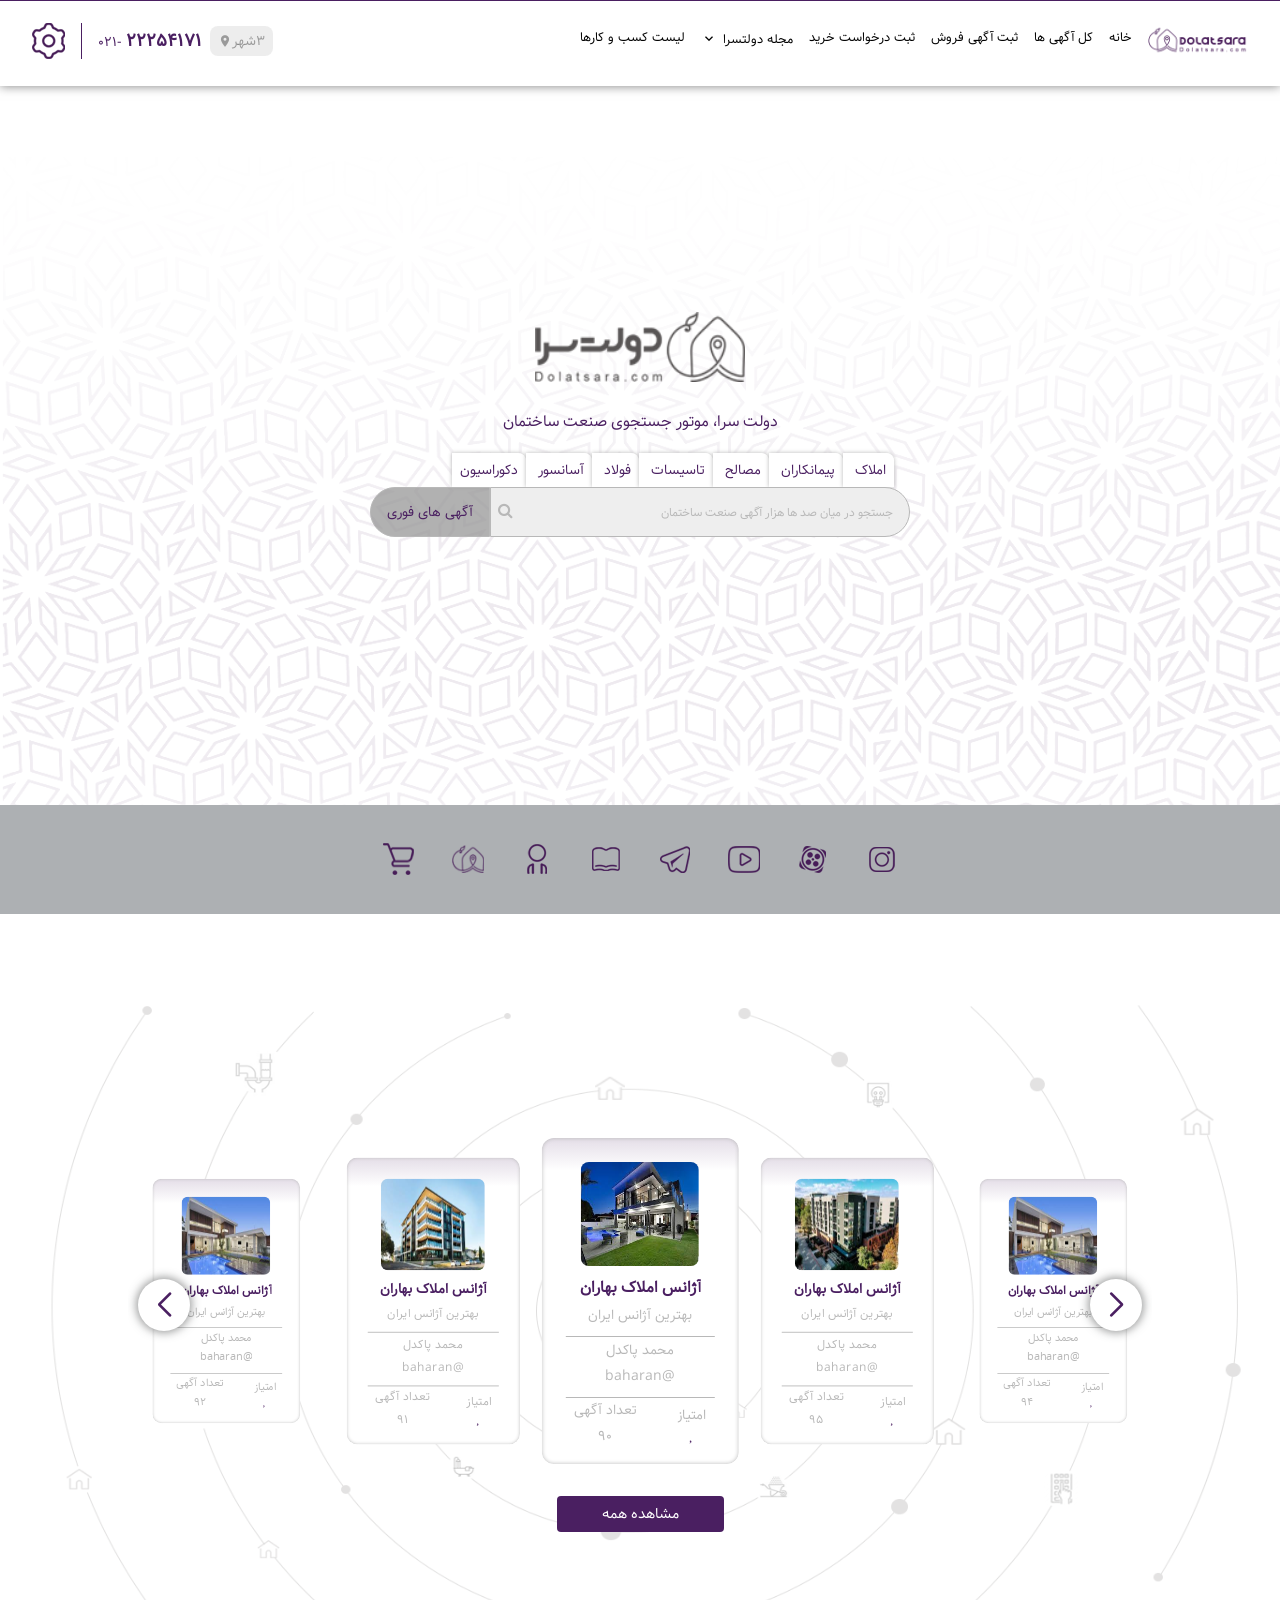
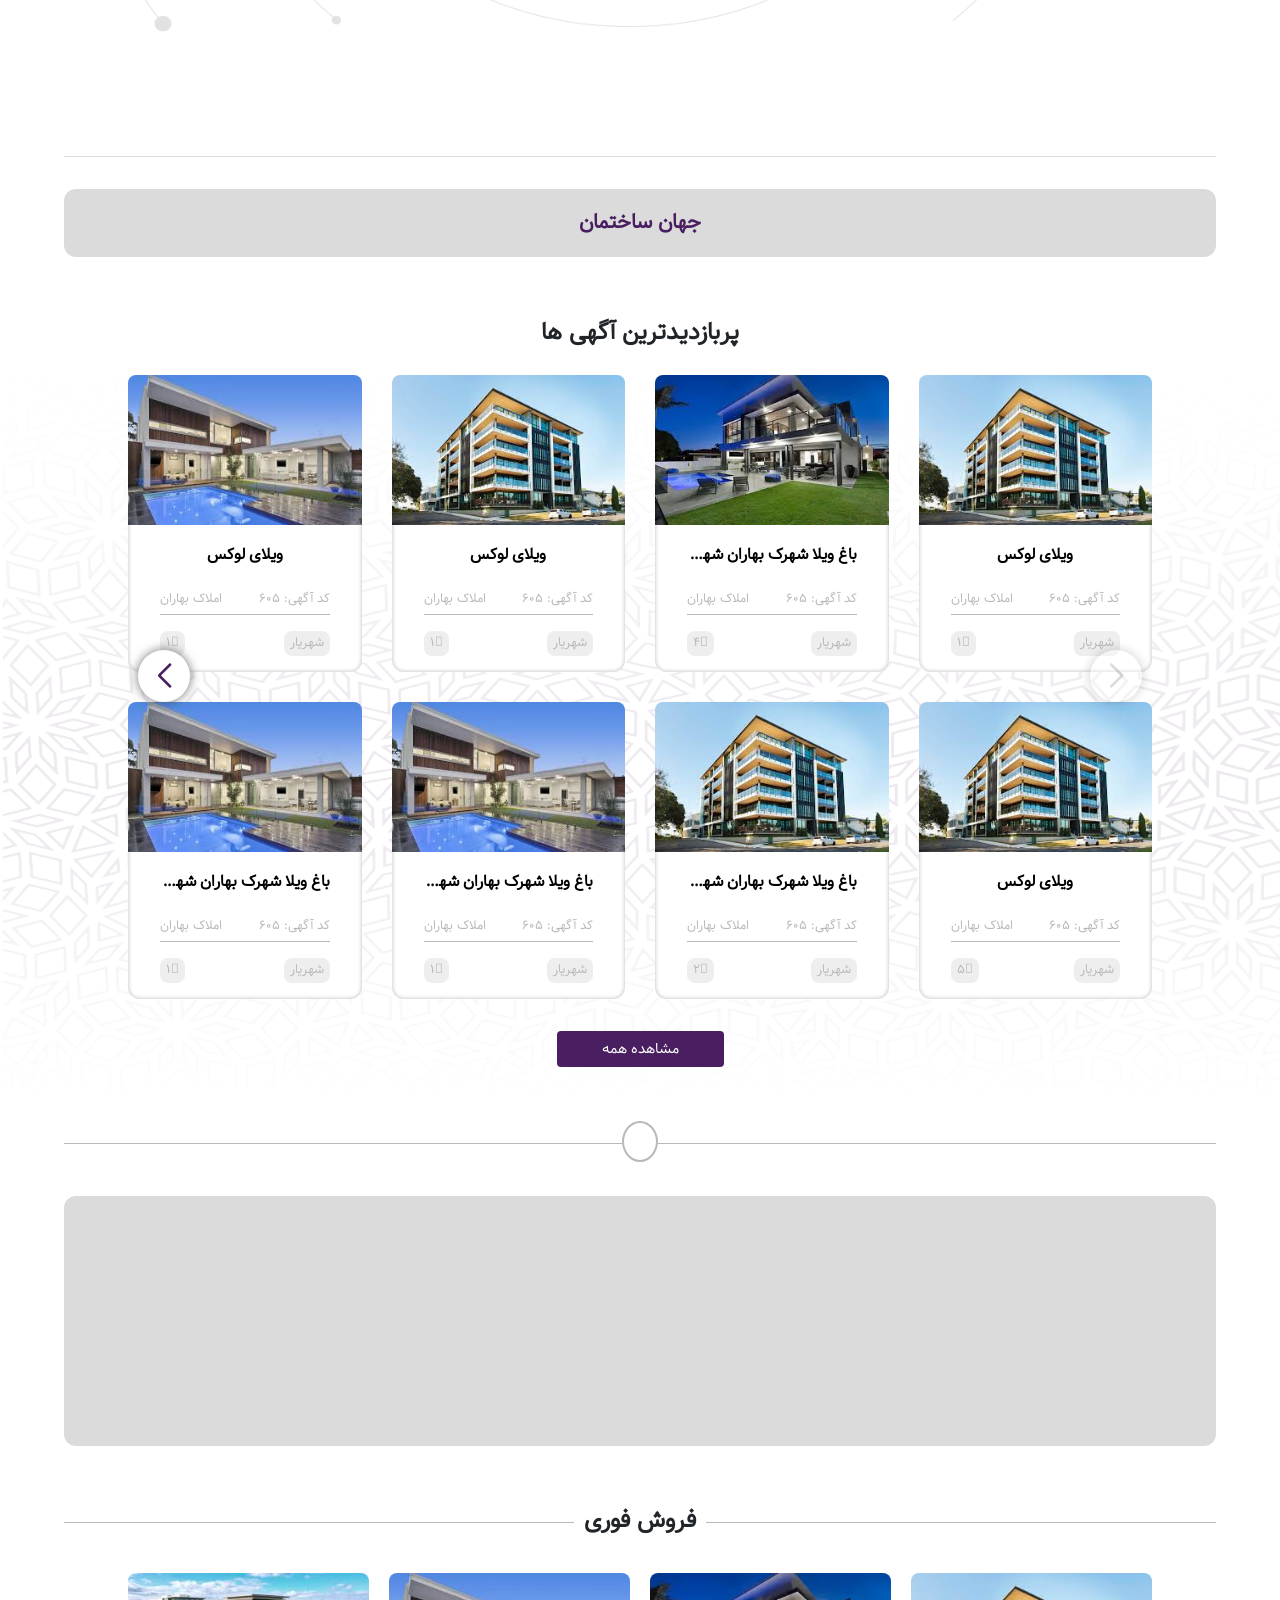
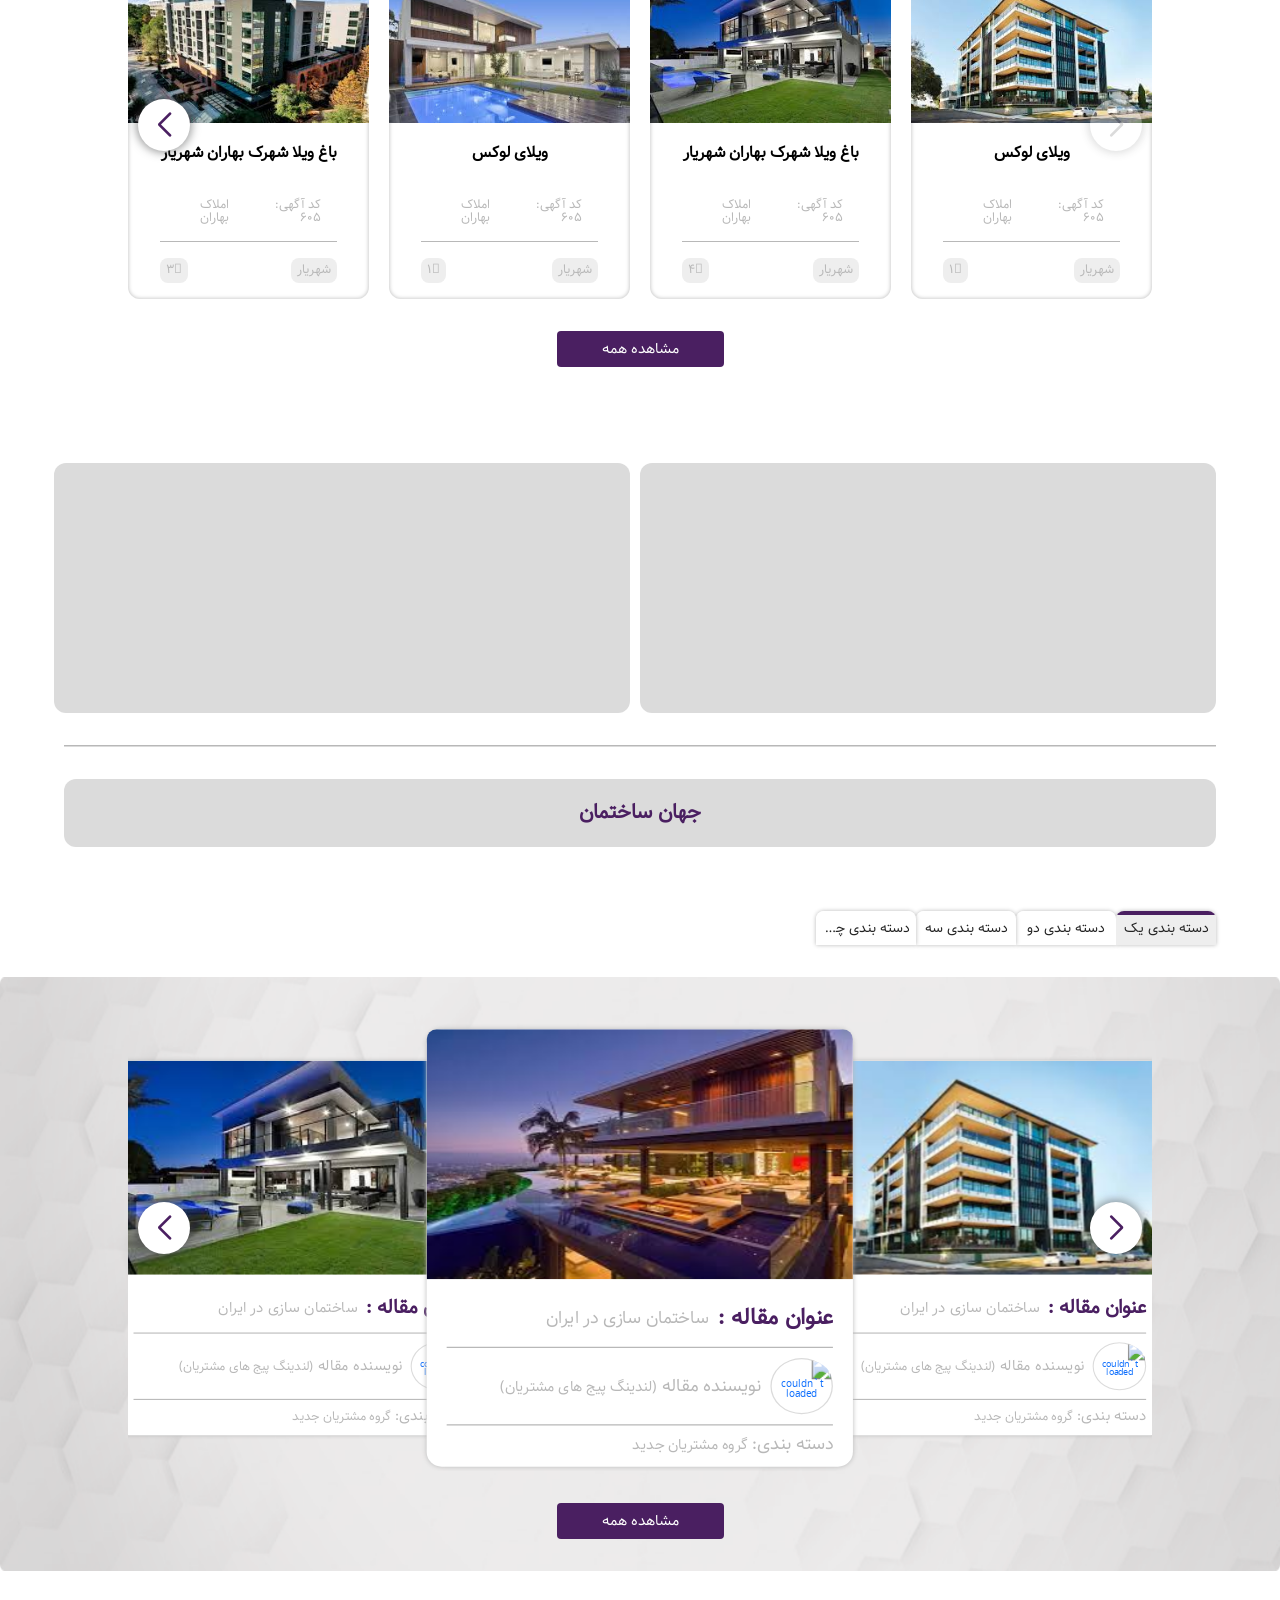
==== commit 5eba53ca: "background added in main section 1400/12/15" ====
--- a/dolatsara.html
+++ b/dolatsara.html
@@ -51,7 +51,7 @@
               <img
                 class="logo-img"
                 alt="dolatsara"
-                src="./src/images/menuLogo.png"
+                src="./src/images/Logo3.jpg"
               />
             </a>
             <ul class="navbar-nav me-auto mb-2 mb-lg-0 dolatsara__menu">
@@ -289,7 +289,7 @@
       </div>
     </header>
 
-    <section class="dolatsara__main-header">
+    <section class="dolatsara__main-header" style="background-image: url('./src/images/03.png')">
       <div class="dolatsara__main-content">
         <div class="image-placeholder">
           <img src="./src/images/Logo2.png" alt="dolatsara" />
--- a/src/css/dolatsara.css
+++ b/src/css/dolatsara.css
@@ -65,6 +65,9 @@
   height: calc(100vh - 72px);
   margin-top: 0;
   position: relative;
+  background-image: url("./../images/03.png");
+  background-repeat: no-repeat;
+  background-size: cover;
 }
 
 section.dolatsara__main-header div.dolatsara__main-content {
@@ -99,6 +102,7 @@
   padding: 0.375rem 0.5rem;
   -webkit-box-shadow: 0 0 4px #b8b8b8;
           box-shadow: 0 0 4px #b8b8b8;
+  background-color: white;
 }
 
 section.dolatsara__main-header div.dolatsara__main-content div.dolatsara__forms-box {
--- a/src/css/dolatsaraMenu.css
+++ b/src/css/dolatsaraMenu.css
@@ -69,7 +69,7 @@
           align-items: flex-start;
   width: 100%;
   padding: 1.35rem 2rem;
-  background: #e9e9e9;
+  background: white;
 }
 
 header.dolatsara__menu div.dolatsara__all-menu nav.dolatsara__right-menu {
@@ -113,6 +113,7 @@
   -webkit-box-align: center;
       -ms-flex-align: center;
           align-items: center;
+  padding-left: .5rem;
 }
 
 header.dolatsara__menu div.dolatsara__all-menu nav.dolatsara__right-menu div#dolatsara__menu-list ul.dolatsara__menu li.dolatsara__menu-item svg, header.dolatsara__menu div.dolatsara__all-menu nav.dolatsara__right-menu div#dolatsara__menu-list ul.dolatsara__menu li.dolatsara__menu-item i {
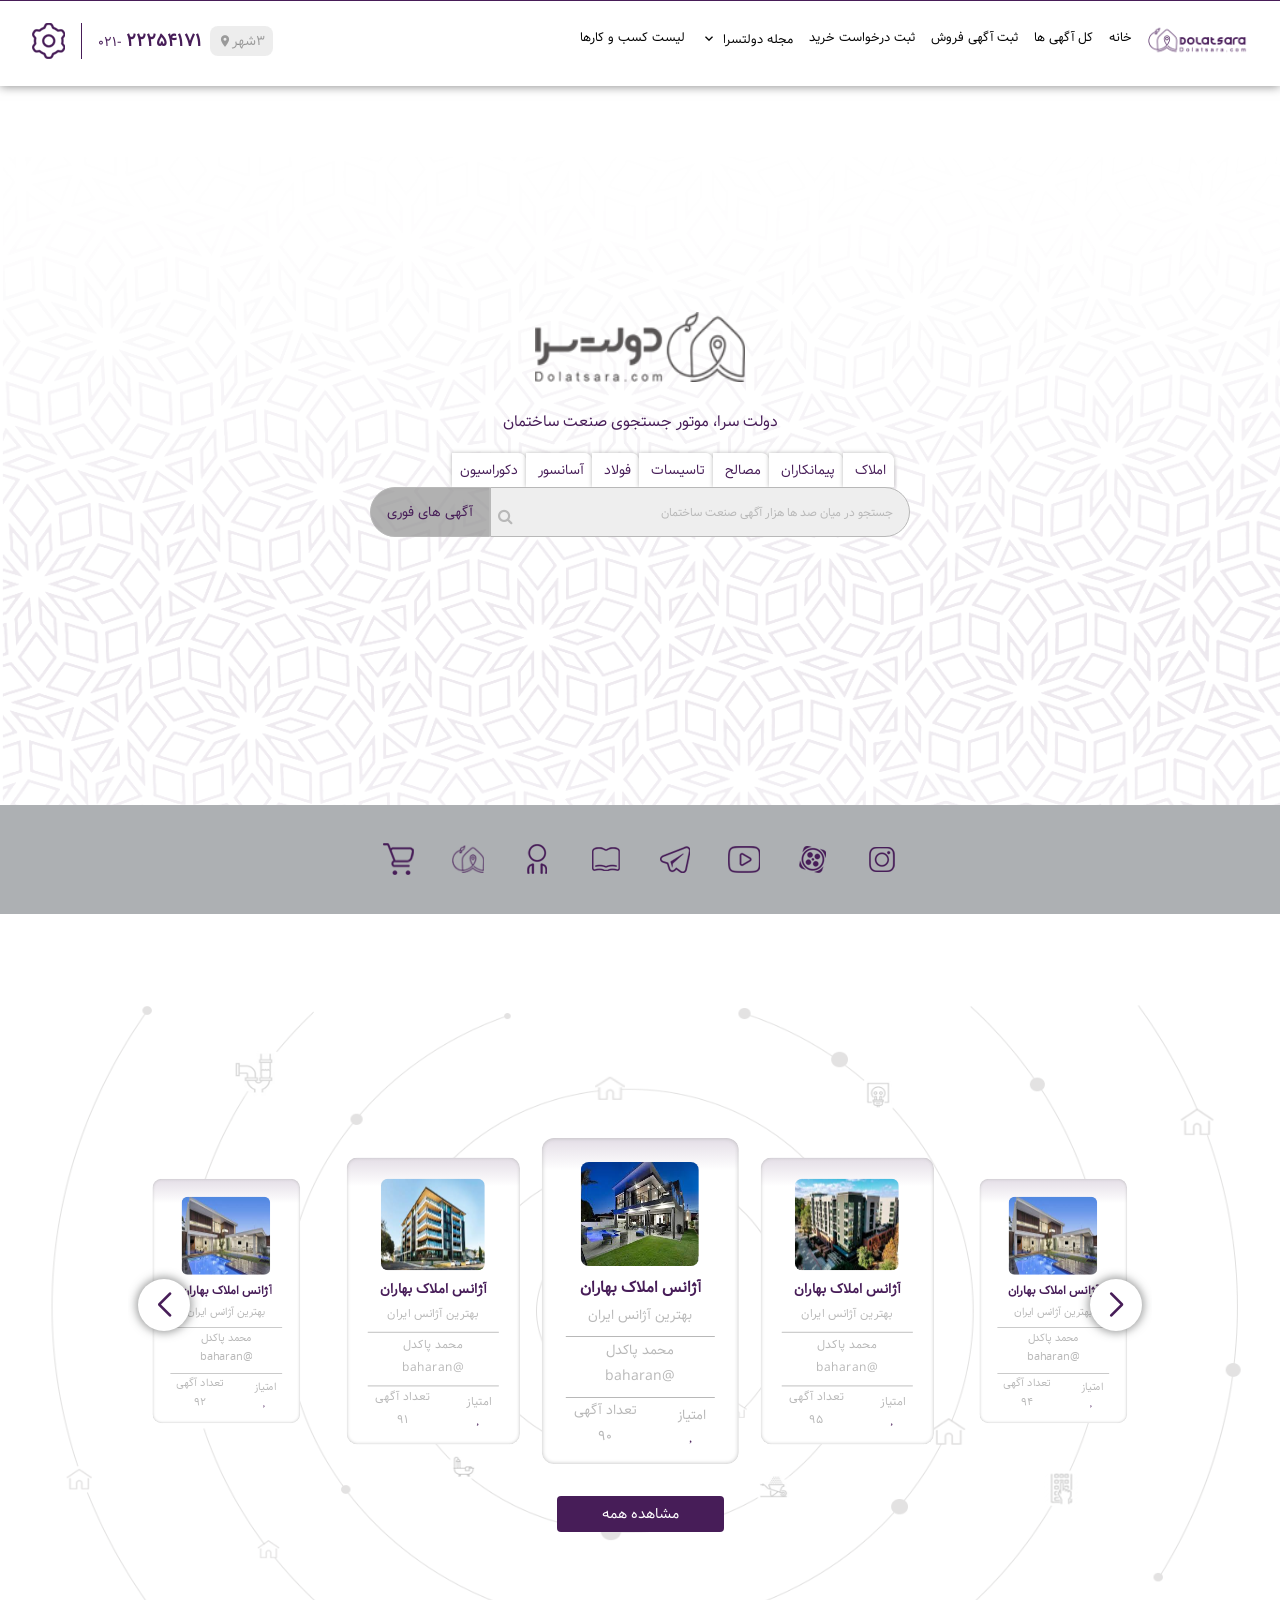
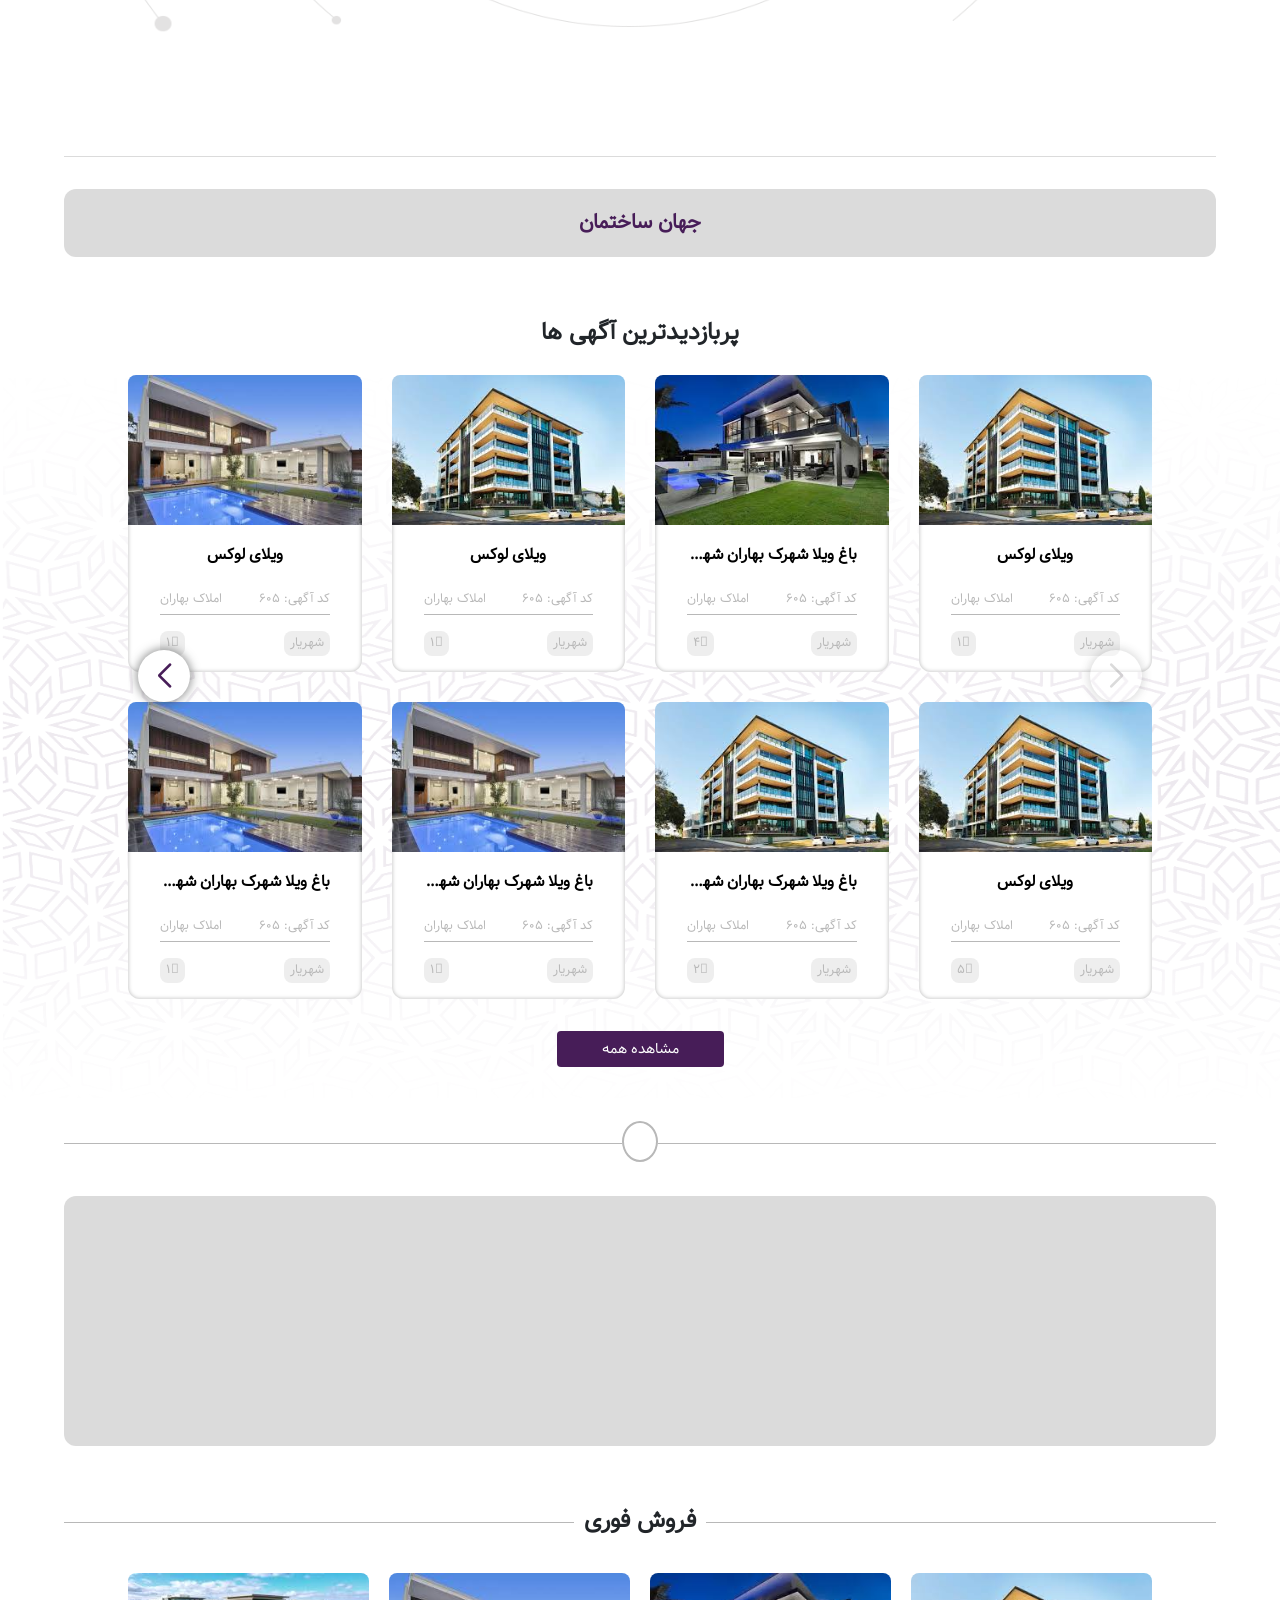
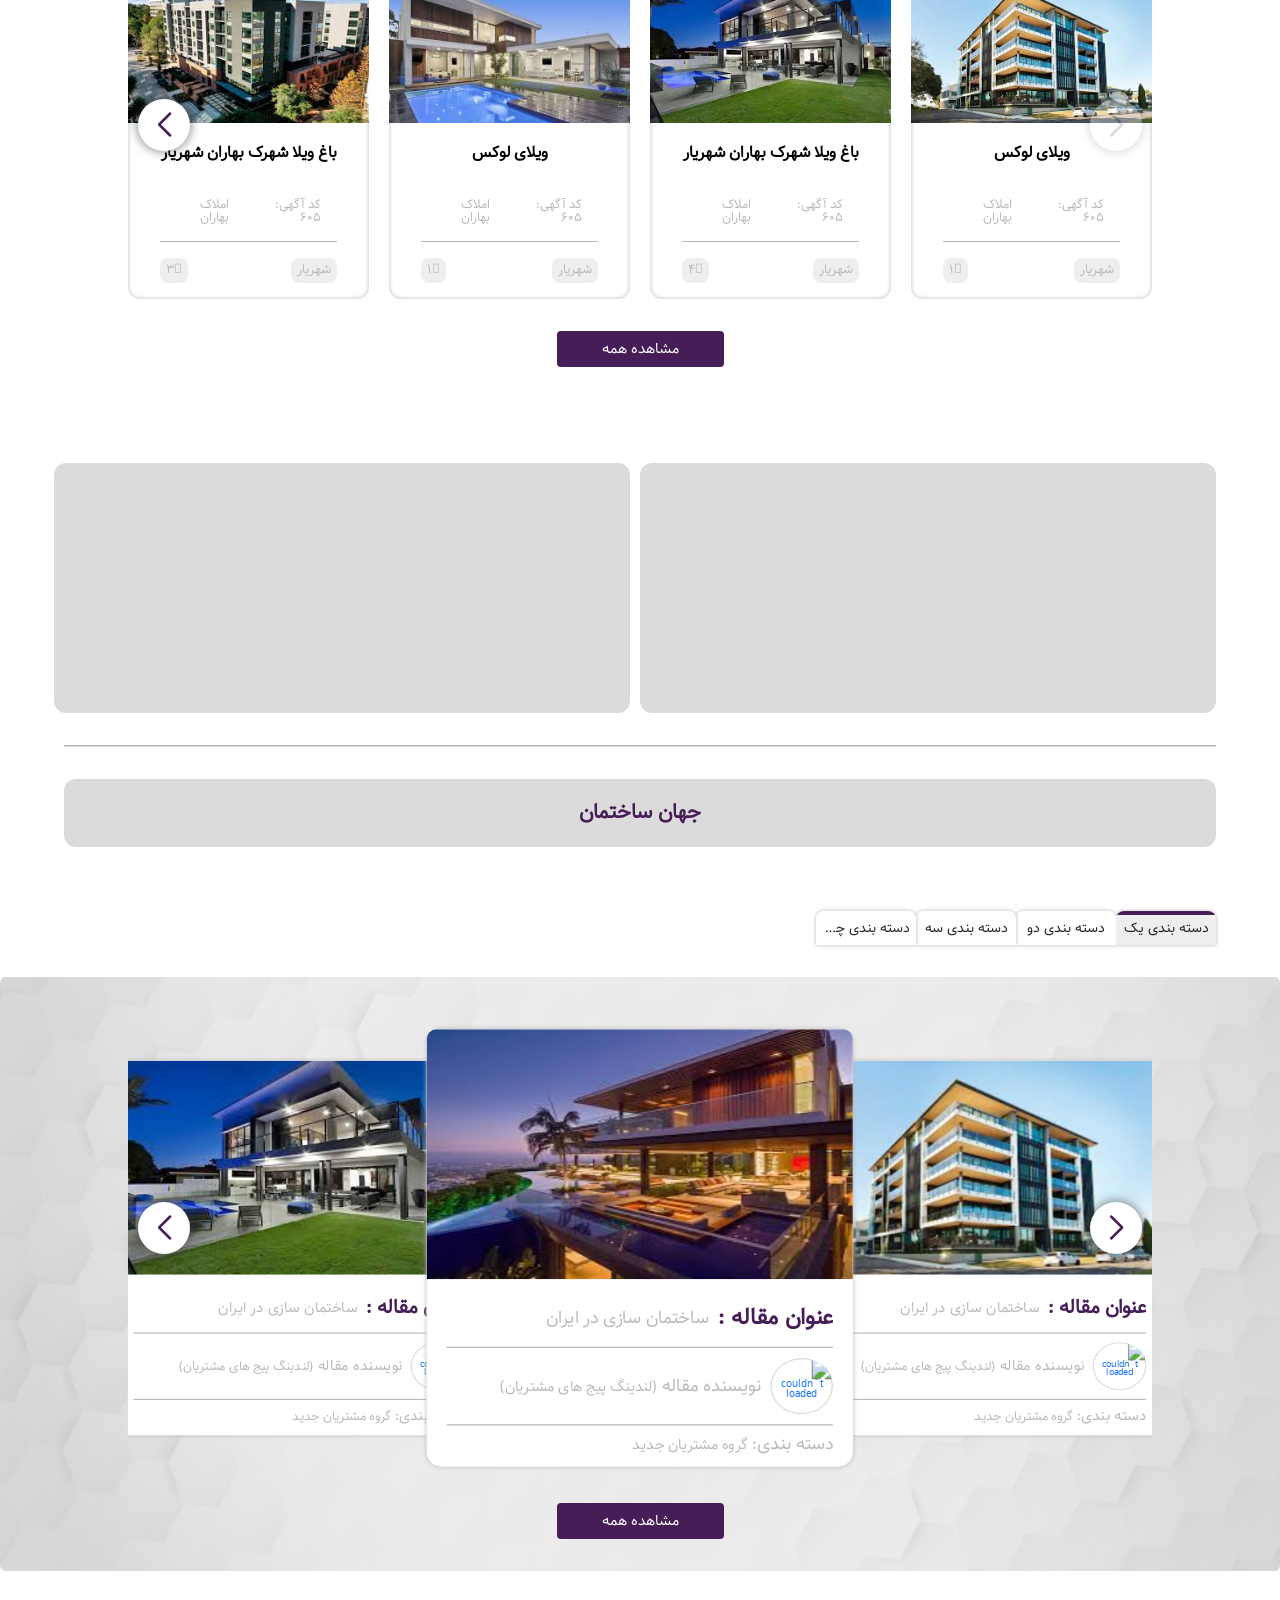
==== commit 7957e2e3: "delete all button added" ====
--- a/dolatsara.html
+++ b/dolatsara.html
@@ -26,7 +26,6 @@
 
     <!-- Link fontawesome CSS -->
     <link href="https://fonts.googleapis.com/icon?family=Material+Icons" rel="stylesheet"/>
-    <link href="https://fonts.googleapis.com/icon?family=Material+Icons" rel="stylesheet">
     <link rel="stylesheet" href="https://cdnjs.cloudflare.com/ajax/libs/font-awesome/4.7.0/css/font-awesome.min.css">
     <!-- <link href="./src/css/all.min.css" rel="stylesheet" /> -->
 </head>
@@ -113,10 +112,18 @@
             <div class="modal-dialog modal-dialog-centered">
               <div class="modal-content">
                 <div class="modal-header">
-                  <h5 class="modal-title">انتخاب شهر</h5>
+                  <div class="dolatsara__header">
+                    <h5 class="modal-title">انتخاب شهر</h5>
+                    <button class="dolatsara__delete-all">حذف همه</button>
+
+                  </div>
                   <span class="dolatsara__selected-city">حداقل یک شهر را انتخاب کنید.</span>
                   <div class="dolatsara__city-name-parent">
-
+<!-- 
+                    <div class="dolatsara__selected-city">
+                      <p class="dolatsara__city-name">تهران</p>
+                      <i class="material-icons delete-city">close</i>
+                    </div> -->
                   </div>
                 </div>
                 <form class="dolatsara__city-modal-form">
@@ -132,7 +139,18 @@
 
                     <ul class="dolatsara__city-list" id="dolatsara__city-list">
                       <li class="dolatsara__city-list-item">
-                        <label for="تهران" class="">
+                        <label for="select-all" class="dolatsara__city-list-label">
+                          انتخاب همه
+                          <input
+                            type="checkbox"
+                            name="select-all"
+                            id="select-all"
+                            class="select-all"
+                            value="انتخاب همه"
+                          />
+                        </label>
+                      <li class="dolatsara__city-list-item">
+                        <label for="تهران" class="dolatsara__city-list-label">
                           تهران
                           <input
                             type="checkbox"
@@ -144,7 +162,7 @@
                         </label>
                       </li>
                       <li class="dolatsara__city-list-item">
-                        <label for="اراک" class="">
+                        <label for="اراک" class="dolatsara__city-list-label">
                           اراک
                           <input
                             type="checkbox"
@@ -156,7 +174,7 @@
                         </label>
                       </li>
                       <li class="dolatsara__city-list-item">
-                        <label for="شیراز" class="">
+                        <label for="شیراز" class="dolatsara__city-list-label">
                           شیراز
                           <input
                             type="checkbox"
@@ -168,19 +186,7 @@
                         </label>
                       </li>
                       <li class="dolatsara__city-list-item">
-                        <label for="ساری" class="">
-                          ساری
-                          <input
-                            type="checkbox"
-                            name="city-name"
-                            id="ساری"
-                            class="city-name"
-                            value="ساری"
-                          />
-                        </label>
-                      </li>
-                      <li class="dolatsara__city-list-item">
-                        <label for="مشهد" class="">
+                        <label for="مشهد" class="dolatsara__city-list-label">
                           مشهد
                           <input
                             type="checkbox"
@@ -192,7 +198,7 @@
                         </label>
                       </li>
                       <li class="dolatsara__city-list-item">
-                        <label for="یزد" class="">
+                        <label for="یزد" class="dolatsara__city-list-label">
                           یزد
                           <input
                             type="checkbox"
--- a/src/css/dolatsara.css
+++ b/src/css/dolatsara.css
@@ -65,7 +65,6 @@
   height: calc(100vh - 72px);
   margin-top: 0;
   position: relative;
-  background-image: url("./../images/03.png");
   background-repeat: no-repeat;
   background-size: cover;
 }
@@ -95,7 +94,7 @@
 }
 
 section.dolatsara__main-header div.dolatsara__main-content div.dolatsar__seacrh-tabs a.dolatsara__tabs-link {
-  color: #4a1f61;
+  color: #471d58;
   text-decoration: none;
   border-top-right-radius: 8px;
   font-size: 14px;
@@ -119,7 +118,7 @@
 
 section.dolatsara__main-header div.dolatsara__main-content div.dolatsara__forms-box form input.dolatsara__search-input {
   font-size: 14px;
-  color: #4a1f61;
+  color: #471d58;
   border: 1px solid #b8b8b8;
   background: #eeeeee;
   padding: 0.65rem 1rem 0.65rem 2rem;
@@ -153,7 +152,7 @@
 section.dolatsara__main-header div.dolatsara__main-content div.dolatsara__forms-box form button.dolatsara__search-button {
   position: absolute;
   left: 0.5rem;
-  top: 12px;
+  top: 18px;
   background: transparent;
   border: 0;
   padding: 0;
@@ -166,7 +165,7 @@
 
 section.dolatsara__main-header div.dolatsara__main-content div.dolatsara__forms-box form button.dolatsara__instant-ads-button {
   font-size: 14px;
-  color: #4a1f61;
+  color: #471d58;
   border: 1px solid #b8b8b8;
   background: rgba(151, 151, 151, 0.75);
   padding: 0.65rem;
@@ -188,7 +187,7 @@
 }
 
 section.dolatsara__main-header div.dolatsara__main-content h2.dolatsara__title-placeholder-title {
-  color: #4a1f61;
+  color: #471d58;
   margin-bottom: 2rem;
 }
 
@@ -215,7 +214,7 @@
   width: 45px;
   height: 45px;
   text-decoration: none;
-  color: #4a1f61;
+  color: #471d58;
   margin: 0.5rem 0.75rem;
   display: -webkit-box;
   display: -ms-flexbox;
@@ -229,7 +228,7 @@
 }
 
 section.dolatsara__main-header div.dolatsara__box-icons a.dolatsara__icon-placehlder:active {
-  color: #4a1f61;
+  color: #471d58;
 }
 
 section.dolatsara__main-header div.dolatsara__box-icons a.dolatsara__icon-placehlder i,
@@ -284,8 +283,8 @@
           box-shadow: inset 0 0 4px #b8b8b8;
   border-radius: 12px;
   background-color: white;
-  background-image: -webkit-gradient(linear, left top, left bottom, from(rgba(74, 31, 97, 0.15)), color-stop(10%, transparent));
-  background-image: linear-gradient(rgba(74, 31, 97, 0.15), transparent 10%);
+  background-image: -webkit-gradient(linear, left top, left bottom, from(rgba(71, 29, 88, 0.15)), color-stop(10%, transparent));
+  background-image: linear-gradient(rgba(71, 29, 88, 0.15), transparent 10%);
   -webkit-transition: all 0.3ms ease-in;
   transition: all 0.3ms ease-in;
   -webkit-transform: scale(0.75);
@@ -332,7 +331,7 @@
 }
 
 section.dolatsara-slider-section div.dolatsara-slider div.swiper div.swiper-wrapper div.swiper-slide .slide-item-parent div.card-body-slider h4.item-slide__title {
-  color: #4a1f61;
+  color: #471d58;
   font-weight: 700;
   padding: 1rem 0;
   max-width: 100%;
@@ -363,7 +362,7 @@
 }
 
 section.dolatsara-slider-section div.dolatsara-slider div.swiper div.swiper-wrapper div.swiper-slide .slide-item-parent div.card-footer-slider div.footer-column .score-icon {
-  color: #4a1f61;
+  color: #471d58;
   width: 16px;
   height: 16px;
 }
@@ -834,7 +833,7 @@
 }
 
 section.album-slider .dolatsara-slider div.swiper div.swiper-wrapper div.swiper-slide .slide-item-parent .card-body-slider .card-body-child h3 {
-  color: #4a1f61;
+  color: #471d58;
   font-size: 1.15rem;
   max-width: 50%;
   white-space: nowrap;
@@ -958,7 +957,7 @@
   position: absolute;
   top: 0;
   left: 0;
-  background: #4a1f61;
+  background: #471d58;
   height: 4px;
   width: 100%;
 }
@@ -1056,7 +1055,7 @@
 }
 
 section.banner-content .grid-boxes-section .single-box:nth-child(3n) {
-  background-color: rgba(74, 31, 97, 0.5);
+  background-color: rgba(71, 29, 88, 0.5);
 }
 
 section.banner-content .grid-boxes-section .single-box p.box-title {
--- a/src/css/common.css
+++ b/src/css/common.css
@@ -47,7 +47,7 @@
 }
 
 button.view-all {
-  background-color: #4a1f61;
+  background-color: #471d58;
   border: 0;
   padding: 0.35rem;
   border-radius: 4px;
@@ -145,7 +145,7 @@
   text-align: center;
   width: 100%;
   font-size: 1.3rem;
-  color: #4a1f61;
+  color: #471d58;
   background-color: rgba(184, 184, 184, 0.5);
   border-radius: 12px;
   padding: 1.5rem 0;
@@ -161,7 +161,7 @@
   border-radius: 50%;
   width: 52px;
   height: 52px;
-  color: #4a1f61;
+  color: #471d58;
 }
 
 div.swiper-button-prev:after,
--- a/src/css/dolatsaraMenu.css
+++ b/src/css/dolatsaraMenu.css
@@ -49,7 +49,7 @@
 header.dolatsara__menu {
   -webkit-box-shadow: 0px 0px 10px 0px rgba(0, 0, 0, 0.5);
           box-shadow: 0px 0px 10px 0px rgba(0, 0, 0, 0.5);
-  border-top: 1px solid #4a1f61;
+  border-top: 1px solid #471d58;
   position: -webkit-sticky;
   position: sticky;
   top: 0;
@@ -97,11 +97,11 @@
 
 header.dolatsara__menu div.dolatsara__all-menu nav.dolatsara__right-menu div#dolatsara__menu-list a.logo-img-link img.logo-img {
   width: 100px;
-  margin-left: .5rem;
+  margin-left: 0.5rem;
 }
 
 header.dolatsara__menu div.dolatsara__all-menu nav.dolatsara__right-menu div#dolatsara__menu-list ul.dolatsara__menu li.dolatsara__menu-item:hover {
-  border-bottom: 1px solid #4a1f61;
+  border-bottom: 1px solid #471d58;
 }
 
 header.dolatsara__menu div.dolatsara__all-menu nav.dolatsara__right-menu div#dolatsara__menu-list ul.dolatsara__menu li.dolatsara__menu-item a {
@@ -113,10 +113,11 @@
   -webkit-box-align: center;
       -ms-flex-align: center;
           align-items: center;
-  padding-left: .5rem;
-}
-
-header.dolatsara__menu div.dolatsara__all-menu nav.dolatsara__right-menu div#dolatsara__menu-list ul.dolatsara__menu li.dolatsara__menu-item svg, header.dolatsara__menu div.dolatsara__all-menu nav.dolatsara__right-menu div#dolatsara__menu-list ul.dolatsara__menu li.dolatsara__menu-item i {
+  padding-left: 0.5rem;
+}
+
+header.dolatsara__menu div.dolatsara__all-menu nav.dolatsara__right-menu div#dolatsara__menu-list ul.dolatsara__menu li.dolatsara__menu-item svg,
+header.dolatsara__menu div.dolatsara__all-menu nav.dolatsara__right-menu div#dolatsara__menu-list ul.dolatsara__menu li.dolatsara__menu-item i {
   margin-right: 0.35rem;
   font-size: 16px;
 }
@@ -141,7 +142,7 @@
 }
 
 header.dolatsara__menu div.dolatsara__all-menu nav.dolatsara__right-menu div#dolatsara__menu-list ul.dolatsara__menu li.dolatsara__menu-item ul.dolatsara__sub-menu li.dolatsara__sub-menu-item a:hover {
-  background-color: rgba(74, 31, 97, 0.15);
+  background-color: rgba(71, 29, 88, 0.15);
 }
 
 header.dolatsara__menu div.dolatsara__all-menu div.dolatsara__left-menu {
@@ -184,6 +185,33 @@
   display: block;
 }
 
+header.dolatsara__menu div.dolatsara__all-menu div.dolatsara__left-menu div.dolatsara__city-modal div.modal-header .dolatsara__header {
+  display: -webkit-box;
+  display: -ms-flexbox;
+  display: flex;
+  width: 100%;
+  -webkit-box-pack: justify;
+      -ms-flex-pack: justify;
+          justify-content: space-between;
+}
+
+header.dolatsara__menu div.dolatsara__all-menu div.dolatsara__left-menu div.dolatsara__city-modal div.modal-header .dolatsara__header button.dolatsara__delete-all {
+  background: transparent;
+  border: 0;
+  color: #471d58;
+  border-radius: 28px;
+  font-size: 12px;
+  padding: .25rem .375rem;
+  height: -webkit-max-content;
+  height: -moz-max-content;
+  height: max-content;
+  display: none;
+}
+
+header.dolatsara__menu div.dolatsara__all-menu div.dolatsara__left-menu div.dolatsara__city-modal div.modal-header .dolatsara__header button.dolatsara__delete-all:hover {
+  background-color: rgba(71, 29, 88, 0.15);
+}
+
 header.dolatsara__menu div.dolatsara__all-menu div.dolatsara__left-menu div.dolatsara__city-modal div.modal-header h5 {
   margin-bottom: 1rem;
 }
@@ -191,7 +219,7 @@
 header.dolatsara__menu div.dolatsara__all-menu div.dolatsara__left-menu div.dolatsara__city-modal div.modal-header span.dolatsara__selected-city {
   color: rgba(151, 151, 151, 0.75);
   font-size: 14px;
-  margin-bottom: .5rem;
+  margin-bottom: 0.5rem;
 }
 
 header.dolatsara__menu div.dolatsara__all-menu div.dolatsara__left-menu div.dolatsara__city-modal .dolatsara__city-name-parent {
@@ -202,21 +230,44 @@
       flex-wrap: wrap;
 }
 
-header.dolatsara__menu div.dolatsara__all-menu div.dolatsara__left-menu div.dolatsara__city-modal .dolatsara__city-name-parent p.dolatsara__city-name {
-  border: 1px solid #4a1f61;
-  background-color: rgba(74, 31, 97, 0.35);
+header.dolatsara__menu div.dolatsara__all-menu div.dolatsara__left-menu div.dolatsara__city-modal .dolatsara__city-name-parent .dolatsara__selected-city {
+  display: -webkit-box;
+  display: -ms-flexbox;
+  display: flex;
+  -webkit-box-align: center;
+      -ms-flex-align: center;
+          align-items: center;
+  background-color: #471d58;
+  border: 1px solid #471d58;
+  border-radius: 28px;
+  font-size: 14px;
+  margin-right: 0.2rem;
+  margin-bottom: 0.2rem;
+}
+
+header.dolatsara__menu div.dolatsara__all-menu div.dolatsara__left-menu div.dolatsara__city-modal .dolatsara__city-name-parent .dolatsara__selected-city p.dolatsara__city-name {
   color: white;
-  padding: .375rem;
-  border-radius: 28px;
+  padding: 0.375rem;
   width: -webkit-max-content;
   width: -moz-max-content;
   width: max-content;
-  display: -webkit-box;
-  display: -ms-flexbox;
-  display: flex;
-  font-size: 14px;
-  margin-bottom: .2rem;
-  margin-right: .2rem;
+}
+
+header.dolatsara__menu div.dolatsara__all-menu div.dolatsara__left-menu div.dolatsara__city-modal .dolatsara__city-name-parent .dolatsara__selected-city i.material-icons.delete-city {
+  cursor: pointer;
+  color: white;
+  font-size: 14px;
+  -webkit-user-select: none;
+     -moz-user-select: none;
+      -ms-user-select: none;
+          user-select: none;
+  border-radius: 50%;
+  padding: 0.2rem;
+  margin: auto 0.2rem;
+}
+
+header.dolatsara__menu div.dolatsara__all-menu div.dolatsara__left-menu div.dolatsara__city-modal .dolatsara__city-name-parent .dolatsara__selected-city i.material-icons.delete-city:hover {
+  background-color: rgba(71, 29, 88, 0.45);
 }
 
 header.dolatsara__menu div.dolatsara__all-menu div.dolatsara__left-menu div.dolatsara__city-modal form.dolatsara__city-modal-form div.modal-body {
@@ -231,7 +282,8 @@
   border: 1px solid rgba(151, 151, 151, 0.5);
 }
 
-header.dolatsara__menu div.dolatsara__all-menu div.dolatsara__left-menu div.dolatsara__city-modal form.dolatsara__city-modal-form div.modal-body svg, header.dolatsara__menu div.dolatsara__all-menu div.dolatsara__left-menu div.dolatsara__city-modal form.dolatsara__city-modal-form div.modal-body i {
+header.dolatsara__menu div.dolatsara__all-menu div.dolatsara__left-menu div.dolatsara__city-modal form.dolatsara__city-modal-form div.modal-body svg,
+header.dolatsara__menu div.dolatsara__all-menu div.dolatsara__left-menu div.dolatsara__city-modal form.dolatsara__city-modal-form div.modal-body i {
   padding: 0 0.375rem 0 0;
   position: absolute;
   right: 1rem;
@@ -253,7 +305,7 @@
   background-color: rgba(151, 151, 151, 0.1);
 }
 
-header.dolatsara__menu div.dolatsara__all-menu div.dolatsara__left-menu div.dolatsara__city-modal form.dolatsara__city-modal-form div.modal-body ul.dolatsara__city-list li.dolatsara__city-list-item label {
+header.dolatsara__menu div.dolatsara__all-menu div.dolatsara__left-menu div.dolatsara__city-modal form.dolatsara__city-modal-form div.modal-body ul.dolatsara__city-list li.dolatsara__city-list-item label.dolatsara__city-list-label {
   padding: 1rem 0.5rem;
   width: 100%;
   display: -webkit-box;
@@ -265,6 +317,12 @@
   -webkit-box-pack: justify;
       -ms-flex-pack: justify;
           justify-content: space-between;
+}
+
+header.dolatsara__menu div.dolatsara__all-menu div.dolatsara__left-menu div.dolatsara__city-modal form.dolatsara__city-modal-form div.modal-body ul.dolatsara__city-list li.dolatsara__city-list-item label.dolatsara__city-list-label input[type="checkbox"]:checked {
+  background-color: #471d58;
+  border: 1px solid #471d58;
+  accent-color: #471d58;
 }
 
 header.dolatsara__menu div.dolatsara__all-menu div.dolatsara__left-menu div.dolatsara__city-modal form.dolatsara__city-modal-form div.modal-footer {
@@ -293,17 +351,17 @@
 }
 
 header.dolatsara__menu div.dolatsara__all-menu div.dolatsara__left-menu div.dolatsara__city-modal form.dolatsara__city-modal-form div.modal-footer button.dolatsara__confirm-button {
-  border: 1px solid rgba(74, 31, 97, 0.7);
-  background-color: rgba(74, 31, 97, 0.9);
+  border: 1px solid rgba(71, 29, 88, 0.7);
+  background-color: rgba(71, 29, 88, 0.9);
   color: white;
 }
 
 header.dolatsara__menu div.dolatsara__all-menu div.dolatsara__left-menu div.dolatsara__city-modal form.dolatsara__city-modal-form div.modal-footer button.dolatsara__confirm-button:hover {
-  background-color: #4a1f61;
+  background-color: #471d58;
 }
 
 header.dolatsara__menu div.dolatsara__all-menu div.dolatsara__left-menu a.dolatsara__phone {
-  color: #4a1f61;
+  color: #471d58;
   font-weight: 600;
   text-decoration: none;
   margin-right: 0.5rem;
@@ -325,7 +383,7 @@
 header.dolatsara__menu div.dolatsara__all-menu div.dolatsara__left-menu div.dolatsara__setting-list button.dolatsara__setting-button {
   background: transparent;
   border: 0;
-  border-right: 1px solid #4a1f61;
+  border-right: 1px solid #471d58;
   padding: 0;
   margin-right: 1rem;
   display: -webkit-box;
@@ -337,7 +395,7 @@
 header.dolatsara__menu div.dolatsara__all-menu div.dolatsara__left-menu div.dolatsara__setting-list button.dolatsara__setting-button i,
 header.dolatsara__menu div.dolatsara__all-menu div.dolatsara__left-menu div.dolatsara__setting-list button.dolatsara__setting-button img {
   margin-right: 1rem;
-  color: #4a1f61;
+  color: #471d58;
   max-width: 40px;
   max-height: 40px;
 }
@@ -408,7 +466,7 @@
   max-width: 50px;
   max-height: 50px;
   font-size: 32px;
-  color: #4a1f61;
+  color: #471d58;
 }
 
 .modal-backdrop.fade.show {
--- a/src/css/mediaDolatsara.css
+++ b/src/css/mediaDolatsara.css
@@ -232,7 +232,7 @@
     border-bottom-right-radius: 8px;
   }
   section.dropdown-section ul.dropdown-section__list a.dropdown-section__list-item-link:hover {
-    background-color: rgba(74, 31, 97, 0.5);
+    background-color: rgba(71, 29, 88, 0.5);
   }
   section.dropdown-section ul.dropdown-section__list a.dropdown-section__list-item-link:hover > a {
     color: white;
@@ -320,7 +320,7 @@
             flex-direction: column;
     width: 100%;
     margin: 2rem 0;
-    background-color: #4a1f61;
+    background-color: #471d58;
     border-radius: 50%;
     width: 55px;
     height: 55px;
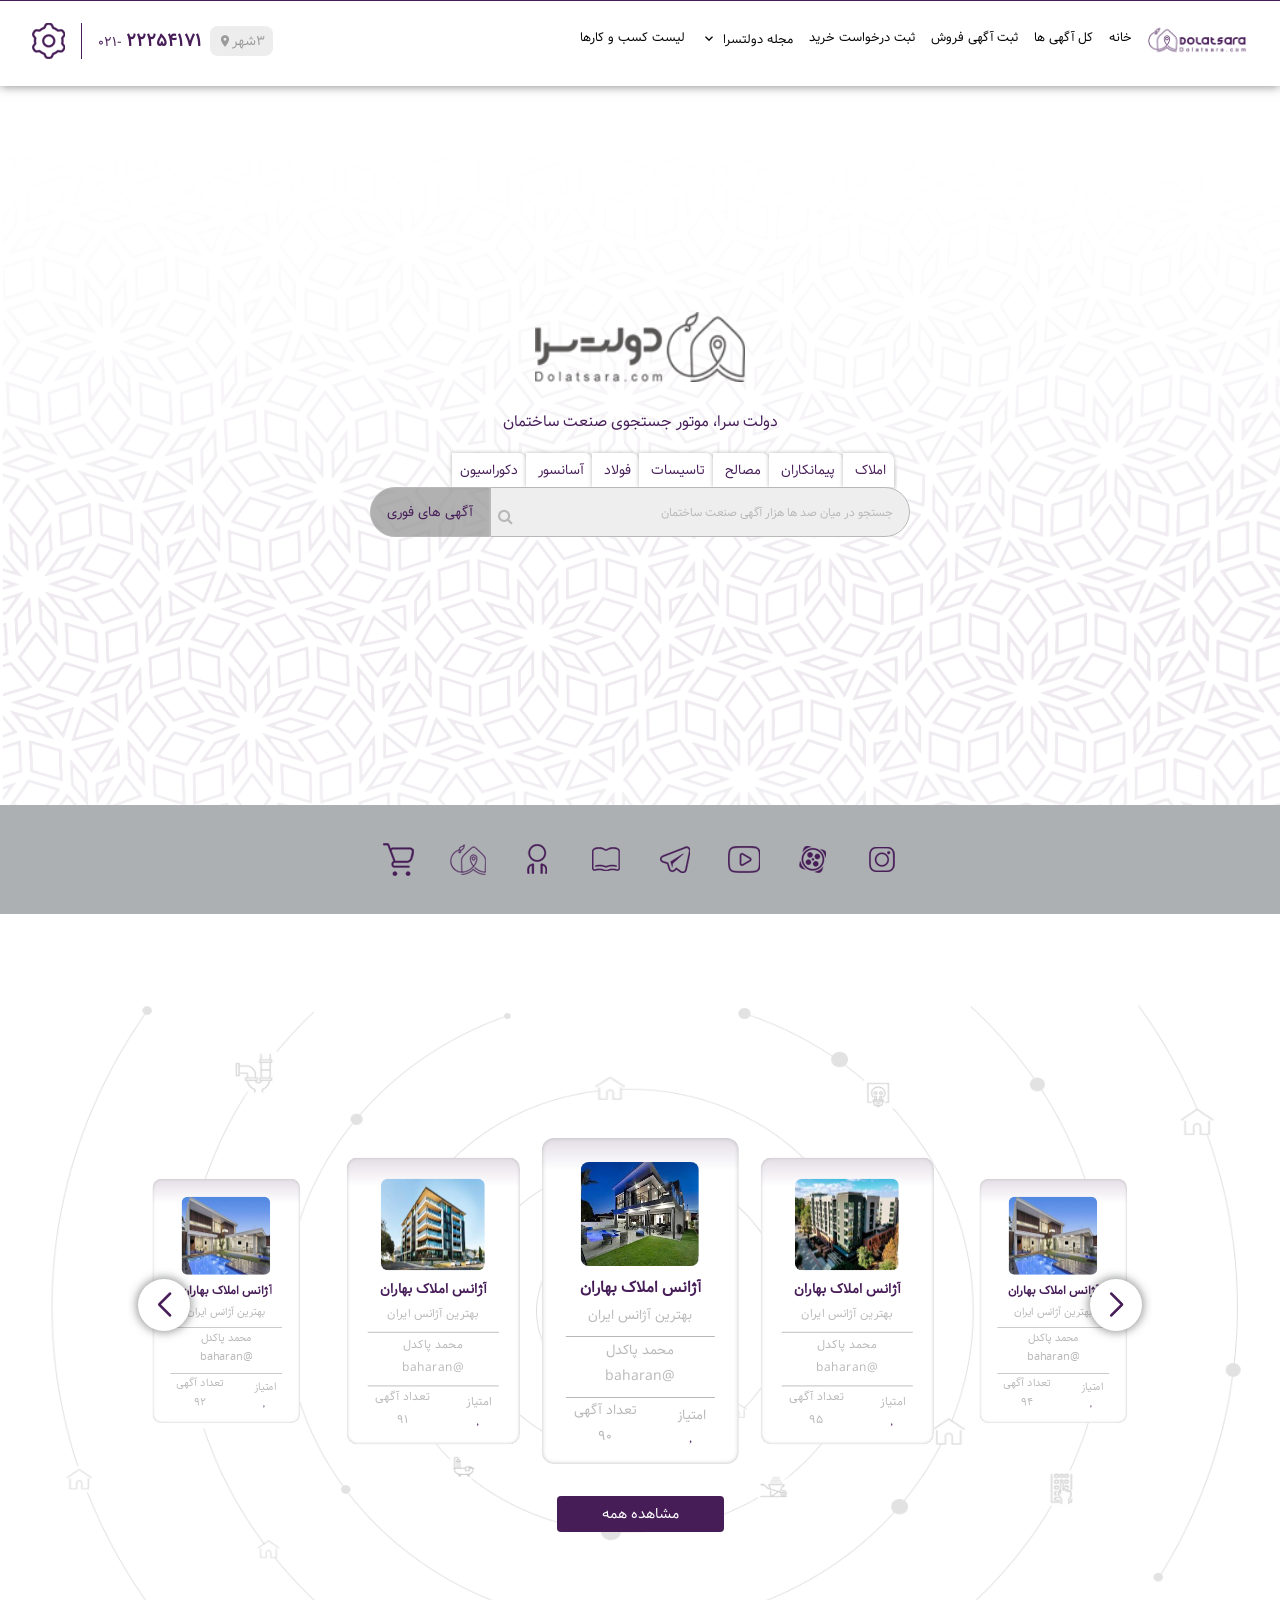
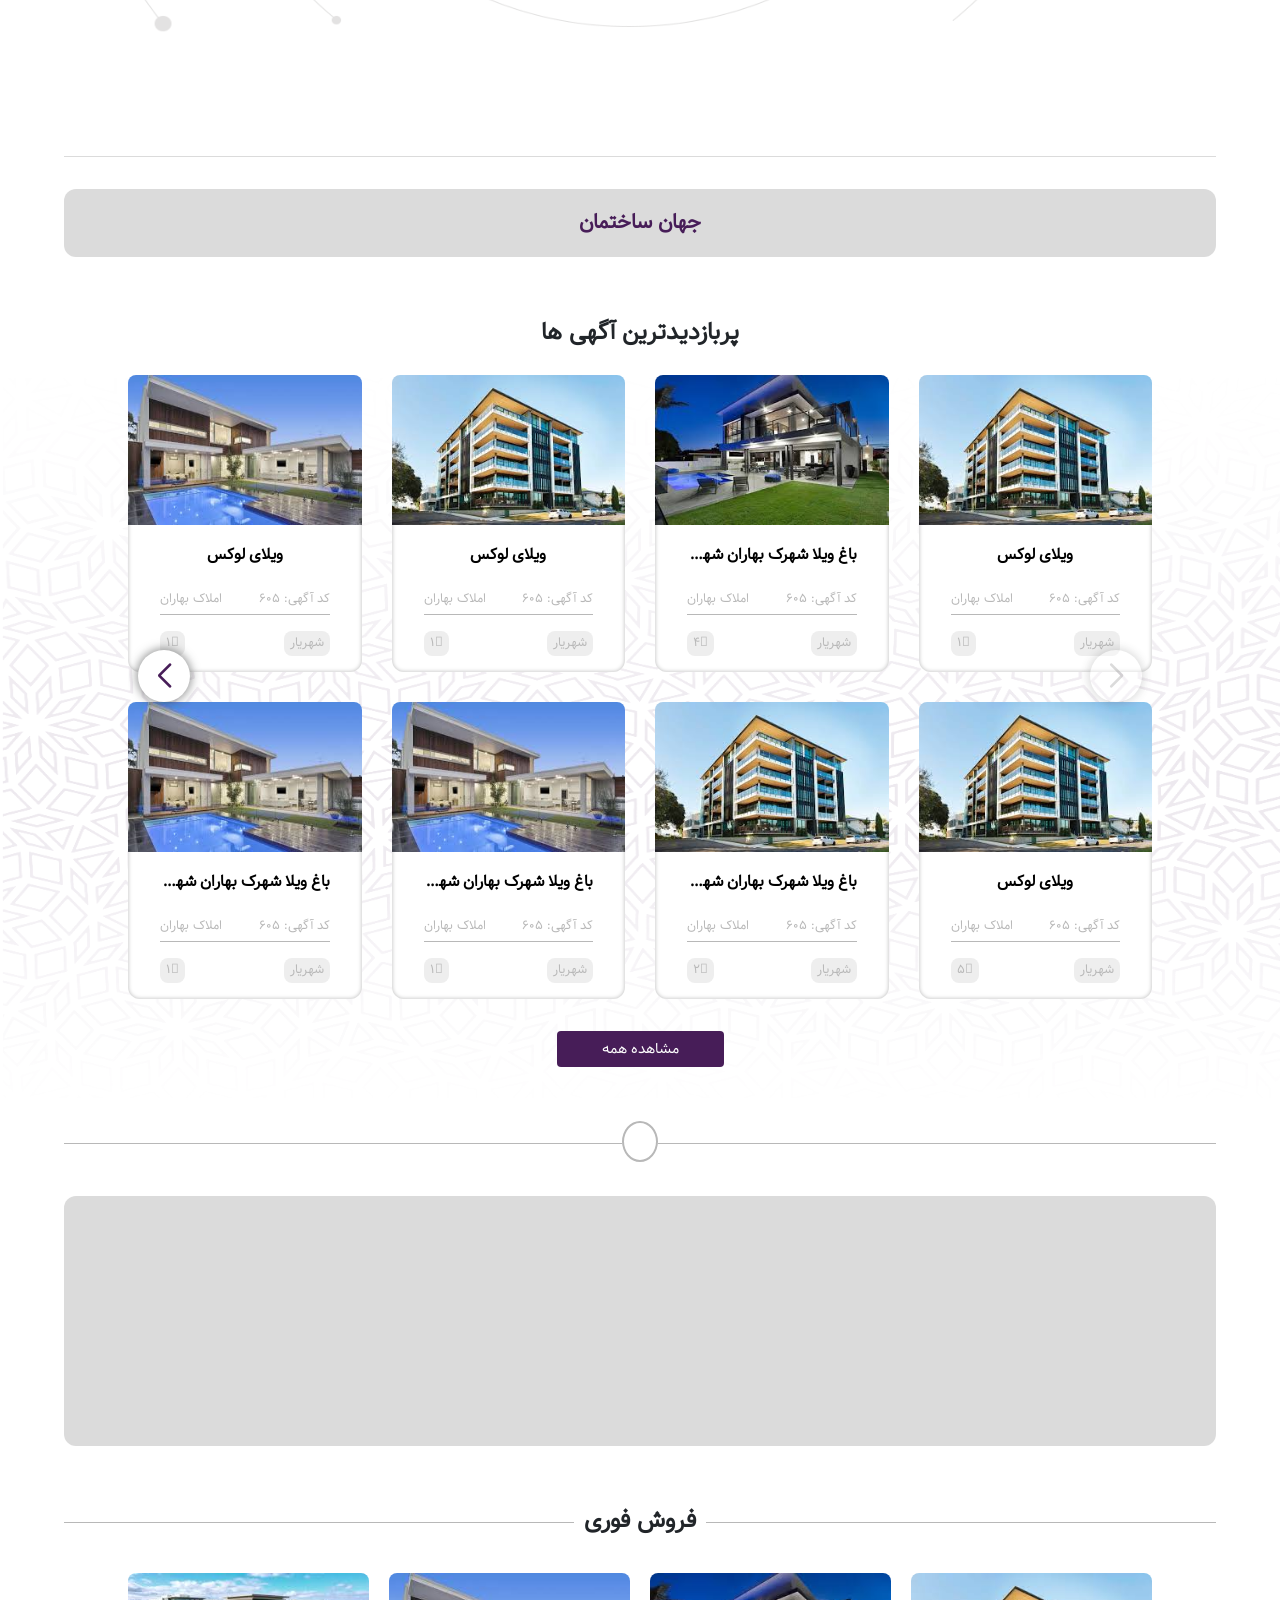
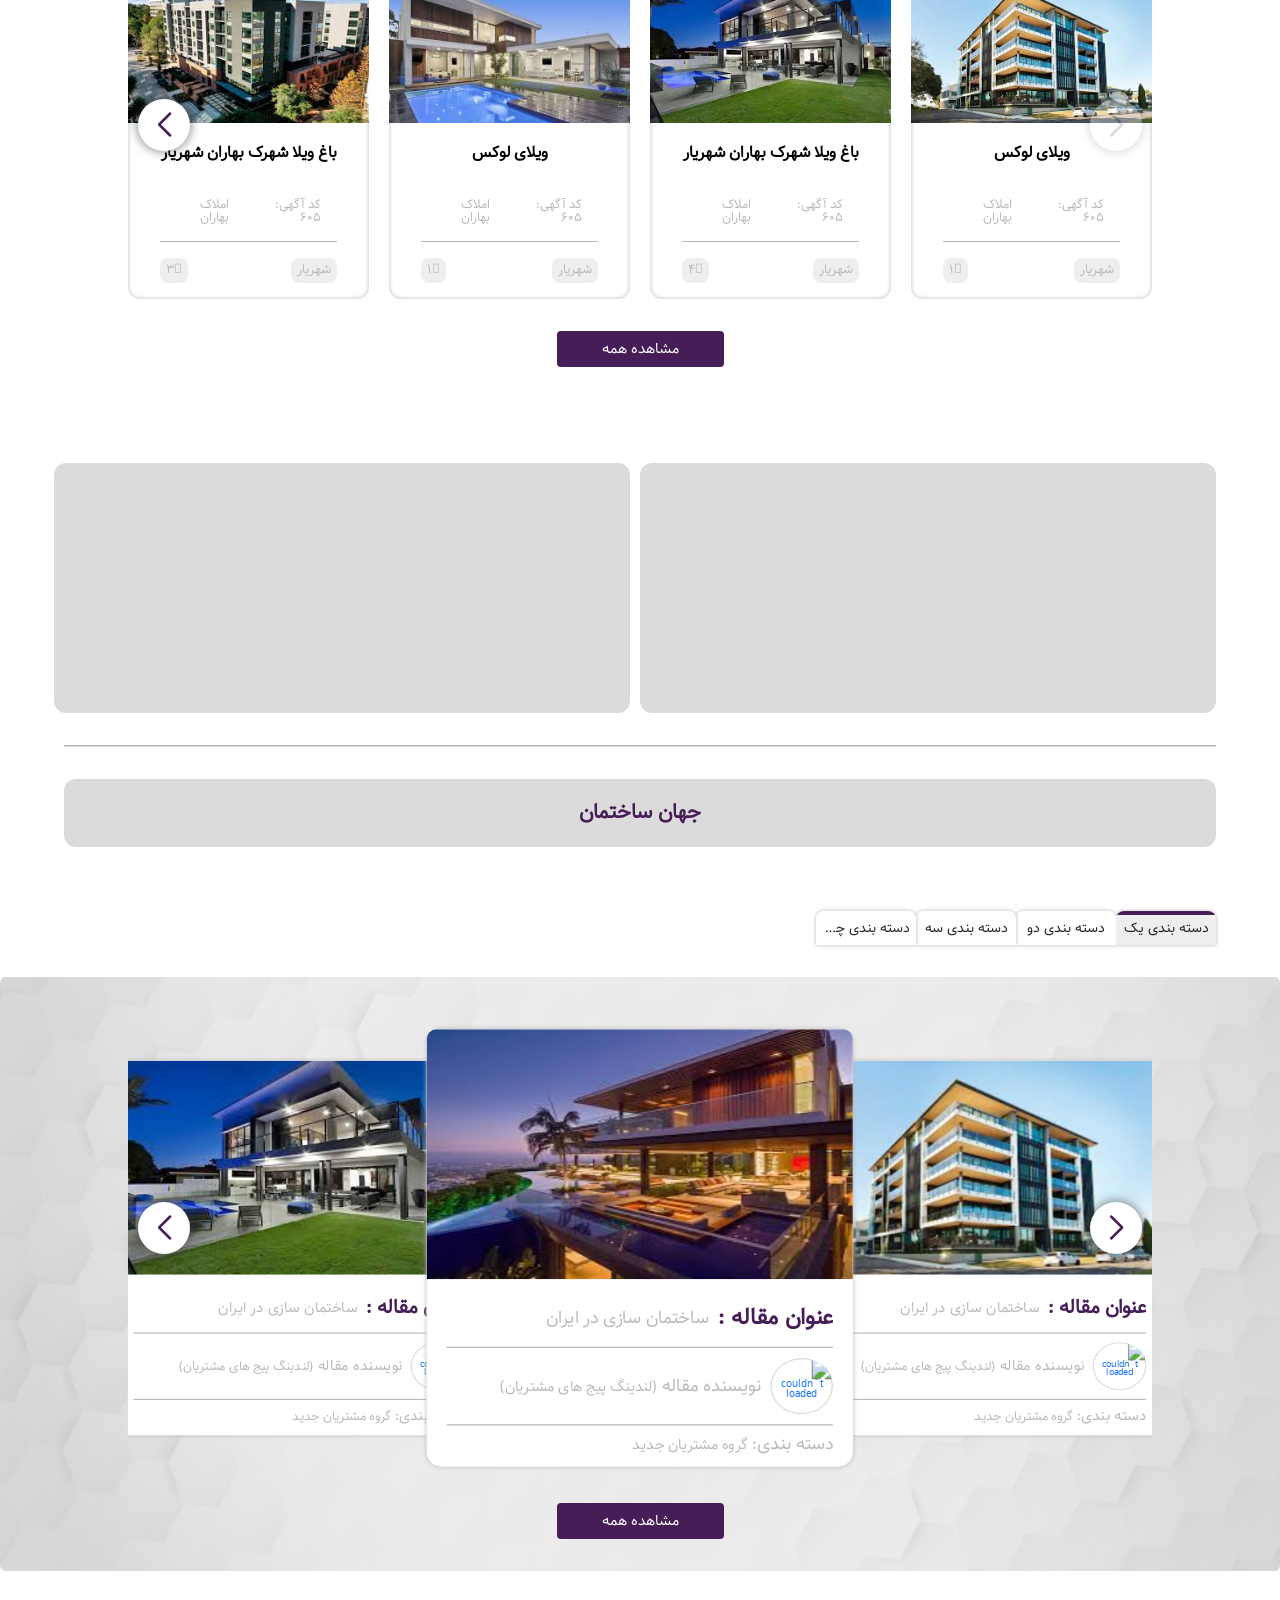
==== commit af1e0a48: "refactor code" ====
--- a/dolatsara.html
+++ b/dolatsara.html
@@ -149,6 +149,7 @@
                             value="انتخاب همه"
                           />
                         </label>
+                        </li>
                       <li class="dolatsara__city-list-item">
                         <label for="تهران" class="dolatsara__city-list-label">
                           تهران
--- a/src/css/dolatsara.css
+++ b/src/css/dolatsara.css
@@ -234,8 +234,8 @@
 section.dolatsara__main-header div.dolatsara__box-icons a.dolatsara__icon-placehlder i,
 section.dolatsara__main-header div.dolatsara__box-icons a.dolatsara__icon-placehlder svg, section.dolatsara__main-header div.dolatsara__box-icons a.dolatsara__icon-placehlder img {
   font-size: 24px;
-  max-width: 32px;
-  max-height: 32px;
+  max-width: 60px;
+  max-height: 60px;
 }
 
 section.dolatsara-slider-section {
